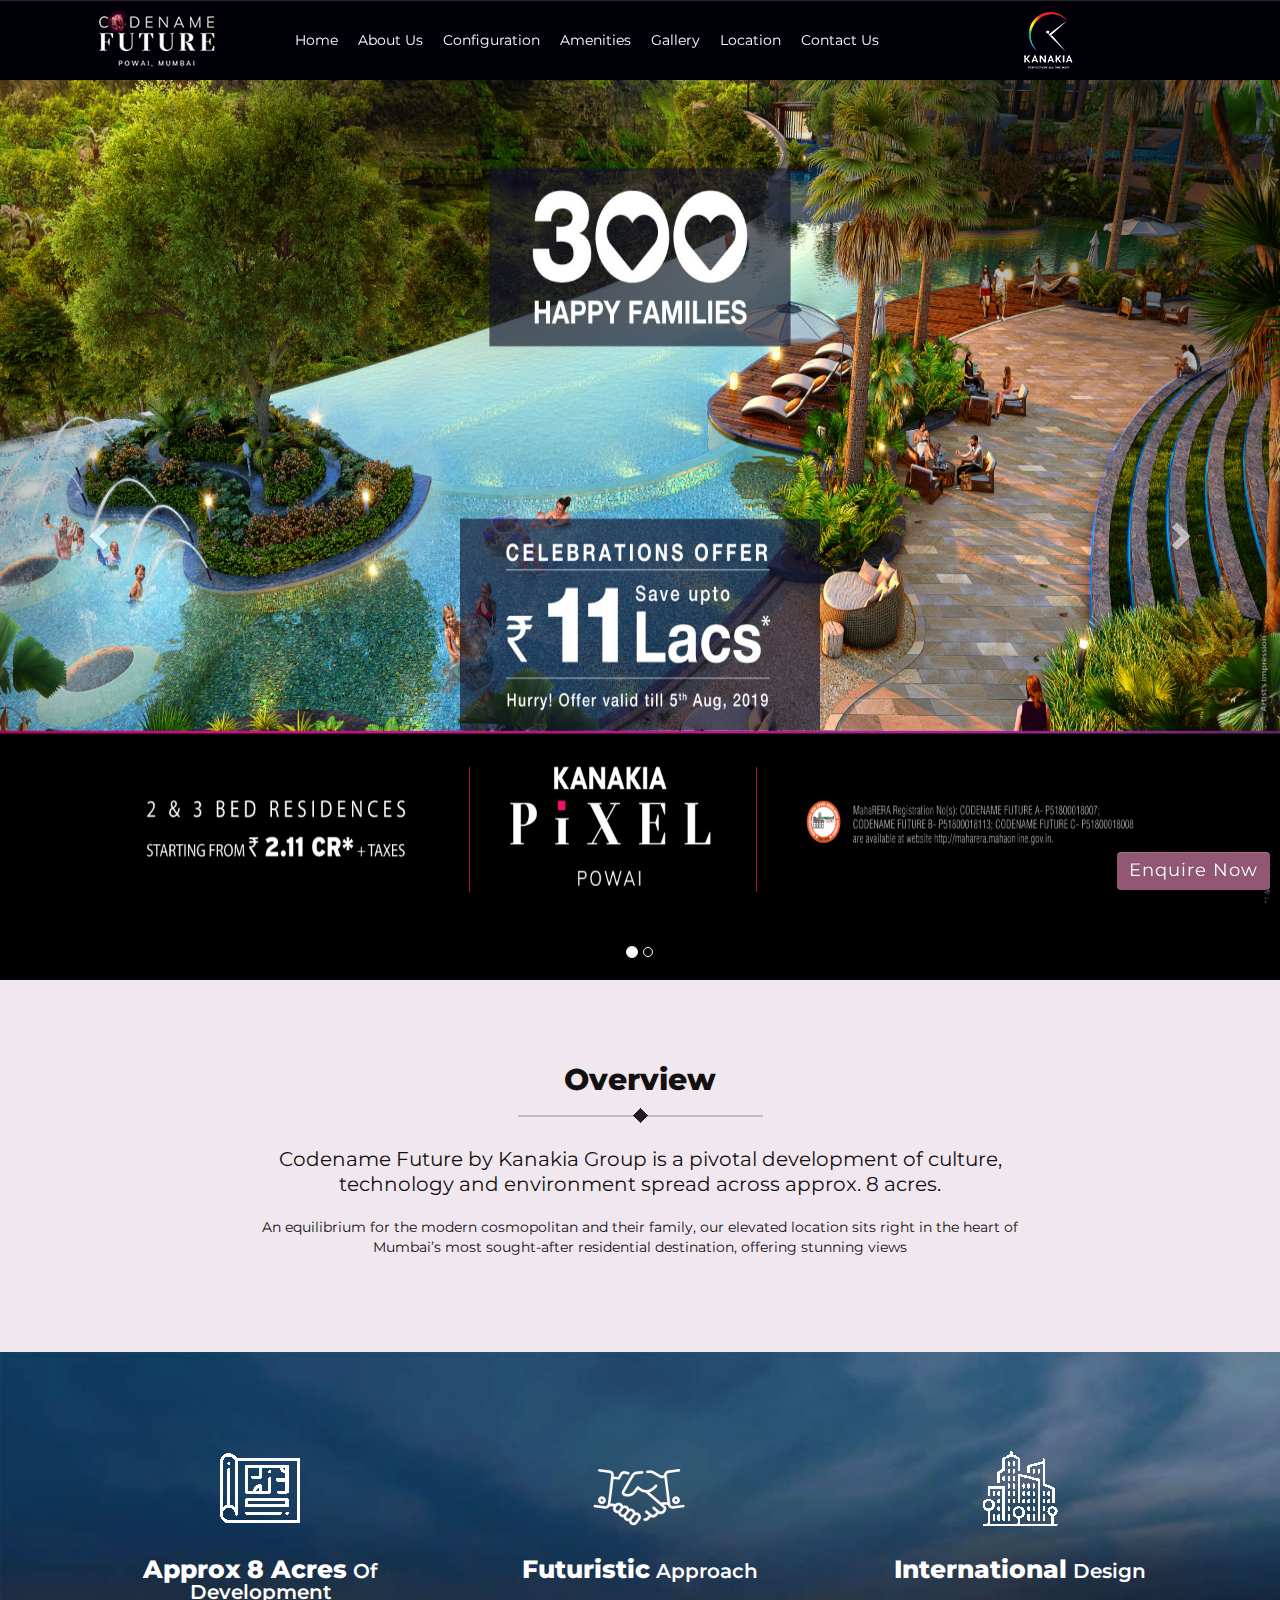
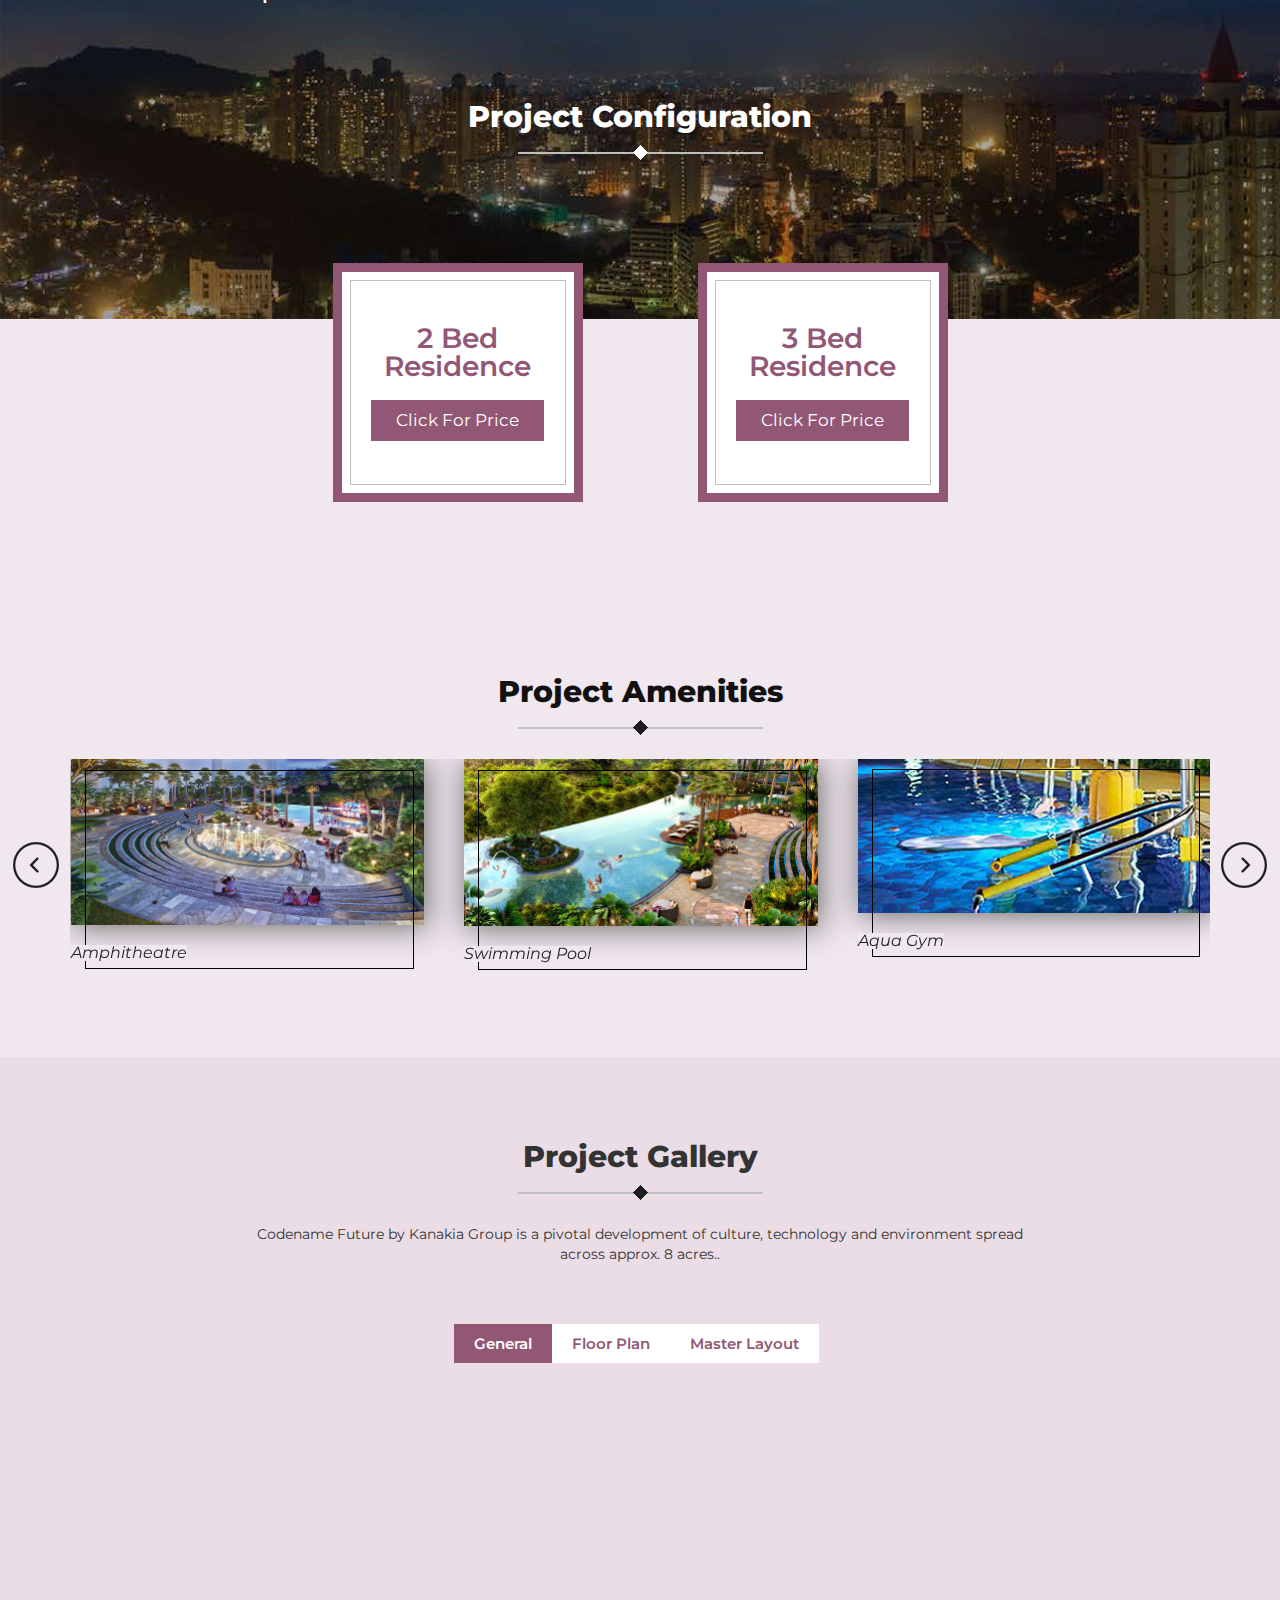
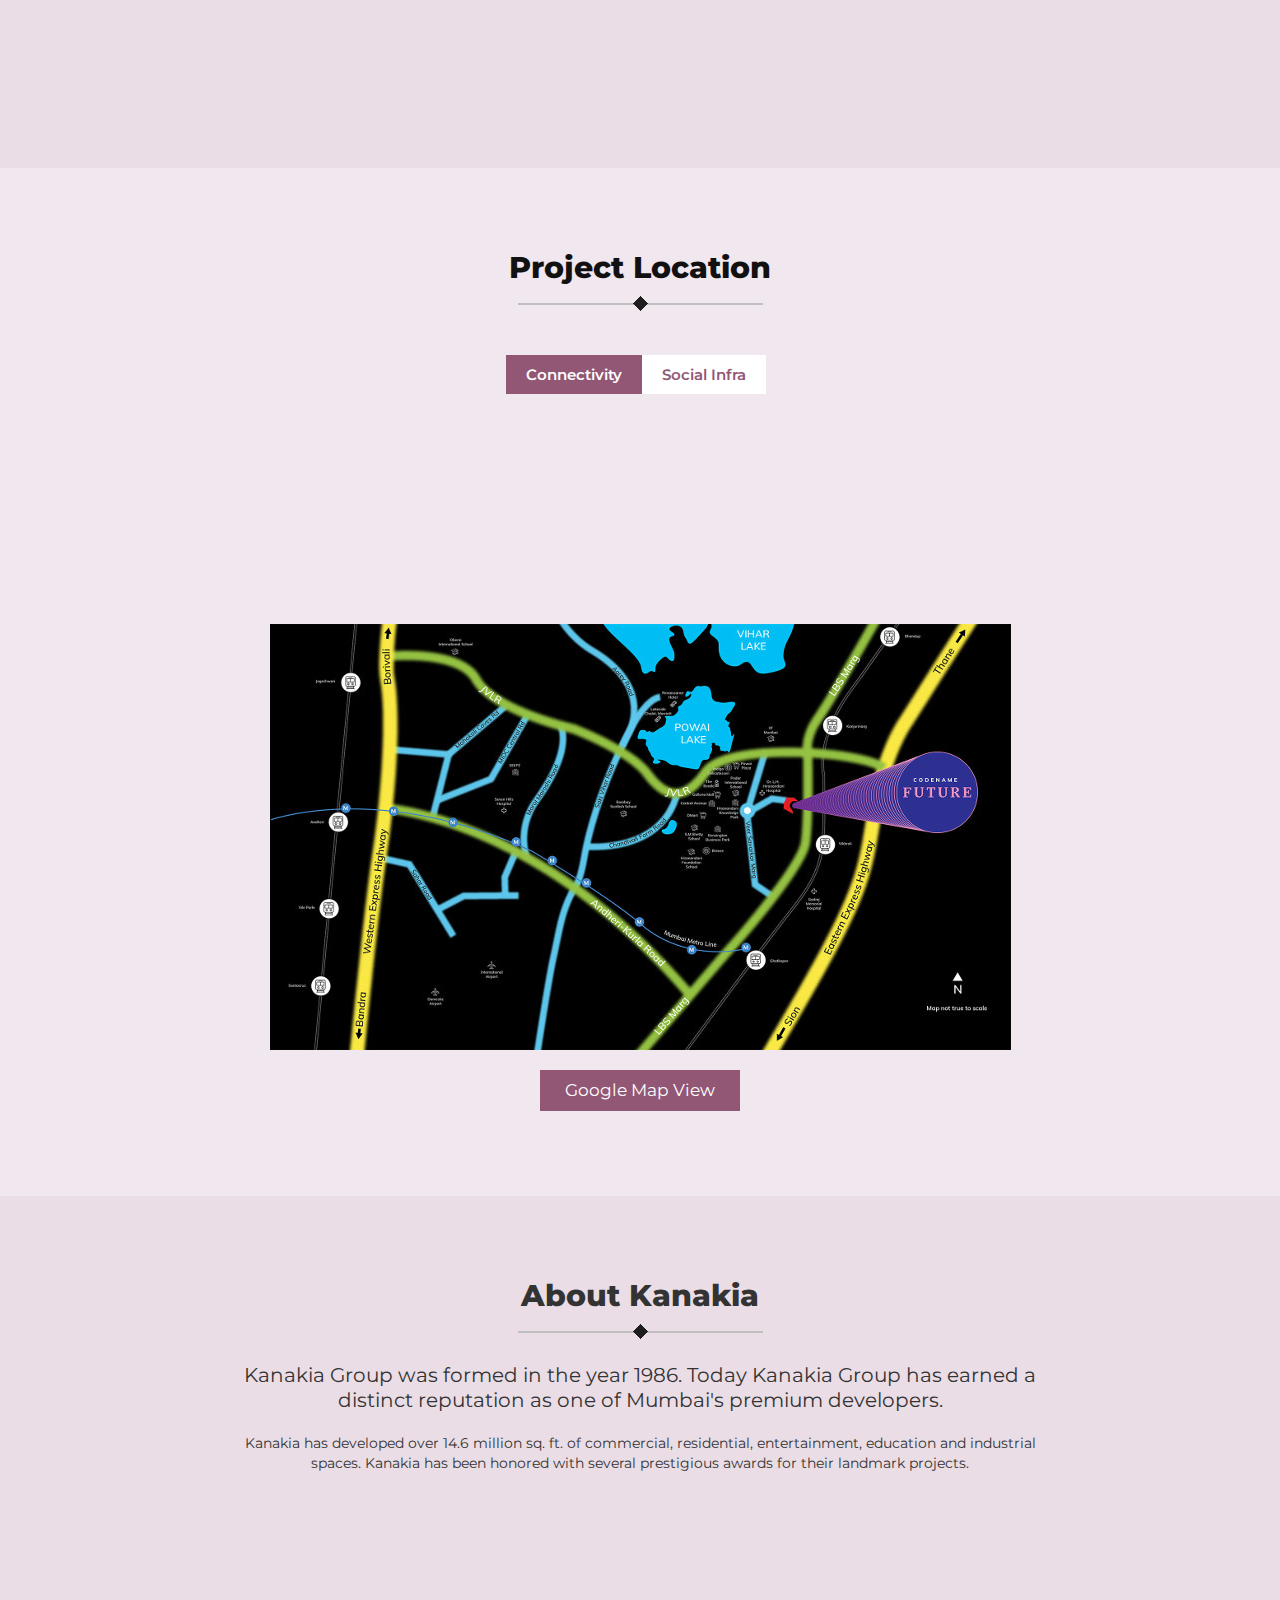
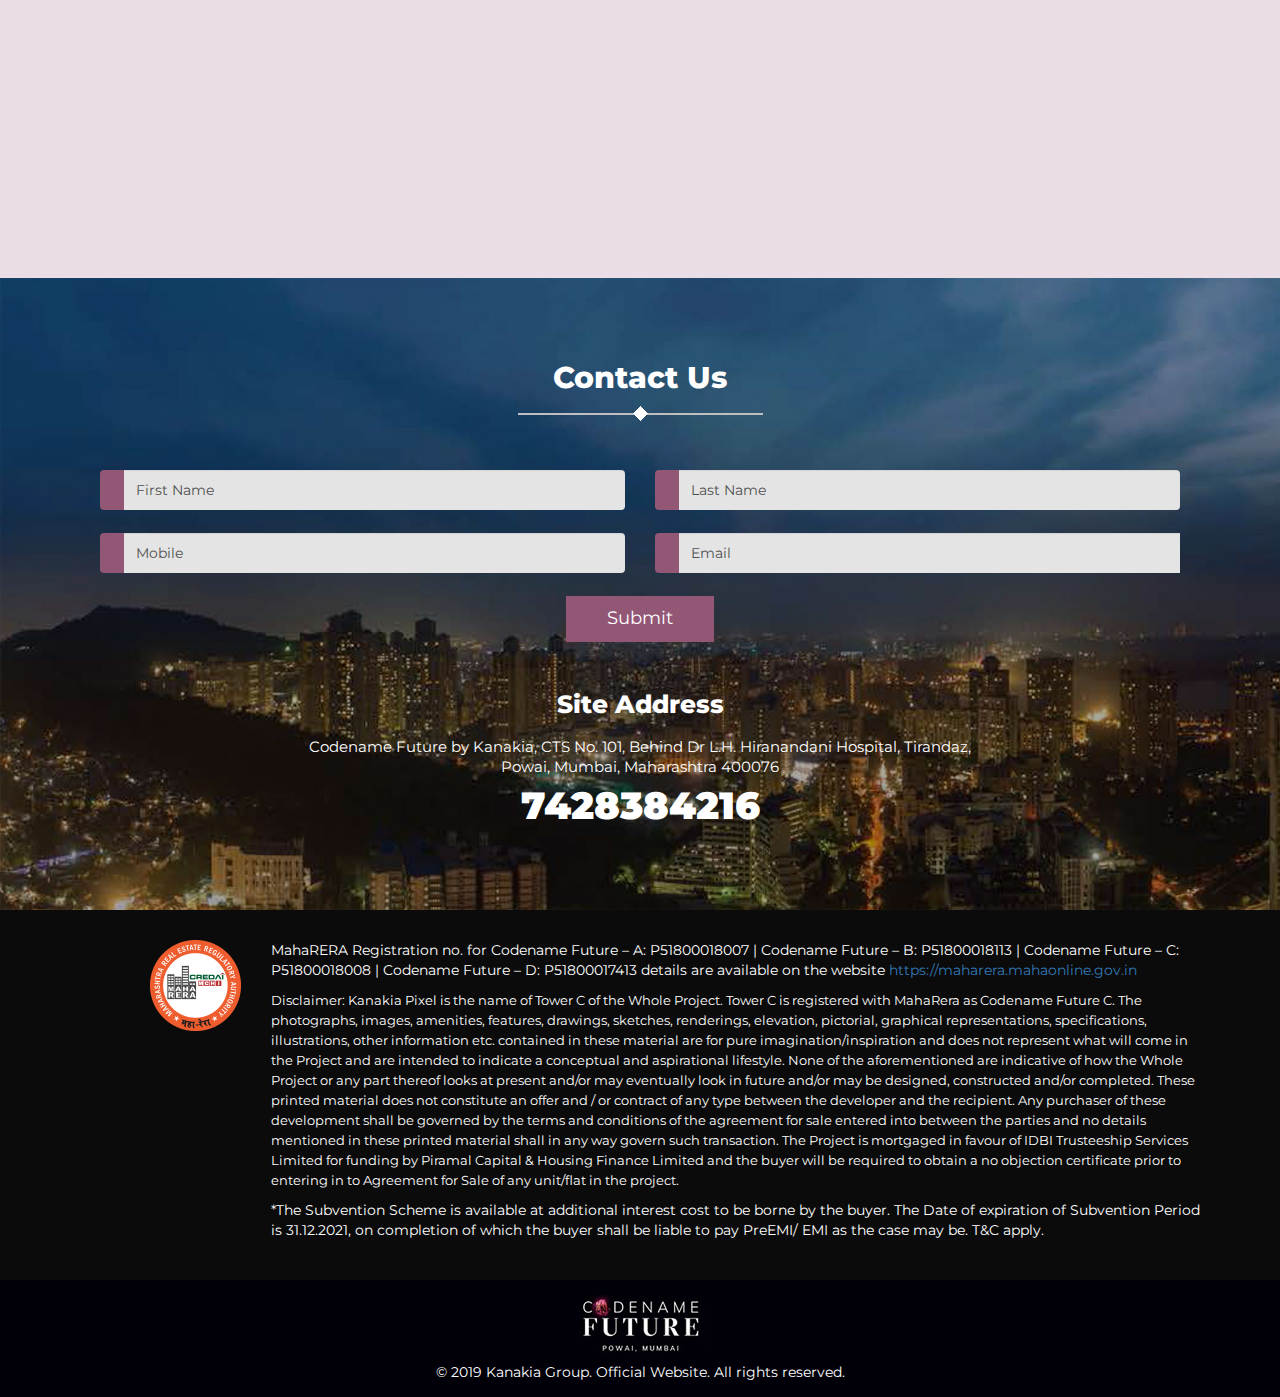
==== kanakiapowaicodenamefuture.in/index.html @ 3e68bcf8 "new" ====
<!DOCTYPE html>
<html>


<!-- Mirrored from kanakiapowaicodenamefuture.in/ by HTTrack Website Copier/3.x [XR&CO'2014], Thu, 01 Aug 2019 17:11:29 GMT -->
<!-- Added by HTTrack --><meta http-equiv="content-type" content="text/html;charset=UTF-8" /><!-- /Added by HTTrack -->
<head>
    <!-- Google Tag Manager -->
    <script>
    (function(w, d, s, l, i) {
        w[l] = w[l] || [];
        w[l].push({
            'gtm.start': new Date().getTime(),
            event: 'gtm.js'
        });
        var f = d.getElementsByTagName(s)[0],
            j = d.createElement(s),
            dl = l != 'dataLayer' ? '&l=' + l : '';
        j.async = true;
        j.src =
            '../www.googletagmanager.com/gtm5445.html?id=' + i + dl;
        f.parentNode.insertBefore(j, f);
    })(window, document, 'script', 'dataLayer', 'GTM-5XMSKDH');
    </script>
    <!-- End Google Tag Manager -->
    <meta http-equiv="Content-Type" content="text/html; charset=UTF-8" />
    <meta name="viewport" content="width=device-width, initial-scale=1">
    <title>Codename Future Kanakia</title>
    <meta name="keywords" content="">
    <meta name="">
    <link rel="icon" href="images/favicon.png" type="image/png" sizes="16x16">
    <link href="https://fonts.googleapis.com/css?family=Montserrat:400,600,800,900" rel="stylesheet">
    <link href="../maxcdn.bootstrapcdn.com/font-awesome/4.7.0/css/font-awesome.min.css" rel="stylesheet"
        integrity="sha384-wvfXpqpZZVQGK6TAh5PVlGOfQNHSoD2xbE+QkPxCAFlNEevoEH3Sl0sibVcOQVnN" crossorigin="anonymous">

    <link href="css/bootstrap.min.css" rel="stylesheet" type="text/css">
    <link href="css/bootstrap-theme.min.css" rel="stylesheet" type="text/css">
    <link href="css/stylec619.css?v=1.0" rel="stylesheet" type="text/css">
    <link href="lightbox/light-box.css" rel='stylesheet' type='text/css'>

    <link rel="stylesheet" href="css/animate.min.css">

    <link rel="stylesheet" href="css/amenities.css">

    <link rel="stylesheet" href="owlcarousel/owl.carousel.min.css">
    <link rel="stylesheet" href="owlcarousel/owl.theme.default.min.css">


</head>

<body>
    <!-- Google Tag Manager (noscript) -->
    <noscript><iframe src="https://www.googletagmanager.com/ns.html?id=GTM-5XMSKDH" height="0" width="0"
            style="display:none;visibility:hidden"></iframe></noscript>
    <!-- End Google Tag Manager (noscript) -->
    <header id="home">
        <nav class="navbar navbar-default" id="hide-menu">
            <div class="container">
                <!-- Brand and toggle get grouped for better mobile display -->
                <div class="col-md-2">
                    <div class="navbar-header">
                        <button type="button" class="navbar-toggle collapsed" data-toggle="collapse"
                            data-target="#bs-example-navbar-collapse-1" aria-expanded="false">
                            <span class="sr-only">Toggle navigation</span>
                            <span class="icon-bar"></span>
                            <span class="icon-bar"></span>
                            <span class="icon-bar"></span>
                        </button>
                        <a class="navbar-brand" href="index-2.html">
                            <img src="images/logo.png">
                            <img src="images/bharat-logo.png" class="hidden-md hidden-lg">

                        </a>
                    </div>
                </div>
                <div class="col-md-8">
                    <!-- Collect the nav links, forms, and other content for toggling -->
                    <div class="collapse navbar-collapse" id="bs-example-navbar-collapse-1">

                        <ul class="nav navbar-nav ">
                            <li><a href="#home" class="m-link">Home</a></li>
                            <li><a href="#aboutus" class="m-link">About Us</a></li>
                            <li><a href="#configuration" class="m-link">Configuration</a></li>
                            <li><a href="#amenities" class="m-link">Amenities</a></li>
                            <li><a href="#gallery" class="m-link">Gallery</a></li>
                            <li><a href="#location" class="m-link">Location</a></li>
                            <li><a href="#contactus" class="m-link">Contact Us</a></li>
                            <!--<li>
                        <a href="tel:18002671200" class="nav-call">
                            <span class="glyphicon glyphicon-phone" aria-hidden="true"></span>
                            1800-267-1200
                        </a>
                    </li>-->
                            <!--<li class="dropdown">
                        <a href="#" class="dropdown-toggle" data-toggle="dropdown" role="button" aria-haspopup="true" aria-expanded="false">Dropdown <span class="caret"></span></a>
                        <ul class="dropdown-menu">
                            <li><a href="#">Action</a></li>
                            <li><a href="#">Another action</a></li>
                            <li><a href="#">Something else here</a></li>
                            <li role="separator" class="divider"></li>
                            <li><a href="#">Separated link</a></li>
                        </ul>
                    </li>-->
                        </ul>

                    </div>

                </div><!-- /.navbar-collapse -->
                <div class="col-md-2 hidden-xs">
                    <a class="navbar-brand" hrefh="index-2.html">

                        <img src="images/bharat-logo.png">
                    </a>
                </div>
            </div><!-- /.container-fluid -->
        </nav>
    </header>

    <div id="carousel-example-generic" class="carousel slide carousel-fade" data-ride="carousel">
        <ol class="carousel-indicators">
            <li data-target="#carousel-example-generic" data-slide-to="0" class="active"></li>
            <li data-target="#carousel-example-generic" data-slide-to="1" class=""></li>
            <!-- <li data-target="#carousel-example-generic" data-slide-to="2" class=""></li>
        <li data-target="#carousel-example-generic" data-slide-to="2" class=""></li> -->
        </ol>
        <div class="carousel-inner" role="listbox">
            <!-- <div class="item ">
                <img src="images/slider/slide-4.jpg" alt="" class="hidden-xs">
                <img src="images/slider/mobile-4.jpg" alt="" class="visible-xs">
            </div> -->

            <div class="item active">
                <img src="images/slider/slide-1.jpg" alt="" class="hidden-xs">
                <img src="images/slider/mobile-1.jpg" alt="" class="visible-xs">
            </div>
            <div class="item">
                <img src="images/slider/slide-2.jpg" alt="" class="hidden-xs">
                <img src="images/slider/mobile-2.jpg" alt="" class="visible-xs">
            </div>
            <!-- <div class="item">
                <img src="images/slider/slide-3.jpg" alt="" class="hidden-xs">
                <img src="images/slider/mobile-3.jpg" alt="" class="visible-xs">
            </div> -->

        </div>



        <a class="left carousel-control" href="#carousel-example-generic" role="button" data-slide="prev">
            <span class="glyphicon glyphicon-chevron-left" aria-hidden="true"></span>
            <span class="sr-only">Previous</span>
        </a>
        <a class="right carousel-control" href="#carousel-example-generic" role="button" data-slide="next">
            <span class="glyphicon glyphicon-chevron-right" aria-hidden="true"></span>
            <span class="sr-only">Next</span>
        </a>
    </div>

    <section class="glob-sec lightpink-bg" id="aboutus">
        <div class="container">
            <h2 class="sec-head head-center">Overview</h2>
            <div class="head-line"><img src="images/box-dot.png"></div>

            <div class="txt-wrap">
                <h6 class="sub-head" style="text-align: center;">
                    Codename Future by Kanakia Group is a pivotal development of culture, technology and environment
                    spread across approx. 8 acres.
                </h6>
                <p style="text-align: center;">
                    An equilibrium for the modern cosmopolitan and their family, our elevated location sits right in the
                    heart of Mumbai’s most sought-after residential destination, offering stunning views
                </p>
                <!-- <p style="text-align: center;">
                    A well-planned infrastructure makes Powai significantly advanced compared to other prime locations
                    of
                    the
                    city.
                </p> -->
            </div>


        </div>
    </section>

    <section class="glob-sec imgbg1" id="configuration">
        <div class="container">
            <div class="col-md-4">
                <div class="highlight-wrap">
                    <img src="images/blueprint.png">
                    <h2><span>Approx 8 Acres</span> Of Development</h2>
                </div>
            </div>

            <div class="col-md-4">
                <div class="highlight-wrap">
                    <img src="images/handshake.png">
                    <h2><span>Futuristic</span> Approach</h2>
                </div>
            </div>

            <div class="col-md-4">
                <div class="highlight-wrap">
                    <img src="images/cityscape.png">
                    <h2><span>International</span> Design</h2>
                </div>
            </div>

            <div style="width: 100%;display: -webkit-box;height: 100px;" class="row"></div>
            <h2 class="sec-head head-center white">Project Configuration</h2>
            <div class="head-line"><img src="images/box-dot-wight.png"></div>
            <div style="width: 100%;display: -webkit-box;height: 50px;" class="row"></div>


        </div>
    </section>


    <section class="cust-sec lightpink-bg">
        <div class="container">
            <div class="config-wrap">
                <div class="col-md-8 col-md-offset-2 col-xs-12">
                    <div class="col-md-6">
                        <div class="config-box">
                            <div class="box-thinborder">
                                <h2>
                                    2 Bed<br>Residence
                                </h2>
                                <a href="javascript:void(0);" class="click-price">Click For Price</a>
                            </div>
                        </div>
                    </div>
                    <div class="col-md-6">
                        <div class="config-box">
                            <div class="box-thinborder">
                                <h2>
                                    3 Bed<br>Residence
                                </h2>
                                <a href="javascript:void(0);" class="click-price">Click For Price</a>
                            </div>
                        </div>
                    </div>
                </div>
            </div>
        </div>
    </section>


    <section class="glob-sec lightpink-bg" id="amenities">
        <div class="container">
            <h2 class="sec-head head-center">Project Amenities</h2>
            <div class="head-line"><img src="images/box-dot.png"></div>


            <div id="amenities-slider" class="owl-carousel owl-theme full-next-prev owl-loaded owl-drag">
                <div class="owl-stage-outer">
                    <div class="owl-stage"
                        style="transform: translate3d(0px, 0px, 0px); transition: 0s; width: 2480px;">
                        <div class="owl-item active" style="width: 373.333px; margin-right: 40px;">
                            <div class="item">
                                <img src="images/key/Fountain-View_Edit_1.jpg" alt="Volleyball">
                                <!-- <h3>Volleyball</h3> -->
                                <span>Amphitheatre</span>
                            </div>
                        </div>
                        <div class="owl-item active" style="width: 373.333px; margin-right: 40px;">
                            <div class="item">
                                <img src="images/key/Pool%20_View_Edit_2.jpg" alt="Volleyball">
                                <!-- <h3>Volleyball</h3> -->
                                <span>Swimming Pool</span>
                            </div>
                        </div>
                        <div class="owl-item active" style="width: 373.333px; margin-right: 40px;">
                            <div class="item">
                                <img src="images/key/AquaGym.jpg" alt="Volleyball">
                                <!-- <h3>Volleyball</h3> -->
                                <span>Aqua Gym</span>
                            </div>
                        </div>
                        <div class="owl-item active" style="width: 373.333px; margin-right: 40px;">
                            <div class="item">
                                <img src="images/key/FitnessCentre.jpg" alt="Spa">
                                <!-- <h3>Spa</h3> -->
                                <span>Fitness Centre</span>
                            </div>
                        </div>
                        <div class="owl-item active" style="width: 373.333px; margin-right: 40px;">
                            <div class="item">
                                <img src="images/key/HalfBasketballcourt.jpg" alt="Kids Play Area">
                                <!-- <h3>Kids Play Area</h3> -->
                                <span>Half Basketball court</span>
                            </div>
                        </div>
                        <div class="owl-item active" style="width: 373.333px; margin-right: 40px;">
                            <div class="item">
                                <img src="images/key/IndoorGames.jpg" alt="Gymnasium">
                                <!-- <h3>Gymnasium</h3> -->
                                <span>Indoor Games</span>
                            </div>
                        </div>
                        <div class="owl-item" style="width: 373.333px; margin-right: 40px;">
                            <div class="item">
                                <img src="images/key/Jacuzzi.jpg" alt="Badminton">
                                <!-- <h3>Football</h3> -->
                                <span>Jacuzzi</span>
                            </div>
                        </div>
                        <div class="owl-item" style="width: 373.333px; margin-right: 40px;">
                            <div class="item">
                                <img src="images/key/Jogging-Area.jpg" alt="Banquet Hall">
                                <!-- <h3>Banquet Hall</h3> -->
                                <span>Jogging Area</span>
                            </div>
                        </div>
                        <div class="owl-item" style="width: 373.333px; margin-right: 40px;">
                            <div class="item">
                                <img src="images/key/Kids-Pool.jpg" alt="yoga">
                                <!-- <h3>Banquet Hall</h3> -->
                                <span>Kids Pool</span>
                            </div>
                        </div>
                        <div class="owl-item" style="width: 373.333px; margin-right: 40px;">
                            <div class="item">
                                <img src="images/key/TennisCourt.jpg" alt="Badminton">
                                <!-- <h3>Banquet Hall</h3> -->
                                <span>Tennis Court</span>
                            </div>
                        </div>
                        <div class="owl-item" style="width: 373.333px; margin-right: 40px;">
                            <div class="item">
                                <img src="images/key/YogaArea.jpg" alt="gym">
                                <!-- <h3>Banquet Hall</h3> -->
                                <span>Yoga Area</span>
                            </div>
                        </div>
                    </div>
                </div>

            </div>


        </div>
    </section>


    <section class="glob-sec garkpink" id="gallery">
        <div class="container">
            <h2 class="sec-head head-center">Project Gallery</h2>
            <div class="head-line"><img src="images/box-dot.png"></div>

            <div class="txt-wrap">
                <p style="text-align: center;">
                    Codename Future by Kanakia Group is a pivotal development of culture, technology and environment
                    spread across approx. 8 acres..
                </p>
            </div>

            <div style="width: 100%;height: 50px;"></div>

            <div class="gall-wrap">


                <!-- Nav tabs -->
                <ul class="nav nav-tabs mytab" role="tablist">
                    <li role="presentation" class="active">
                        <a href="#general" aria-controls="profile" role="tab" data-toggle="tab"
                            aria-expanded="true">General
                        </a>
                    </li>
                    <li role="presentation" class="">
                        <a href="#floorplan" aria-controls="settings" role="tab" data-toggle="tab"
                            aria-expanded="false">Floor Plan
                        </a>
                    </li>
                    <li role="presentation" class="">
                        <a href="#masterplan" aria-controls="settings" role="tab" data-toggle="tab"
                            aria-expanded="false">Master Layout
                        </a>
                    </li>
                </ul>

                <!-- Tab panes -->
                <div class="tab-content delay-09s animated wow fadeInUp animated"
                    style="visibility: visible; animation-name: fadeInDown;">

                    <!-- ======================================== -->
                    <div role="tabpanel" class="tab-pane fade active in" id="general">
                        <div class="tab-content-wrap">

                            <div class="latest-post col-md-6">
                                <div class="latest-post" style="background-image: url(images/gallery/general/1.jpg);">
                                    <div class="latest-post-inner match-height l-box">
                                        <span class="link-icon">
                                            <a href="images/gallery/general/1.jpg">
                                                <i class="fa fa-chain"></i>
                                            </a>
                                        </span>
                                    </div>
                                </div>
                            </div>

                            <div class="latest-post col-md-6">
                                <div class="latest-post" style="background-image: url(images/gallery/general/2.jpg);">
                                    <div class="latest-post-inner match-height l-box">
                                        <span class="link-icon">
                                            <a href="images/gallery/general/2.jpg">
                                                <i class="fa fa-chain"></i>
                                            </a>
                                        </span>
                                    </div>
                                </div>
                            </div>

                            <!-- <div class="latest-post col-md-4">
                            <div class="latest-post" style="background-image: url(images/gallery/general/3.jpg);">
                                <div class="latest-post-inner match-height l-box">
                                   <span class="link-icon">
                                      <a href="images/gallery/general/3.jpg">
                                          <i class="fa fa-chain"></i>
                                      </a>
                                   </span>
                                </div>
                            </div>
                        </div> -->


                        </div>
                    </div>

                    <!-- ========================================= -->
                    <div role="tabpanel" class="tab-pane fade" id="floorplan">
                        <div class="tab-content-wrap">

                            <div class="col-md-3">
                                <div class="latest-post gall-box">
                                    <div class="latest-post gall-box"
                                        style="background-image: url(images/gallery/plan/2.jpg);">
                                        <div class="latest-post-inner match-height l-box">
                                            <span class="link-icon">
                                                <a href="images/gallery/plan/2.jpg">
                                                    <i class="fa fa-chain"></i>
                                                </a>
                                            </span>
                                        </div>
                                    </div>
                                </div>
                                <p class="gall-txt">2 BHK<br>Rera Carpet Area: 563 SQFT</p>
                            </div>

                            <div class="col-md-3">
                                <div class="latest-post gall-box">
                                    <div class="latest-post gall-box"
                                        style="background-image: url(images/gallery/plan/3.jpg);">
                                        <div class="latest-post-inner match-height l-box">
                                            <span class="link-icon">
                                                <a href="images/gallery/plan/3.jpg">
                                                    <i class="fa fa-chain"></i>
                                                </a>
                                            </span>
                                        </div>
                                    </div>
                                </div>
                                <p class="gall-txt">2 BHK<br>Rera Carpet Area: 613 SQFT</p>
                            </div>


                            <div class="col-md-3">
                                <div class="latest-post gall-box">
                                    <div class="latest-post gall-box"
                                        style="background-image: url(images/gallery/plan/4.jpg);">
                                        <div class="latest-post-inner match-height l-box">
                                            <span class="link-icon">
                                                <a href="images/gallery/plan/4.jpg">
                                                    <i class="fa fa-chain"></i>
                                                </a>
                                            </span>
                                        </div>
                                    </div>
                                </div>
                                <p class="gall-txt">2 BHK<br>Rera Carpet Area: 652 SQFT</p>
                            </div>

                            <div class="col-md-3">
                                <div class="latest-post gall-box">
                                    <div class="latest-post gall-box"
                                        style="background-image: url(images/gallery/plan/5.jpg);">
                                        <div class="latest-post-inner match-height l-box">
                                            <span class="link-icon">
                                                <a href="images/gallery/plan/5.jpg">
                                                    <i class="fa fa-chain"></i>
                                                </a>
                                            </span>
                                        </div>
                                    </div>
                                </div>
                                <p class="gall-txt">2 BHK<br>Rera Carpet Area: 671 SQFT</p>
                            </div>

                            <div class="col-md-3">
                                <div class="latest-post gall-box">
                                    <div class="latest-post gall-box"
                                        style="background-image: url(images/gallery/plan/6.jpg);">
                                        <div class="latest-post-inner match-height l-box">
                                            <span class="link-icon">
                                                <a href="images/gallery/plan/6.jpg">
                                                    <i class="fa fa-chain"></i>
                                                </a>
                                            </span>
                                        </div>
                                    </div>
                                </div>
                                <p class="gall-txt">2 BHK<br>Rera Carpet Area: 718 SQFT</p>
                            </div>

                            <div class="col-md-3">
                                <div class="latest-post gall-box">
                                    <div class="latest-post gall-box"
                                        style="background-image: url(images/gallery/plan/7.jpg);">
                                        <div class="latest-post-inner match-height l-box">
                                            <span class="link-icon">
                                                <a href="images/gallery/plan/7.jpg">
                                                    <i class="fa fa-chain"></i>
                                                </a>
                                            </span>
                                        </div>
                                    </div>
                                </div>
                                <p class="gall-txt">2 BHK<br>Rera Carpet Area: 752 SQFT</p>
                            </div>

                            <div class="col-md-3">
                                <div class="latest-post gall-box">
                                    <div class="latest-post gall-box"
                                        style="background-image: url(images/gallery/plan/8.jpg);">
                                        <div class="latest-post-inner match-height l-box">
                                            <span class="link-icon">
                                                <a href="images/gallery/plan/8.jpg">
                                                    <i class="fa fa-chain"></i>
                                                </a>
                                            </span>
                                        </div>
                                    </div>
                                </div>
                                <p class="gall-txt">2 BHK<br>Rera Carpet Area: 758 SQFT</p>
                            </div>

                            <div class="col-md-3">
                                <div class="latest-post gall-box">
                                    <div class="latest-post gall-box"
                                        style="background-image: url(images/gallery/plan/9.jpg);">
                                        <div class="latest-post-inner match-height l-box">
                                            <span class="link-icon">
                                                <a href="images/gallery/plan/9.jpg">
                                                    <i class="fa fa-chain"></i>
                                                </a>
                                            </span>
                                        </div>
                                    </div>
                                </div>
                                <p class="gall-txt">2 BHK<br>Rera Carpet Area: 760 SQFT</p>
                            </div>

                            <div class="col-md-3">
                                <div class="latest-post gall-box">
                                    <div class="latest-post gall-box"
                                        style="background-image: url(images/gallery/plan/10.jpg);">
                                        <div class="latest-post-inner match-height l-box">
                                            <span class="link-icon">
                                                <a href="images/gallery/plan/10.jpg">
                                                    <i class="fa fa-chain"></i>
                                                </a>
                                            </span>
                                        </div>
                                    </div>
                                </div>
                                <p class="gall-txt">2 BHK<br>Rera Carpet Area: 769 SQFT</p>
                            </div>

                            <div class="col-md-3">
                                <div class="latest-post gall-box">
                                    <div class="latest-post gall-box"
                                        style="background-image: url(images/gallery/plan/11.jpg);">
                                        <div class="latest-post-inner match-height l-box">
                                            <span class="link-icon">
                                                <a href="images/gallery/plan/11.jpg">
                                                    <i class="fa fa-chain"></i>
                                                </a>
                                            </span>
                                        </div>
                                    </div>
                                </div>
                                <p class="gall-txt">3 BHK<br>Rera Carpet Area: 967 SQFT</p>
                            </div>

                            <!-- <div class="col-md-3">
                                <div class="latest-post gall-box">
                                    <div class="latest-post gall-box"
                                        style="background-image: url(images/gallery/plan/12.jpg);">
                                        <div class="latest-post-inner match-height l-box">
                                            <span class="link-icon">
                                                <a href="images/gallery/plan/12.jpg">
                                                    <i class="fa fa-chain"></i>
                                                </a>
                                            </span>
                                        </div>
                                    </div>
                                </div>
                                <p class="gall-txt">3 BHK<br>Rera Carpet Area: 975 SQFT</p>
                            </div>

                            <div class="col-md-3">
                                <div class="latest-post gall-box">
                                    <div class="latest-post gall-box"
                                        style="background-image: url(images/gallery/plan/13.jpg);">
                                        <div class="latest-post-inner match-height l-box">
                                            <span class="link-icon">
                                                <a href="images/gallery/plan/13.jpg">
                                                    <i class="fa fa-chain"></i>
                                                </a>
                                            </span>
                                        </div>
                                    </div>
                                </div>
                                <p class="gall-txt">3 BHK<br>Rera Carpet Area: 1350 SQFT</p>
                            </div> -->

                        </div>
                    </div>

                    <!-- ======================================== -->
                    <div role="tabpanel" class="tab-pane fade" id="masterplan">
                        <div class="tab-content-wrap">

                            <div class="col-md-4 col-md-offset-4">
                                <div class="latest-post">
                                    <div class="latest-post"
                                        style="background-image: url(images/gallery/Master-plan.jpg);">
                                        <div class="latest-post-inner match-height l-box">
                                            <span class="link-icon">
                                                <a href="images/gallery/Master-plan.jpg">
                                                    <i class="fa fa-chain"></i>
                                                </a>
                                            </span>
                                        </div>
                                    </div>
                                </div>
                            </div>

                        </div>
                    </div>

                    <!-- ========================================= -->


                </div>


            </div>


        </div>
    </section>


    <section class="glob-sec lightpink-bg" id="location">
        <div class="container">
            <h2 class="sec-head head-center">Project Location</h2>
            <div class="head-line"><img src="images/box-dot.png"></div>
            <!-- <p class="sub-head-small" style="text-align: center;">
            Codename Future by Kanakia Group is a
            pivotal development of culture, technology
            and environment, bringing you homes of the
            future for a New India. An equilibrium for
            the modern cosmopolitan and their family. A
            head above the rest, our elevated location
            sits right in the heart of Mumbai’s most
            sought after residential district, offering
            stunning views across Powai Lake.<br>
            A well planned infrastructure makes Powai
            significantly advanced compared to other
            prime locations of the city.
        </p> -->


            <div class="loc-wrap">
                <!-- Nav tabs -->
                <ul class="nav nav-tabs mytab" role="tablist">
                    <li role="presentation" class="active">
                        <a href="#physical" aria-controls="profile" role="tab" data-toggle="tab"
                            aria-expanded="true">Connectivity
                        </a>
                    </li>
                    <li role="presentation" class="">
                        <a href="#social" aria-controls="settings" role="tab" data-toggle="tab"
                            aria-expanded="false">Social Infra
                        </a>
                    </li>
                </ul>

                <!-- Tab panes -->
                <div class="tab-content delay-09s animated wow fadeInUp animated"
                    style="visibility: visible; animation-name: fadeInDown;">

                    <!-- ======================================== -->
                    <div role="tabpanel" class="tab-pane fade active in" id="physical">
                        <div class="tab-content-wrap">

                            <div class="col-md-3 col-xs-6">
                                <div class="ami-iconholder">
                                    <img src="images/aminities/departure.png" alt="">
                                    <p>Airport</p>
                                </div>
                            </div>

                            <div class="col-md-3 col-xs-6">
                                <div class="ami-iconholder">
                                    <img src="images/aminities/train.png" alt="">
                                    <p>Kanjurmarg Railway Station,
                                        Vikhroli Railway Station</p>
                                </div>
                            </div>

                            <div class="col-md-3 col-xs-6">
                                <div class="ami-iconholder">
                                    <img src="images/aminities/metro.png" alt="">
                                    <p>Sakinaka Metro,
                                        Asalpha Metro</p>
                                </div>
                            </div>

                            <div class="col-md-3 col-xs-6">
                                <div class="ami-iconholder">
                                    <img src="images/aminities/highway.png" alt="">
                                    <p>W.E. Highway,
                                        E.E. Highway,
                                        JVLR,
                                        LBS Road</p>
                                </div>
                            </div>
                        </div>
                    </div>

                    <!-- ======================================== -->
                    <div role="tabpanel" class="tab-pane fade" id="social">
                        <div class="tab-content-wrap">
                            <div class="col-md-3 col-xs-6">
                                <div class="ami-iconholder">
                                    <img src="images/aminities/hospital-sign.png" alt="">
                                    <p>Godrej Memorial Hospital,
                                        Seven Hills Hospital</p>
                                </div>
                            </div>

                            <div class="col-md-3 col-xs-6">
                                <div class="ami-iconholder">
                                    <img src="images/aminities/graduation-hat.png" alt="">
                                    <p>Podar International School,
                                        S.M. Shetty School,
                                        Bombay Scottish School</p>
                                </div>
                            </div>


                            <div class="col-md-3 col-xs-6">
                                <div class="ami-iconholder">
                                    <img src="images/aminities/hotel.png" alt="">
                                    <p>Kensington Business Park,
                                        Central Avenue,
                                        SEEPZ</p>
                                </div>
                            </div>

                            <div class="col-md-3 col-xs-6">
                                <div class="ami-iconholder">
                                    <img src="images/aminities/doorknob.png" alt="">
                                    <p>Renaissance Hotel,
                                        The Beatle,
                                        Lakeside Chalet – Marriott Hotel</p>
                                </div>
                            </div>

                            <div class="col-md-3 col-xs-6">
                                <div class="ami-iconholder">
                                    <img src="images/aminities/shopping-cart.png" alt="">
                                    <p>DMart,
                                        Powai Galleria,
                                        Powai Plaza</p>
                                </div>
                            </div>

                            <div class="col-md-3 col-xs-6">
                                <div class="ami-iconholder">
                                    <img src="images/aminities/bumper-car.png" alt="">
                                    <p>Hakone Entertainment Centrel</p>
                                </div>
                            </div>

                            <div class="col-md-3 col-xs-12">
                                <div class="ami-iconholder">
                                    <img src="images/aminities/dish.png" alt="">
                                    <p>Indigo Delicatessen,
                                        Breeze,
                                        Hoppipola,
                                        Rodas,
                                        Pizza Express,
                                        Chilli’s American Grill & Bar,
                                        Mehman Nawazi,
                                        Starbucks</p>
                                </div>
                            </div>

                        </div>
                    </div>

                </div>

            </div>


            <img src="images/map-l.jpg" class="location-map">

            <a href="https://www.google.co.in/maps/place/Kanakia+Codename+Future/@19.119668,72.9198782,15z/data=!4m5!3m4!1s0x0:0xa4e954e71740e16f!8m2!3d19.119668!4d72.9198782"
                target="_blank" class="map-click">Google Map View</a>
        </div><!-- End container -->
    </section>

    <section class="glob-sec garkpink" id="location">
        <div class="container">
            <h2 class="sec-head head-center">About Kanakia</h2>
            <div class="head-line"><img src="images/box-dot.png"></div>

            <div class="txt-wrap">
                <h6 class="sub-head" style="text-align: center;">
                    Kanakia Group was formed in the year 1986. Today Kanakia Group has earned a distinct reputation as
                    one
                    of Mumbai's premium developers.
                </h6>
                <p style="text-align: center;">
                    Kanakia has developed over 14.6 million sq. ft. of commercial, residential, entertainment, education
                    and
                    industrial spaces. Kanakia has been honored with several prestigious awards for their landmark
                    projects.
                </p>
            </div>


            <div class="col-lg-3 col-md-3 col-sm-3 wow fadeInUp" data-wow-duration="1s" data-wow-delay="0.2s">
                <div class="counter-holder">
                    <div class="numcount">
                        <h3 class="numtext"><span class="counter">41</span></h3>
                    </div>
                    <h4>RESIDENTIAL PROJECTS</h4>
                </div>
            </div>

            <div class="col-lg-3 col-md-3 col-sm-3 wow fadeInUp" data-wow-duration="1s" data-wow-delay="0.4s">
                <div class="counter-holder">
                    <div class="numcount">
                        <h3 class="numtext"><span class="counter">32</span></h3>
                    </div>
                    <h4>YEARS OF EXPERIENCE</h4>
                </div>
            </div>

            <div class="col-lg-3 col-md-3 col-sm-3 wow fadeInUp" data-wow-duration="1s" data-wow-delay="0.6s">
                <div class="counter-holder">
                    <div class="numcount">
                        <h3 class="numtext"><span class="counter">14.6</span></h3>
                    </div>
                    <h4>MILLION SQ.FT DELIVERED</h4>
                </div>
            </div>


            <div class="col-lg-3 col-md-3 col-sm-3 wow fadeInUp" data-wow-duration="1s" data-wow-delay="0.8s">
                <div class="counter-holder">
                    <div class="numcount">
                        <h3 class="numtext"><span class="counter">13</span></h3>
                    </div>
                    <h4>COMMERCIAL PROJECTS</h4>
                </div>
            </div>


            <div class="col-lg-3 col-md-3 col-sm-3 wow fadeInUp" data-wow-duration="1s" data-wow-delay="0.8s">
                <div class="counter-holder">
                    <div class="numcount">
                        <h3 class="numtext"><span class="counter">4</span></h3>
                    </div>
                    <h4>MALLS</h4>
                </div>
            </div>


            <div class="col-lg-3 col-md-3 col-sm-3 wow fadeInUp" data-wow-duration="1s" data-wow-delay="0.8s">
                <div class="counter-holder">
                    <div class="numcount">
                        <h3 class="numtext"><span class="counter">6</span></h3>
                    </div>
                    <h4>SCHOOLS</h4>
                </div>
            </div>

            <div class="col-lg-3 col-md-3 col-sm-3 wow fadeInUp" data-wow-duration="1s" data-wow-delay="0.8s">
                <div class="counter-holder">
                    <div class="numcount">
                        <h3 class="numtext"><span class="counter">141</span></h3>
                    </div>
                    <h4>SCREENS DEVELOPED</h4>
                </div>
            </div>

            <div class="col-lg-3 col-md-3 col-sm-3 wow fadeInUp" data-wow-duration="1s" data-wow-delay="0.8s">
                <div class="counter-holder">
                    <div class="numcount">
                        <h3 class="numtext"><span class="counter">3</span></h3>
                    </div>
                    <h4>HOTELS</h4>
                </div>
            </div>


        </div>
    </section>


    <section class="glob-sec imgbg1" id="contactus">
        <div class="container">
            <h2 class="sec-head head-center white">Contact Us</h2>
            <div class="head-line"><img src="images/box-dot-wight.png"></div>
            <div style="width: 100%;height: 25px;"></div>


            <div class="col-md-12">
                <div class="form-wrap">
                    <form id="contact-form" action="http://kanakiapowaicodenamefuture.in/thank-you.php" name="contact-form" method="POST"
                        onsubmit="return save_landing_pageinfo('contact-form');" novalidate="novalidate">

                        <div class="form-group col-md-6">
                            <div class="input-group">
                                <div class="input-group-addon">
                                    <i class="fa fa-user form-ico" aria-hidden="true"></i>
                                </div>
                                <input type="text" class="form-control" name="fname" placeholder="First Name">
                            </div>
                            <label for="fname" generated="true" class="error"></label>
                        </div>

                        <div class="form-group col-md-6">
                            <div class="input-group">
                                <div class="input-group-addon">
                                    <i class="fa fa-user form-ico" aria-hidden="true"></i>
                                </div>
                                <input type="text" class="form-control" name="lname" placeholder="Last Name">
                            </div>
                            <label for="lname" generated="true" class="error"></label>
                        </div>

                        <div class="form-group col-md-6">
                            <div class="input-group">
                                <div class="input-group-addon">
                                    <i class="fa fa-mobile form-ico" aria-hidden="true"></i>
                                </div>
                                <input type="number" class="form-control" name="mobile" placeholder="Mobile">
                            </div>
                            <label for="mobile" generated="true" class="error"></label>
                        </div>
                        <div class="form-group col-md-6">
                            <div class="input-group">
                                <div class="input-group-addon">
                                    <i class="fa fa-envelope" aria-hidden="true"></i>
                                </div>
                                <input type="email" class="form-control" name="email" placeholder="Email">
                                <input type="hidden" name="source" value="Enquiry Form">
                            </div>
                            <label for="email" generated="true" class="error"></label>
                        </div>
                        <!--<div class="form-group col-md-12" style="height: initial;">
                        <div class="input-group">
                            <div class="input-group-addon"><i class="fa fa-commenting" aria-hidden="true"></i></div>
                            <textarea class="form-control" rows="3" name="message"
                                      placeholder="Your Message"></textarea>
                            <input type="hidden" name="source" value="Enquiry Form" id="source">
                        </div>
                    </div>-->
                        <button type="submit" class="btn btn-default form-btn">Submit
                        </button>

                    </form>
                </div>

            </div>


            <div class="col-md-12">
                <div class="address-wrap">
                    <h3>Site Address</h3>
                    <p>
                        Codename Future by Kanakia, CTS No. 101, Behind Dr L.H. Hiranandani Hospital, Tirandaz,<br>
                        Powai, Mumbai, Maharashtra 400076

                    </p>
                    <!--<a href="tel:18002671200" class="call-me">1800-267-1200</a>-->
                    <a href="tel:+917428384216" class="call-me">7428384216</a>
                </div>

                <!--<div class="rera-wrap">
                <img src="images/maha-rera.png" class="rera">
                <h2 class="rera-txt">MahaRERA Registration No. 0000000000</h2>
            </div>-->
            </div>


        </div>
    </section>


    <!--<iframe src="https://www.google.com/maps/embed?pb=!1m18!1m12!1m3!1d15079.416113664794!2d72.82416112305296!3d19.1140586331899!2m3!1f0!2f0!3f0!3m2!1i1024!2i768!4f13.1!3m3!1m2!1s0x3be7c9c34e1585bb%3A0x8ce4216e331c5189!2sJuhu+Vikrant+Building!5e0!3m2!1sen!2sin!4v1539783378101"
    width="100%" height="450" frameborder="0" style="border:0" allowfullscreen></iframe>-->


    <section class="rera-sec">
        <div class="cust-container">
            <div class="col-md-2 footer-icon">
                <img class="img-fluid" src="images/maha-rera.png" alt="">
            </div>
            <div class="col-md-10">
                <p class="footer-text">
                    MahaRERA Registration no. for Codename Future – A: P51800018007 | Codename Future – B: P51800018113
                    |
                    Codename Future – C: P51800018008 | Codename Future – D: P51800017413 details are available on the
                    website <a href="https://maharera.mahaonline.gov.in/">https://maharera.mahaonline.gov.in</a>
                </p>

                <p class="footer-text" style="font-size: 13px;">
                    Disclaimer: Kanakia Pixel is the name of Tower C of the Whole Project. Tower C is registered with
                    MahaRera as Codename Future C. The photographs, images, amenities, features, drawings, sketches,
                    renderings, elevation, pictorial, graphical representations, specifications, illustrations, other
                    information etc. contained in these material are for pure imagination/inspiration and does not
                    represent
                    what will come in the Project and are intended to indicate a conceptual and aspirational lifestyle.
                    None
                    of the aforementioned are indicative of how the Whole Project or any part thereof looks at present
                    and/or may eventually look in future and/or may be designed, constructed and/or completed. These
                    printed
                    material does not constitute an offer and / or contract of any type between the developer and the
                    recipient. Any purchaser of these development shall be governed by the terms and conditions of the
                    agreement for sale entered into between the parties and no details mentioned in these printed
                    material
                    shall in any way govern such transaction. The Project is mortgaged in favour of IDBI Trusteeship
                    Services Limited for funding by Piramal Capital & Housing Finance Limited and the buyer will be
                    required
                    to obtain a no objection certificate prior to entering in to Agreement for Sale of any unit/flat in
                    the
                    project.
                </p>
                <p>*The Subvention Scheme is available at additional interest cost to be borne by the buyer. The Date of
                    expiration of Subvention Period is 31.12.2021, on completion of which the buyer shall be liable to
                    pay PreEMI/ EMI as the case may be. T&C apply.</p>
            </div>
        </div>
    </section>


    <section class="footer-sec grey-bg" id="footer">
        <div class="container">
            <div class="foote-wrap">
                <img src="images/logo.png">
                <!--<ul class="partner">
                <li><img src="images/logo.png"></li>
                <li><img src="images/bharat-logo.png"></li>
            </ul>-->


                <p>&copy; 2019 Kanakia Group. Official Website. All rights reserved.</p>
            </div>
        </div>
    </section>
    <!-- 
    <section class="footer-sec grey-bg" id="footer">
        <div class="container">
            <div class="foote-wrap text-center">
                <h4 style="color:" class="hidden-xs"> Managed and Marketed By

                    <a href="http://realatte.com/" target="_blank" style="color: ;">Realatte
                        Ventures</a>
                </h4>

                <h4 style="color:" class="visible-xs"> Managed and Marketed By<br>

                    <a href="http://realatte.com/" target="_blank" style="color: ;">Realatte
                        Ventures</a>
                </h4>
            </div>
        </div>
    </section> -->


    <div class="col-lg-12 col-sm-12 col-xs-12 fixed-footer-cust hidden-md hidden-lg hidden-sm">
        <div class="container">
            <div class="col-lg-6 col-sm-6 col-xs-6 div-line pd0">
                <a href="tel:+917428384216" class="fix-link callme"><i class="fa fa-phone f-icon" aria-hidden="true"></i>
                    CALL NOW</a>
            </div>
            <div class="col-lg-6 col-sm-6 col-xs-6 pd0">
                <button class="btn fix-link i-am"><i class="fa fa-envelope"></i> ENQUIRE NOW</button>
            </div>
        </div>
    </div>


    <div id="pageloader">
        <img src="images/loader1.gif" alt="processing..." />
    </div>

    <!-- ================ main popup ==================== -->


    <div class="modal fade in" tabindex="-1" role="dialog" id="main-pop" data-backdrop="static" data-keyboard="false">
        <div class="modal-dialog" role="document">
            <div class="modal-content">
                <div class="modal-header">
                    <button type="button" class="close" data-dismiss="modal" aria-label="Close"><span
                            aria-hidden="true">×</span></button>

                    <h4 class="modal-title">Enquire Now</h4>
                </div>
                <div class="modal-body">
                    <p>Please Enter Your Details To Know More About Codename Future</p>
                    <form id="main-popup" action="http://kanakiapowaicodenamefuture.in/thank-you.php" name="main-popup" method="POST" novalidate="novalidate"
                        onsubmit="return save_landing_pageinfo('main-popup');">
                        <div class="form-group col-md-12">
                            <div class="input-group">
                                <div class="input-group-addon">
                                    <i class="fa fa-user form-ico" aria-hidden="true"></i>
                                </div>
                                <input type="text" class="form-control" name="fname" placeholder="Name">
                                <input type="hidden" name="source" value="Main PopUp">
                            </div>
                            <label for="fname" generated="true" class="error"></label>
                        </div>
                        <div class="form-group col-md-12">
                            <div class="input-group">
                                <div class="input-group-addon">
                                    <i class="fa fa-mobile form-ico" aria-hidden="true"></i>
                                </div>
                                <input type="number" class="form-control" name="mobile" placeholder="Mobile">
                            </div>
                            <label for="mobile" generated="true" class="error"></label>
                            <!--<input type="tel" placeholder="Phone*" name="mobile" class="validate" id="contctform-phone"
                               required>
                        <span class="hide valid-msg">✓ Valid</span>
                        <span class="hide error-msg">Invalid number</span>
                        <input type="hidden" name="country_code" value="" id="calling_code">-->
                        </div>
                        <!--<div class="form-group col-md-12">
                        <div class="input-group">
                            <div class="input-group-addon">
                                <i class="fa fa-envelope" aria-hidden="true"></i>
                            </div>
                            <input type="email" class="form-control" name="email" placeholder="Email">
                        </div>
                        <label for="email" generated="true" class="error"></label>
                    </div>-->
                        <button type="submit" class="btn btn-default price-btn hvr-sweep-to-right">SUBMIT</button>
                    </form>


                </div>
            </div><!-- /.modal-content -->
        </div><!-- /.modal-dialog -->
    </div>

    <!-- ============================================= -->


    <!-- ================ price popup ==================== -->


    <div class="modal fade in" tabindex="-1" role="dialog" id="price-model" data-backdrop="static"
        data-keyboard="false">
        <div class="modal-dialog" role="document">
            <div class="modal-content">
                <div class="modal-header">
                    <button type="button" class="close" data-dismiss="modal" aria-label="Close"><span
                            aria-hidden="true">×</span></button>

                    <h4 class="modal-title">Pricing Information</h4>
                </div>
                <div class="modal-body">
                    <p>Please Enter Your Details To Get Pricing Information</p>
                    <form id="price-popup" action="http://kanakiapowaicodenamefuture.in/thank-you.php" name="price-popup" method="POST"
                        novalidate="novalidate" onsubmit="return save_landing_pageinfo('price-popup');">
                        <div class="form-group col-md-12">
                            <div class="input-group">
                                <div class="input-group-addon">
                                    <i class="fa fa-user form-ico" aria-hidden="true"></i>
                                </div>
                                <input type="text" class="form-control" name="fname" placeholder="Name">
                                <input type="hidden" name="source" value="Price PopUp">
                            </div>
                            <label for="fname" generated="true" class="error"></label>
                        </div>
                        <div class="form-group col-md-12">
                            <div class="input-group">
                                <div class="input-group-addon">
                                    <i class="fa fa-mobile form-ico" aria-hidden="true"></i>
                                </div>
                                <input type="number" class="form-control" name="mobile" placeholder="Mobile">
                            </div>
                            <label for="mobile" generated="true" class="error"></label>
                        </div>
                        <!--<div class="form-group col-md-12">
                        <div class="input-group">
                            <div class="input-group-addon">
                                <i class="fa fa-envelope" aria-hidden="true"></i>
                            </div>
                            <input type="email" class="form-control" name="email" placeholder="Email">
                        </div>
                        <label for="email" generated="true" class="error"></label>
                    </div>-->
                        <button type="submit" class="btn btn-default price-btn hvr-sweep-to-right">SUBMIT</button>
                    </form>
                </div>
            </div><!-- /.modal-content -->
        </div><!-- /.modal-dialog -->
    </div>

    <!-- ============================================= -->

    <button class="btn btn-danger interested hidden-xs">Enquire Now</button>
    <!-- ================ i am ==================== -->
    <div class="modal fade in" tabindex="-1" role="dialog" id="interested" data-backdrop="static" data-keyboard="false">
        <div class="modal-dialog" role="document">
            <div class="modal-content">
                <div class="modal-header">
                    <button type="button" class="close" data-dismiss="modal" aria-label="Close">
                        <span aria-hidden="true">×</span>
                    </button>
                    <h4 class="modal-title">Enquire Now</h4>
                </div>
                <div class="modal-body">
                    <p>Please Enter Your Details To Know More About Codename Future </p>
                    <form id="float-form" action="http://kanakiapowaicodenamefuture.in/thank-you.php" name="price-popup" method="POST"
                        novalidate="novalidate" onsubmit="return save_landing_pageinfo('float-form');">
                        <div class="form-group col-md-12">
                            <div class="input-group">
                                <div class="input-group-addon">
                                    <i class="fa fa-user form-ico" aria-hidden="true"></i>
                                </div>
                                <input type="text" class="form-control" name="fname" placeholder="Name">
                                <input type="hidden" name="source" value="Im Interested">
                            </div>
                            <label for="fname" generated="true" class="error"></label>
                        </div>

                        <div class="form-group col-md-12">
                            <div class="input-group">
                                <div class="input-group-addon">
                                    <i class="fa fa-mobile form-ico" aria-hidden="true"></i>
                                </div>
                                <input type="number" class="form-control" name="mobile" placeholder="Mobile">
                            </div>
                            <label for="mobile" generated="true" class="error"></label>
                            <!--<input type="tel" placeholder="Phone*" name="mobile" class="validate" id="contctform-phone4"
                               required>
                        <span class="hide valid-msg">✓ Valid</span>
                        <span class="hide error-msg">Invalid number</span>
                        <input type="hidden" name="country_code" value="" id="calling_code4">-->
                        </div>

                        <!-- <div class="form-group col-md-12">
                            <div class="input-group">
                                <div class="input-group-addon">
                                    <i class="fa fa-envelope" aria-hidden="true"></i>
                                </div>
                                <input type="email" class="form-control" name="email" placeholder="Email">
                            </div>
                            <label for="email" generated="true" class="error"></label>
                        </div> -->
                        <button type="submit" class="btn btn-default price-btn hvr-sweep-to-right">SUBMIT</button>
                    </form>

                </div>
            </div><!-- /.modal-content -->
        </div><!-- /.modal-dialog -->
    </div>

    <!-- ============================================= -->


    <script src="js/jquery-3.3.1.min.js"></script>
    <script type="text/javascript" src="lightbox/light-box.js"></script>
    <script src="js/bootstrap.min.js" type="text/javascript"></script>
    <script src="owlcarousel/owl.carousel.min.js"></script>
    <script src="js/jquery.counterup.min.js"></script>
    <script src="js/waypoints.min.js"></script>
    <script src="js/wow.js"></script>

    <script src="js/jquery.validate.js"></script>
    <script src="js/mobilevalidate.js"></script>
    <script src="js/cookie.js"></script>
    <script src="js/popout.js"></script>


    <script>
    jQuery(document).ready(function($) {
        $('.counter').counterUp({
            delay: 30,
            time: 1000
        });
    });
    </script>
    <script>
    new WOW().init();
    </script>

    <script>
    $(document).ready(function() {
        jQuery('#amenities-slider').owlCarousel({
            stagePadding: 0,
            loop: true,
            nav: true,
            margin: 40,
            autoplay: true,
            autoplayTimeout: 5000,
            autoplayHoverPause: false,
            dots: false,
            navText: ["<", ">"],
            items: 3,
            responsive: {
                0: {
                    items: 1
                },
                576: {
                    items: 2
                },
                1000: {
                    items: 3
                }
            }
        });
    });
    </script>

    <!--<script>
    // When the user scrolls down 20px from the top of the document, slide down the navbar
    window.onscroll = function () {
        scrollFunction()
    };

    function scrollFunction() {
        if (document.body.scrollTop > 20 || document.documentElement.scrollTop > 20) {
            document.getElementById("hide-menu").style.top = "0";
        } else {
            document.getElementById("hide-menu").style.top = "-60px";
        }
    }
</script>-->
    <script>
    jQuery(document).ready(function($) {
        var $floor = $('.f-box a').simpleLightbox();
        var $gallery = $('.l-box a').simpleLightbox();
    });
    </script>

    <script type="text/javascript">
    jQuery(document).ready(function($) {
        Delete_Cookie('formfilled');
        // ---------------for model only-----
        $(".click-price").click(function() {
            $('#price-model').modal('show');
        });

        $(".interested").click(function() {
            $('#interested').modal('show');
        });
        $(".i-am").click(function() {
            $('#interested').modal('show');
        });

    });
    </script>

    <script>
    jQuery(document).ready(function($) {
        // Add smooth scrolling to all links
        $(".m-link").on('click', function(event) {

            // Make sure this.hash has a value before overriding default behavior
            if (this.hash !== "") {
                // Prevent default anchor click behavior
                event.preventDefault();

                // Store hash
                var hash = this.hash;

                // Using jQuery's animate() method to add smooth page scroll
                // The optional number (800) specifies the number of milliseconds it takes to scroll to the specified area

                $('html, body').animate({
                    scrollTop: $(hash).offset().top
                }, 800, function() {
                    // Add hash (#) to URL when done scrolling (default click behavior)
                    // window.location.hash = hash;
                });
            } // End if
        });

        $('.navbar-nav li').on('click', function() {
            $('.navbar-nav li.active').removeClass('active');
            $(this).addClass('active');
        });
        $(document).on('click', '.navbar-collapse.in', function(e) {
            if ($(e.target).is('a') && ($(e.target).attr('class') != 'dropdown-toggle')) {
                $(this).collapse('hide');
            }
        });
    });
    </script>


    <script type="text/javascript">
    function save_landing_pageinfo(elm) {
        jQuery('#' + elm + ' input[type=submit], #' + elm + ' button').prop('disabled', true);
        setTimeout(function() {
            jQuery('#' + elm + ' input[type=submit], #' + elm + ' button').prop('disabled', false);
        }, 5000);
        var name = jQuery('#' + elm + ' input[name="fname"]').val();
        var mobileno = jQuery('#' + elm + ' input[name="mobile"]').val();
        var emailid = jQuery('#' + elm + ' input[name="email"]').val();
        var message = jQuery('#' + elm + ' textarea[name="message"]').val();
        var fsource = jQuery('#' + elm + ' input[name="source"]').val();
        var current_url = location.hostname;

        if (name == "") {
            //alert("Please Enter Your Name");
            return false;
        }


        mobileno = mobileno.replace(/[^0-9]/g, '');
        if (mobileno.length != 10) {
            //alert("Please Enter 10 Digit Mobile Number");
            return false;
        }


        if (elm == 'price-popup') {
            emailid = "";
        } else if (elm == 'main-popup') {
            emailid = "";
        } else {
            var atpos = emailid.indexOf("@");
            var dotpos = emailid.lastIndexOf(".");
            if (atpos < 1 || dotpos < atpos + 2 || dotpos + 2 >= emailid.length) {
                return false;
            }
        }

        if (message == undefined) {
            message = "";
        }

        if (name != "" && mobileno != "") {
            $("#pageloader").fadeIn();
            var tags = 'Codenamefuture Kanakia';
            var webToLeadData = {
                'firstname': name,
                'email': emailid,
                'mobile': mobileno,
                'tags': tags,
                'cstm_fsource': fsource,
                'cstm_current_url': current_url,
                'cstm_query': message
            };


            MTI.webToLead(webToLeadData,
                function() {
                    submitForm(elm);

                },
                function(respone) {
                    //console.log("There was an error saving the lead to the marketing automation system. ");
                    console.log(respone);
                    submitForm(elm);
                }
            );
        }
        return false;
    }

    function submitForm(elm) {
        document.createElement('form').submit.call(document.getElementById(elm));
    }
    </script>

    <script src="../kanakia.realatte.com/mtcwtl.js"></script>

    <!-- <script>
    (function(w, d, t, u, n, a, m) {
        w['MauticTrackingObject'] = n;
        w[n] = w[n] || function() {
                (w[n].q = w[n].q || []).push(arguments)
            }, a = d.createElement(t),
            m = d.getElementsByTagName(t)[0];
        a.async = 1;
        a.src = u;
        m.parentNode.insertBefore(a, m)
    })(window, document, 'script', 'http://kanakia.realatte.com/mtc.js', 'mt');

    mt('send', 'pageview');
</script> -->

</body>


<!-- Mirrored from kanakiapowaicodenamefuture.in/ by HTTrack Website Copier/3.x [XR&CO'2014], Thu, 01 Aug 2019 17:22:50 GMT -->
</html>
---- kanakiapowaicodenamefuture.in/css/stylec619.css ----
/* http://meyerweb.com/eric/tools/css/reset/
   v2.0 | 20110126
   License: none (public domain)
*/

html, body, div, span, applet, object, iframe,
h1, h2, h3, h4, h5, h6, p, blockquote, pre,
a, abbr, acronym, address, big, cite, code,
del, dfn, em, img, ins, kbd, q, s, samp,
small, strike, strong, sub, sup, tt, var,
b, u, i, center,
dl, dt, dd, ol, ul, li,
fieldset, form, label, legend,
table, caption, tbody, tfoot, thead, tr, th, td,
article, aside, canvas, details, embed,
figure, figcaption, footer, header, hgroup,
menu, nav, output, ruby, section, summary,
time, mark, audio, video {
    margin: 0;
    padding: 0;
    border: 0;
    font-size: 100%;
    font: inherit;
    vertical-align: baseline;
}

/* HTML5 display-role reset for older browsers */
article, aside, details, figcaption, figure,
footer, header, hgroup, menu, nav, section {
    display: block;
}

body {
    line-height: 1;
    font-family: 'Montserrat', sans-serif;
    font-size: 14px !important;
    overflow-x: hidden;
}

ol, ul {
    list-style: none;
}

blockquote, q {
    quotes: none;
}

blockquote:before, blockquote:after,
q:before, q:after {
    content: '';
    content: none;
}

table {
    border-collapse: collapse;
    border-spacing: 0;
}

a {
    outline: none;
}

p {
    margin-bottom: 10px;
    line-height: 20px;
}

/*--------------------------------------------------------------------*/

.navbar-default {
    background: #010008;
    margin-bottom: 0px;
    border: none;
    border-radius: 0;
}

.navbar-default .navbar-nav > li > a {
    color: #ffffff;
    text-shadow: none;
}

.navbar-default .navbar-nav > li > a:hover {
    color: #ffffff;
}


.navbar-default .navbar-nav>.active>a, .navbar-default .navbar-nav>.active>a:focus, .navbar-default .navbar-nav>.active>a:hover{
    background-image: none;
    box-shadow: none;
    background: transparent;
    color: #cdaa65;
}


@media (min-width: 768px) {
    .navbar-brand {
        padding: 0px;
    }

    .navbar-brand > img {
        float: left;
        margin-right: 15px;
    }
}

@media (max-width: 767px) {
    .navbar-nav {
        margin: initial !important;
    }

    .navbar-brand > img {
        /*width: 120px;*/
        float: left;
    }

    .navbar-brand {
        padding: 0px;
    }

    .call-me{
        font-size: 23px !important;
    }

    .location-map{
        width: 100% !important;
    }

    .highlight-wrap{
        margin-bottom: 20px;
    }
}

.nav-logo {
    padding: 12px 15px !important;
}

.nav-call {
    border: 2px solid #cdaa65;
    border-radius: 30px;
    padding: 3px 15px !important;
    color: #cdaa65 !important;
    margin-top: 10px;
}

.navbar-nav > li > a {
    line-height: 30px !important;
    margin-right: 10px;
    padding-left: 5px;
    padding-right: 5px;
    outline: none;
}

.navbar-inverse .navbar-brand:focus, .navbar-inverse .navbar-brand:hover {
    outline: none;
}

/*.nav-enquire {*/
/*border: 2px solid #cdaa65;*/
/*border-radius: 30px;*/
/*padding: 3px 15px !important;*/
/*color: #cdaa65 !important;*/
/*margin-top: 10px;*/
/*}*/

.carousel-inner > .item > img {
    width: 100% !important;
}

#hide-menu {
    position: fixed;
    z-index: 9999;
    width: 100%;
    padding: 10px 0px;
    top: 0px;
    /*top: -60px;*/
    /*transition: top 0.3s;*/
}

.glob-sec {
    width: 100%;
    padding: 85px 0px;
}

.sec-head {
    font-size: 30px;
    font-weight: 800;
}

.head-center {
    text-align: center;
}

.sub-head {
    margin-bottom: 20px;
    font-size: 20px;
    line-height: 25px;
}


.txt-wrap{
    width: 70%;
    margin: 0px auto;
}

.head-line {
    width: 245px;
    height: 2px;
    background: #bfbfbf;
    margin: 0px auto;
    margin-top: 20px;
    margin-bottom: 30px;
    text-align: center;
}

.head-line img{
    width: 15px;
    position: relative;
    top: -7px;
}

.head-icon {
    width: 90px;
    margin: 0px auto;
    display: block;
    margin-bottom: 6px;
}

.lightpink-bg {
    background: #f1e7ef;
    color: #111111;
}

.feature-rwap {
    text-align: center;
    margin-top: 50px;
}

.feature-rwap img {
    margin-bottom: 20px;
    width: 115px;
}

.feature-rwap h2 {
    font-weight: 600;
    margin-bottom: 10px;
    font-size: 17px;
    line-height: 22px;
    color: #ccc;
    font-style: italic;
}
.feature-rwap h3 {
    font-weight: 800;
    margin-bottom: 10px;
    font-size: 20px;
    line-height: 22px;
    color: #cdaa65;
}
.feature-rwap p {
    color: #ccc;
    font-size: 15px;
}

.light-grey{
    background: #f3f5f6;
}

.figure-rwap{
    /*background: #fff;*/
    width: 66%;
    /*margin-top: -7rem;*/
    /*-webkit-box-shadow: 0px 0px 30px 0px rgba(0, 0, 0, 0.13);*/
    /*-moz-box-shadow: 0px 0px 30px 0px rgba(0, 0, 0, 0.13);*/
    /*box-shadow: 0px 0px 30px 0px rgba(0, 0, 0, 0.13);*/
}

.figure-rwap img{
    /*padding: 1rem 0;*/
    /*margin: 0 -5rem 0 3rem;*/
    /*box-shadow: none;*/
    /*-webkit-box-shadow: none;*/
    width: 400px;
}



.figure-rwap-right{
    float: right;
    background: #fff;
    width: 66%;
    margin-top: -8rem;
    -webkit-box-shadow: 0px 0px 30px 0px rgba(0, 0, 0, 0.13);
    -moz-box-shadow: 0px 0px 30px 0px rgba(0, 0, 0, 0.13);
    box-shadow: 0px 0px 30px 0px rgba(0, 0, 0, 0.13);
}

.figure-rwap-right img{
    padding: 1rem 0;
    margin: 0 -5rem 0 -3rem;
    box-shadow: none;
    -webkit-box-shadow: none;
    width: 350px;
}



.head-line-left{
    width: 70px;
    height: 5px;
    background: #cdaa65;
    /*margin: 0px auto;*/
    margin-top: 10px;
    margin-bottom: 20px;
}

.sub-head-left{
    margin-top: 10px;
    font-weight: 600;
}

.sec-head span{
    font-size: 2.5em;
    color: #cdaa65;
}

.fig-padding{
    padding-top: 10em;
}

#carousel-example-generic{
    margin-top: 80px;
}

@media only screen and (max-width: 767px) {


    .figure-rwap{
        width: 80%;
        /*margin-top: -7rem;*/
        margin-bottom: 20px;
    }

    .figure-rwap img{
        /*width: 90%;*/
        width: 100%;
        margin: 0 -5rem 0 2rem;
    }



    .figure-rwap-right{
        width: 80%;
        margin-top: 10px;
    }

    .figure-rwap-right img{
        width: 90%;
        margin: 0 -5rem 0 -1rem;
    }

    .fig-padding{
        padding-top: 3em;
    }
    .connectivity{
        width: 83% !important;
    }

    .form-wrap{
        margin-top: 25px;
        padding: 20px 0px !important;
    }
    #footer{
        margin-bottom: 40px;
    }

    #carousel-example-generic{
        margin-top: 70px;
    }

    .rera-txt {
        font-size: 17px !important;
        line-height: 22px;
    }

    .txt-wrap{
        width: 100%;
    }


}

@media only screen and (min-width: 768px) {
    .padding{
        padding-top: 35px;
    }

    .carousel-inner > .item > img{
        height: 100vh;
    }
}


/* -------------------  TAB -----------------------*/

.mytab {
    text-align: center;
    border-bottom: none;
    margin-bottom: 40px;
    /*margin-top: 50px;*/
}

.mytab li {
    float: none !important;
    display: inline-block;
    margin-bottom: 10px;
    margin-left: -6px;
}

.mytab>li.active>a, .mytab>li.active>a:hover, .mytab>li.active>a:focus {
    color: #fff;
    background-color: #925775;
    border: none;
    cursor: pointer;
    border-radius: 0;
}

.mytab>li>a:hover, .mytab>li>a:focus {
    color: #925775;
    padding: 9px 20px !important;
    border: none;
    border-radius: 0;
    background-color: #fff;
}

.mytab>li>a{
    color: #925775;
    padding: 9px 20px !important;
    border: none;
    border-radius: 0;
    font-size: 15px;
    font-weight: 600;
    background: #fff;
}

/*-------------------------------------------------*/

/*------------- gallery ------------------------*/

.latest-post, .latest-post-inner{
    min-height: 240px;
    max-height: 240px;
    margin-bottom: 30px;
}
.latest-post{
    background-size: cover;
    background-repeat: no-repeat;
    background-position: 50% 50%;
}


.latest-post-inner {
    padding: 50px 30px;
    position: relative;
    -webkit-transition: 300ms;
    -o-transition: 300ms;
    transition: 300ms;
    border: 2px solid #ffffff;
}

.latest-post .latest-post-inner span,
.latest-post .latest-post-inner a,
.latest-post .latest-post-inner p,
.latest-post .latest-post-inner i,
.latest-post .latest-post-inner .entry-author {
    color: #fff;
    position: relative;
}
.latest-post .latest-post-inner a:hover {
    color: rgba(255,255,255,0.7);
}
.latest-post .latest-post-inner .latest-post-content {
    position: absolute;
    bottom: 30px;
}
.latest-post .latest-post-inner:before {
    content: "";
    -webkit-transition: 300ms;
    -o-transition: 300ms;
    transition: 300ms;
    position: absolute;
    top: 50%;
    left: 0;
    width: 100%;
    height: 50%;
    opacity: 1;
    background: transparent;
}
.latest-post .latest-post-inner .link-icon {
    position: absolute;
    opacity: 0;
    top: 50%;
    left: 50%;
    transform: translate(-50%,-50%) scale(0);
    -webkit-transform: translate(-50%,-50%) scale(0);
    color: #fff;
    z-index: 999;
    -webkit-transition: 300ms;
    transition: 300ms;
}
.latest-post .latest-post-inner .link-icon a {
    background-color: #493e3e;
    display: table;
    height: 50px;
    width: 50px;
    border-radius: 30px;
    text-decoration: none;
    -webkit-transition: 300ms;
    transition: 300ms;
}
.latest-post .latest-post-inner .link-icon a i {
    display: table-cell;
    vertical-align: middle;
    text-align: center;
}
.latest-post .latest-post-inner .link-icon a:hover {
    background-color: rgba(73,62,62,0.7);
    transform: scale(1.2);
    -webkit-transition: 300ms;
    transition: 300ms;
}
.latest-post .latest-post-inner:hover:before {
    opacity: 0;
    -webkit-transition: 300ms;
    transition: 300ms;
}
.latest-post .latest-post-inner:hover .link-icon {
    opacity: 1;
    transform: translate(-50%,-50%) scale(1);
    -webkit-transform: translate(-50%,-50%) scale(1);
    -webkit-transition: 300ms;
    transition: 300ms;
}

.latest-post .latest-post-inner:hover {
    background-color: rgba(146, 87, 117, 0.8);
}
.sl-prev{
    display: block !important;
}
.sl-next{
    display: block !important;
}

/*--------gall with text on Hover --------*/

/*.gall-txt{*/
/*padding: 5px !important;*/
/*}*/


/*.gall-txt span{*/
/*text-align: center;*/
/*width: 100%;*/
/*}*/


/*.gall-txt span p{*/
/*color: #fff !important;*/
/*font-weight: 800;*/
/*text-shadow: 1px 1px #000;*/
/*}*/

/*.gall-txt span a{*/
/*margin: 0px auto;*/
/*}*/


/*---------gall with text below image --------*/

.gall-txt{
    font-weight: 600;
    margin-bottom: 20px;
}

.gall-box, .gall-box .latest-post-inner{
    margin-bottom: 5px !important;
}


/*------------- End of gallery ------------------------*/

.tab-content-wrap h3{
    font-size: 20px;
    font-weight: 600;
    margin-bottom: 10px;
    margin-top: 7%;
}

.tab-content-wrap h4{
    font-size: 16px;
    font-weight: 600;
    margin-bottom: 10px;
}

.config-data{
    margin-left: -15px;
    margin-top: 18px;
}

.config-data li{
    margin-bottom: 20px;
    font-size: 16px;
    font-weight: 600;
    color: #cdaa65;
}

.config-data li span{
    float: right;
    font-weight: normal;
    color: #505050;
}

.click-price{
    background: #925775;
    color: #fff;
    text-decoration: none;
    outline: none;
    font-size: 17px;
    padding: 10px 23px;
    margin-top: 20px;
    display: inline-block;
    border: 2px solid #925775;
    transition: ease all 0.5s;
}

.click-price:hover,.click-price:focus{
    background: transparent;
    color: #925775;
    text-decoration: none;
    transition: ease all 0.5s;
}

.aminitieslist{

}

.aminitieslist li{
    font-size: 15px;
    padding: 10px 10px;
}

.aminitieslist li::before{
    content: url("../images/checked.png");
    margin-right: 10px;
}

.aminitieslist li span{
    float: right;
}


.dir li{
    background: #656565;
    margin-bottom: 10px;
}

.form-wrap{
    /*padding: 45px 20px;*/
    /*background: #cdaa65;*/
    /*box-shadow: 0 16px 40px rgba(173, 173, 173, 0.8);*/
}

.form-wrap h1{
    font-size: 25px;
    font-weight: 600;
    color: #fff;
    text-align: center;
    margin-bottom: 30px;
}

/*  contact form -------------------*/
#contact-form input, #contact-form select {
    height: 40px;
    border: none;
    width: 100%;
    background: #e4e4e4;
}

#contact-form input::placeholder, #contact-form textarea::placeholder {
    color: #515151;
}

#contact-form .input-group-addon {
    background: #925775;
    color: #fff;
    border: 0;
}

.form-ico {
    font-size: 19px !important;
}

#contact-form textarea {
    border: none;
    resize: none;
    background: #e4e4e4;
}

#contact-form .form-group {
    height: 40px;
    margin-bottom: 23px;
}

#contact-form .selected-flag {
    background: #5d5d5d;
    width: 39px;
    border-radius: 3px 0px 0px 3px;
    height: 40px;
}

#contact-form .flag-container {
    padding: 0px !important;
}

.form-btn {
    margin: 0px auto;
    display: block !important;
    background: #925775;
    border: 2px solid #925775;
    color: #fff;
    font-size: 18px !important;
    padding: 8px 39px 8px;
    transition: ease all 0.4s;
    text-shadow: none;
    border-radius: 0px;
    box-shadow: none;
}

.form-btn:hover {
    border-color: #925775;
    background: transparent;
    color: #fff;
    transition: ease all 0.4s;
}

.modal-dialog{
    top: 15% !important;
}





/*---- main Pop------*/


#main-popup input, #main-popup select {
    height: 40px;
    border: none;
    width: 100%;
    background: #e4e4e4;
    letter-spacing: 1px;
}

#main-popup input::placeholder {
    color: #bebebe;
}

#main-popup .input-group-addon {
    background: #925775;
    color: #fff;
    border: 0;
}

.form-ico {
    font-size: 19px !important;
}

#main-popup .form-group {
    height: 40px;
    margin-bottom: 23px;
}

#main-popup .selected-flag {
    background: #cf9450;
    width: 39px;
    border-radius: 3px 0px 0px 3px;
    height: 40px;
}

#main-popup .flag-container {
    padding: 0px !important;
}

/*----------------------------*/
/*----------- price model--------------*/
#price-model input, #price-model select {
    height: 40px;
    border: none;
    width: 100%;
    background: #e4e4e4;
    letter-spacing: 1px;
}

#price-model input::placeholder {
    color: #bebebe;
}

#price-model .input-group-addon {
    background: #925775;
    color: #fff;
    border: 0;
}

.form-ico {
    font-size: 19px !important;
}

#price-model .form-group {
    height: 40px;
    margin-bottom: 23px;
}

#price-model .selected-flag {
    background: #cf9450;
    width: 39px;
    border-radius: 3px 0px 0px 3px;
    height: 40px;
}

#price-model .flag-container {
    padding: 0px !important;
}

/*---------------------------------*/





/*----------- i am  model--------------*/
#interested input, #interested select {
    height: 40px;
    border: none;
    width: 100%;
    background: #e4e4e4;
    letter-spacing: 1px;
}

#interested input::placeholder {
    color: #bebebe;
}

#interested .input-group-addon {
    background: #925775;
    color: #fff;
    border: 0;
}

.form-ico {
    font-size: 19px !important;
}

#interested .form-group {
    height: 40px;
    margin-bottom: 23px;
}

#interested .selected-flag {
    background: #cf9450;
    width: 39px;
    border-radius: 3px 0px 0px 3px;
    height: 40px;
}

#interested .flag-container {
    padding: 0px !important;
}

/*---------------------------------*/

.modal-header {
    border-radius: 20px 20px 0px 0px;
}

.modal-body {
    border-radius: 0px 0px 20px 20px;
}

.modal-content {
    border-radius: 21px;
}

.modal-header {
    border: none;
    background: #925775;
    color: #ffff;
    padding: 10px !important;
}

.modal-title {
    text-align: center;
    font-size: 20px;
    /*text-transform: uppercase;*/
    letter-spacing: 1px;
}

.price-btn {
    margin: 0px auto;
    display: block;
    background-image: none;
    text-shadow: none;
    color: #fff;
    border: 2px solid #925775;
    background: #925775;
    border-radius: 0px;
    padding: 8px 30px;
    transition: all 0.5s ease;
    font-weight: 800;
    box-shadow: none;
}

.price-btn:hover {
    color: #925775;
    background-color: #fff !important;
    border-color: #925775;
    transition: ease 0.5s;
}

.modal-header .close {
    opacity: 1;
    color: #fff;
    font-size: 35px !important;
    box-shadow: none;
    outline: none;
}
.modal-header .close:hover, .modal-header .close:focus{
    background: transparent !important;
}


.error {
    color: red;
}

.interested {
    position: fixed;
    z-index: 9999;
    bottom: 10px;
    right: 10px;
    background: #925775 !important;
    border: none;
    letter-spacing: 1px;
    font-size: 18px !important;
}

.interested:hover,.interested:focus{
    color: #ffffff !important;
}


.fixed-footer-cust {
    background: #925775;
    text-align: center;
    padding: 10px 0px 10px 0px;
    width: 100%;
    position: fixed;
    bottom: 0px;
    z-index: 99;
}

.f-icon {
    height: 14px;
    width: 14px;
    padding-top: 4px;
}

.fix-link {
    color: #fff !important;
    font-size: 14px;
}

.div-line {
    border-right: 1px solid #fff;
}

.free-call:hover {
    color: #FFFFFF;
}

.i-am {
    padding: 0;
    background: transparent;
    border: none;
    background-image: none;
    box-shadow: none;
}

.i-am:hover,.i-am:focus{
    background: transparent !important;
}

.footer-sec{
    padding: 15px 0px;
    background: #010008;
    color: #fff;
}


.foote-wrap{
    margin: 0px auto;
    display: block;
}

.foote-wrap img{
    margin: 0px auto;
    display: block;
}

.foote-wrap p{
    text-align: center;
    margin-top: 7px;
    margin-bottom: 0px;
}


.inner-banner {
    padding: 100px 0px;
    background: url(../images/inner-banner.jpg) center no-repeat;
    margin-top: 50px;
    background-size: cover;
}

.banner-txt-thank h1 {
    margin: 0px;
    color: #ffffff;
    text-align: center;
    font-size: 30px;
    font-weight: 800;
}


.msgicon {
    height: 100px;
    width: 100px;
    border: 4px solid #fff;
    font-size: 39px;
    background: #925775;
    color: #fff;
    border-radius: 50%;
    padding: 27px;
    text-align: center;
    margin: 0px auto;
    display: block;
}

.oops {
    text-align: center;
    font-size: 45px;
    margin-top: 20px;
    margin-bottom: 20px;
    letter-spacing: 1px;
    font-weight: 800;
}

.oops span {
    font-weight: 300;
}

.oops-subtitle {
    /*color: #fff;*/
    font-size: 18px;
}

.go-home {
    color: #925775;
    font-size: 19px;
    padding: 10px;
    width: 232px;
    margin: 0px auto;
    margin-top: 30px;
    border-radius: 5px;
    transition: ease 0.5s;
}

.go-home:hover {
    transition: ease 0.5s;
    color: #fff;
    background: #925775;
    border-radius: 25px;
}

.oops-greet {
    color: #925775;
    font-size: 25px;
    /*font-weight: 600;*/
    margin-bottom: 15px;
}

.thank-menu{
    top:0px !important;
}

.address-wrap{
    text-align: center;
    margin-top: 50px;
}

.address-wrap h3{
    font-size: 25px;
    font-weight: 800;
    margin-bottom: 20px;
    color: #fff;
}

.address-wrap p{
    color: #fff;
    font-size: 15px;
}

b{
    font-weight: 600;
}

.call-me{
    font-size: 38px;
    font-weight: 900;
    color: #fff;
}

.call-me:hover{
    color: #fff;
}

.cust-container{
    width: 90%;
    margin: 0px auto;
    display: table;
}

.ami-iconholder{

}
.ami-iconholder img {
    width: 80px;
    margin: 0px auto;
    display: block;
    margin-bottom: 15px;
}

.ami-iconholder p {
    text-align: center;
    height: 75px;
}

@media (max-width: 470px) {
    .ami-iconholder p {
        height: 115px;
    }
}

.connectivity{
    width: 550px;
    margin: 0px auto;
    display: block;
}


#key-distance{
    background: #f3f3f3;
}

.rera-wrap{
    text-align: center;
    padding: 15px;
    margin-top: 15px;
    border: 4px solid #cdaa65;
}

.rera{
    width: 100px;
}

.rera-txt{
    font-size: 20px;
    margin-top: 14px
}

.cust-sec{
    padding-top: 0px;
    padding-bottom: 70px;
}


.partner {
    text-align: center;
}

.partner li {
    display: inline-block;
    margin-right: 16px;
}

.partner li img {
    width: 160px;
}


.imgbg1{
    background: url("../images/imgbg1.jpg");
    background-size: cover;
}

.highlight-wrap{

}

.highlight-wrap img{
    width: 100px;
    margin: 0px auto;
    display: block;
    margin-bottom: 20px;
}

.highlight-wrap h2{
    color: #fff;
    text-align: center;
    font-size: 20px;
    font-weight: 600;
}

.highlight-wrap h2 span{
    font-size: 25px;
    font-weight: 800;
}

.white{
    color: #FFFFFF !important;
}

.config-box{
    border: 9px solid #925775;
    background: #fff;
    padding: 8px;
    /*height: 250px;*/
    width: 250px;
    margin: auto;
    text-align: center;
    margin-bottom: 20px;
}

.box-thinborder{
    border: 1px solid #bfbfbf;
    padding: 20% 20px;
}

.config-box h2{
    font-size: 28px;
    color: #925775;
    font-weight: 600;
}

.config-wrap{
    margin-top: -4em;
}

.garkpink{
    background: #eadde6;
}

.sub-head-small{

}


.loc-wrap{
    margin-top: 50px;
}

.map-click{
    background: #925775;
    color: #fff;
    text-decoration: none;
    outline: none;
    margin: 0px auto;
    font-size: 17px;
    display: block;
    padding: 10px 23px;
    margin-top: 20px;
    width: 200px;
    border: 2px solid #925775;
    transition: ease all 0.5s;
}

.map-click:hover,.map-click:focus{
    background: transparent;
    color: #925775;
    text-decoration: none;
    transition: ease all 0.5s;
}

.numtext {
    font-size: 65px;
    text-align: center;
    padding-top: 0px !important;
    color: #925775;
    font-weight: 800;
    margin-bottom: 10px;
}

.counter-holder h4 {
    text-align: center;
    padding-top: 0px !important;
    font-size: 15px;
    line-height: 20px;
}

.counter-holder{
    margin-bottom: 30px;
    margin-top: 30px;
}

.rera-sec{
    padding: 30px 0px;
    background: #0b0b0b;
    color: #fff;
}

.footer-icon {
    text-align: right;
}

.location-map{
    width: 65%;
    margin: 0px auto;
    display: block;
}

#pageloader {
    background: rgba(255, 255, 255, 0.9);
    display: none;
    height: 100%;
    position: fixed;
    width: 100%;
    z-index: 9999999;
    top: 0;
}

#pageloader img {
    left: 50%;
    width: 100px;
    margin-left: -32px;
    margin-top: -32px;
    position: absolute;
    top: 50%;
}
---- kanakiapowaicodenamefuture.in/lightbox/light-box.css ----
.sl-wrapper .sl-close,
.sl-wrapper .sl-navigation button {
	height: 44px;
	line-height: 44px;
	font-family: Arial, Baskerville, monospace
}
.sl-wrapper .sl-close:focus,
.sl-wrapper .sl-navigation button:focus {
	outline: 0
}
body.hidden-scroll {
	overflow: hidden
}
.sl-overlay {
	position: fixed;
	left: 0;
	right: 0;
	top: 0;
	bottom: 0;
	background: #000;
	opacity: .7;
	display: none;
	z-index: 9999;
}
.sl-wrapper .sl-close,
.sl-wrapper .sl-counter {
	top: 30px;
	display: none;
	color: #fff;
	position: fixed
}
.sl-wrapper {
	z-index: 1040;
}
.sl-wrapper button {
	border: 0;
	background: 0 0;
	font-size: 28px;
	padding: 0;
	cursor: pointer
}
.sl-wrapper button:hover {
	opacity: .7
}
.sl-wrapper .sl-close {
	right: 30px;
	z-index: 99999;
	margin-top: -14px;
	margin-right: -14px;
	width: 44px;
	font-size: 3rem
}
.sl-wrapper .sl-counter {
	left: 30px;
	z-index: 99999;
	font-size: 15px;
}
.sl-wrapper .sl-navigation {
	width: 100%;
	display: none
}
.sl-wrapper .sl-navigation button {
	position: fixed;
	top: 50%;
	margin-top: -22px;
	width: 22px;
	text-align: center;
	display: block;
	z-index: 99999;
	color: #fff;
}
.sl-wrapper .sl-navigation button.sl-next {
	right: 5px;
	font-size: 2rem
}
.sl-wrapper .sl-navigation button.sl-prev {
	left: 5px;
	font-size: 2rem
}
.sl-wrapper .sl-image {
	position: fixed;
	-ms-touch-action: none;
	touch-action: none;
	z-index: 10000;
}
.sl-wrapper .sl-image img {
	margin: 0;
	padding: 0;
	display: block;
	border: 0
}
.sl-wrapper .sl-image iframe {
	background: #000;
	border: 0
}
@media (min-width: 35.5em) {
	.sl-wrapper .sl-navigation button {
		width: 44px
	}
	.sl-wrapper .sl-navigation button.sl-next {
		right: 10px;
		font-size: 3rem
	}
	.sl-wrapper .sl-navigation button.sl-prev {
		left: 10px;
		font-size: 3rem
	}
	.sl-wrapper .sl-image iframe,
	.sl-wrapper .sl-image img {
		border: 0
	}
}
@media (min-width: 50em) {
	.sl-wrapper .sl-navigation button {
		width: 44px
	}
	.sl-wrapper .sl-navigation button.sl-next {
		right: 20px;
		font-size: 3rem
	}
	.sl-wrapper .sl-navigation button.sl-prev {
		left: 20px;
		font-size: 3rem
	}
	.sl-wrapper .sl-image iframe,
	.sl-wrapper .sl-image img {
		border: 0
	}
}
.sl-wrapper .sl-image .sl-caption {
	display: none;
	padding: 10px;
	color: #fff;
	background: rgba(0, 0, 0, .8);
	position: absolute;
	bottom: 0;
	left: 0;
	right: 0
}
.sl-wrapper .sl-image .sl-caption.pos-top {
	bottom: auto;
	top: 0
}
.sl-wrapper .sl-image .sl-caption.pos-outside {
	bottom: auto
}
.sl-wrapper .sl-image .sl-download {
	display: none;
	position: absolute;
	bottom: 5px;
	right: 5px;
	color: #000;
	z-index: 1060
}
.sl-spinner {
	display: none;
	border: 5px solid #333;
	border-radius: 40px;
	height: 40px;
	left: 50%;
	margin: -20px 0 0 -20px;
	opacity: 0;
	position: fixed;
	top: 50%;
	width: 40px;
	z-index: 1007;
	-webkit-animation: pulsate 1s ease-out infinite;
	-moz-animation: pulsate 1s ease-out infinite;
	-ms-animation: pulsate 1s ease-out infinite;
	-o-animation: pulsate 1s ease-out infinite;
	animation: pulsate 1s ease-out infinite
}
.sl-scrollbar-measure {
	position: absolute;
	top: -9999px;
	width: 50px;
	height: 50px;
	overflow: scroll
}
@-webkit-keyframes pulsate {
	0% {
		transform: scale(.1);
		opacity: 0
	}
	50% {
		opacity: 1
	}
	100% {
		transform: scale(1.2);
		opacity: 0
	}
}
@keyframes pulsate {
	0% {
		transform: scale(.1);
		opacity: 0
	}
	50% {
		opacity: 1
	}
	100% {
		transform: scale(1.2);
		opacity: 0
	}
}
@-moz-keyframes pulsate {
	0% {
		transform: scale(.1);
		opacity: 0
	}
	50% {
		opacity: 1
	}
	100% {
		transform: scale(1.2);
		opacity: 0
	}
}
@-o-keyframes pulsate {
	0% {
		transform: scale(.1);
		opacity: 0
	}
	50% {
		opacity: 1
	}
	100% {
		transform: scale(1.2);
		opacity: 0
	}
}
@-ms-keyframes pulsate {
	0%, 100% {
		opacity: 0
	}
	0% {
		transform: scale(.1)
	}
	50% {
		opacity: 1
	}
	100% {
		transform: scale(1.2)
	}
}
---- kanakiapowaicodenamefuture.in/css/amenities.css ----
#amenities-slider.owl-carousel .owl-item img {
    filter: grayscale(1);
    transition: 0.4s;
}

#amenities-slider.owl-carousel .owl-item.active img {
    filter: grayscale(0);
}

#amenities-slider.owl-carousel .owl-item:before, #amenities-slider.owl-carousel .owl-item:after {
    position: absolute;
    top: 5%;
    right: 3%;
    bottom: 2px;
    left: 4%;
    content: '';
    opacity: 0;
    -webkit-transition: opacity 0.75s, -webkit-transform 0.75s;
    transition: opacity 0.75s, transform 0.75s;
    z-index: 1
}

#amenities-slider.owl-carousel .owl-item::before {
    border-top: 1px solid #000;
    border-bottom: 1px solid #000;
    -webkit-transform: scale(0, 1);
    transform: scale(0, 1);
}

#amenities-slider.owl-carousel .owl-item::after {
    border-right: 1px solid #000;
    border-left: 1px solid #000;
    -webkit-transform: scale(1, 0);
    transform: scale(1, 0);
}

#amenities-slider.owl-carousel .owl-item.active::before, #amenities-slider.owl-carousel .owl-item.active::after {
    opacity: 1;
    -webkit-transform: scale(1);
    transform: scale(1);
}

#amenities-slider.owl-carousel .owl-item {
    z-index: -2;
}

#amenities-slider.owl-carousel .owl-item.active {
    z-index: 9
}

#amenities-slider.owl-carousel .owl-item.active span, #amenities-slider.owl-carousel .owl-item span {

    font-style: italic;
    font-size: 16px;
    margin: 20px 4% 10px 0;
    display: inline-block;
    visibility: hidden;
    background: #f1e7ef;
    z-index: 2;
    position: relative;
    color: #222;
}

#amenities-slider.owl-carousel .owl-item h3 {
    position: absolute;
    bottom: 16%;
    left: 5%;
    font-size: 40px;
    color: #fff;;
    font-weight: bold;
    width: 35%;
    visibility: hidden;
    text-shadow: 1px 1px 5px #333;
}

#amenities-slider.owl-carousel .owl-item.active span, #amenities-slider.owl-carousel .owl-item.active h3 {
    visibility: visible;
}

.owl-stage-outer .owl-item img {
    box-shadow: 2px 2px 30px #666;
}

#amenities-slider .owl-nav {
    position: absolute;
    top: 50%;
    transform: translateY(-50%);
    width: 100%;
    z-index: -1;
    margin-top: 0px !important;
}

#amenities-slider .owl-nav .owl-prev {
    background-image: url(../images/left-a.png);
    background-repeat: no-repeat;
    float: left;
    left: -5%;
    outline: none;
}

#amenities-slider .owl-nav .owl-next {
    background-image: url(../images/right-a.png);
    background-repeat: no-repeat;
    float: right;
    right: -5%;
    outline: none;
}

#amenities-slider .owl-nav [class*=owl-] {
    width: 46px;
    height: 46px;
    margin: 0;
    font-size: 0;
    position: relative;
}

#amenities-slider .owl-nav [class*=owl-]:hover {
    background-color: transparent; !important;
    color: #FFF;
    text-decoration: none;
}

@media screen and (max-width: 991px) {
    #amenities-slider.owl-carousel .owl-item h3 {
        width: 60%;
        font-size: 25px;
        bottom: 25%
    }

    #amenities-slider.owl-carousel .owl-item.active span, #amenities-slider.owl-carousel .owl-item span {
        font-size: 14px
    }
}

@media screen and (max-width: 768px) {
    #amenities-slider.owl-carousel .owl-item h3 {
        font-size: 19px;
        bottom: 30%
    }

    #amenities-slider .owl-nav [class*=owl-] {
        width: 32px;
        height: 32px;
        background-size: cover;
    }

    #amenities-slider.owl-carousel .owl-item:before, #amenities-slider.owl-carousel .owl-item:after {
        left: 13%;
        right: 12%;
    }

    #amenities-slider.owl-carousel .owl-item.active img {
        width: 80%;
        margin: 0 auto;
    }
}

@media screen and (max-width: 575px) {
    #amenities-slider.owl-carousel .owl-item h3 {
        font-size: 13px;
        color: #333;
        text-shadow: none;
        position: inherit;
        margin: 10px 6%
    }

    #amenities-slider.owl-carousel .owl-item.active span, #amenities-slider.owl-carousel .owl-item span {
        font-size: 11px;
        margin: 0 6% 10px;
        line-height: 14px
    }
}

@media ( max-width:767px ){
    #amenities-slider .owl-nav
    {
        top:33% !important;
    }
    #amenities-slider .owl-nav .owl-prev
    {
        left:-3% !important;
        position: absolute;
    }
    #amenities-slider .owl-nav .owl-next
    {
        right: -3% !important;
        position: absolute;
    }
}

@media screen and (max-width: 1200px) {
    #amenities-slider .owl-nav{
        display: none;
    }
}
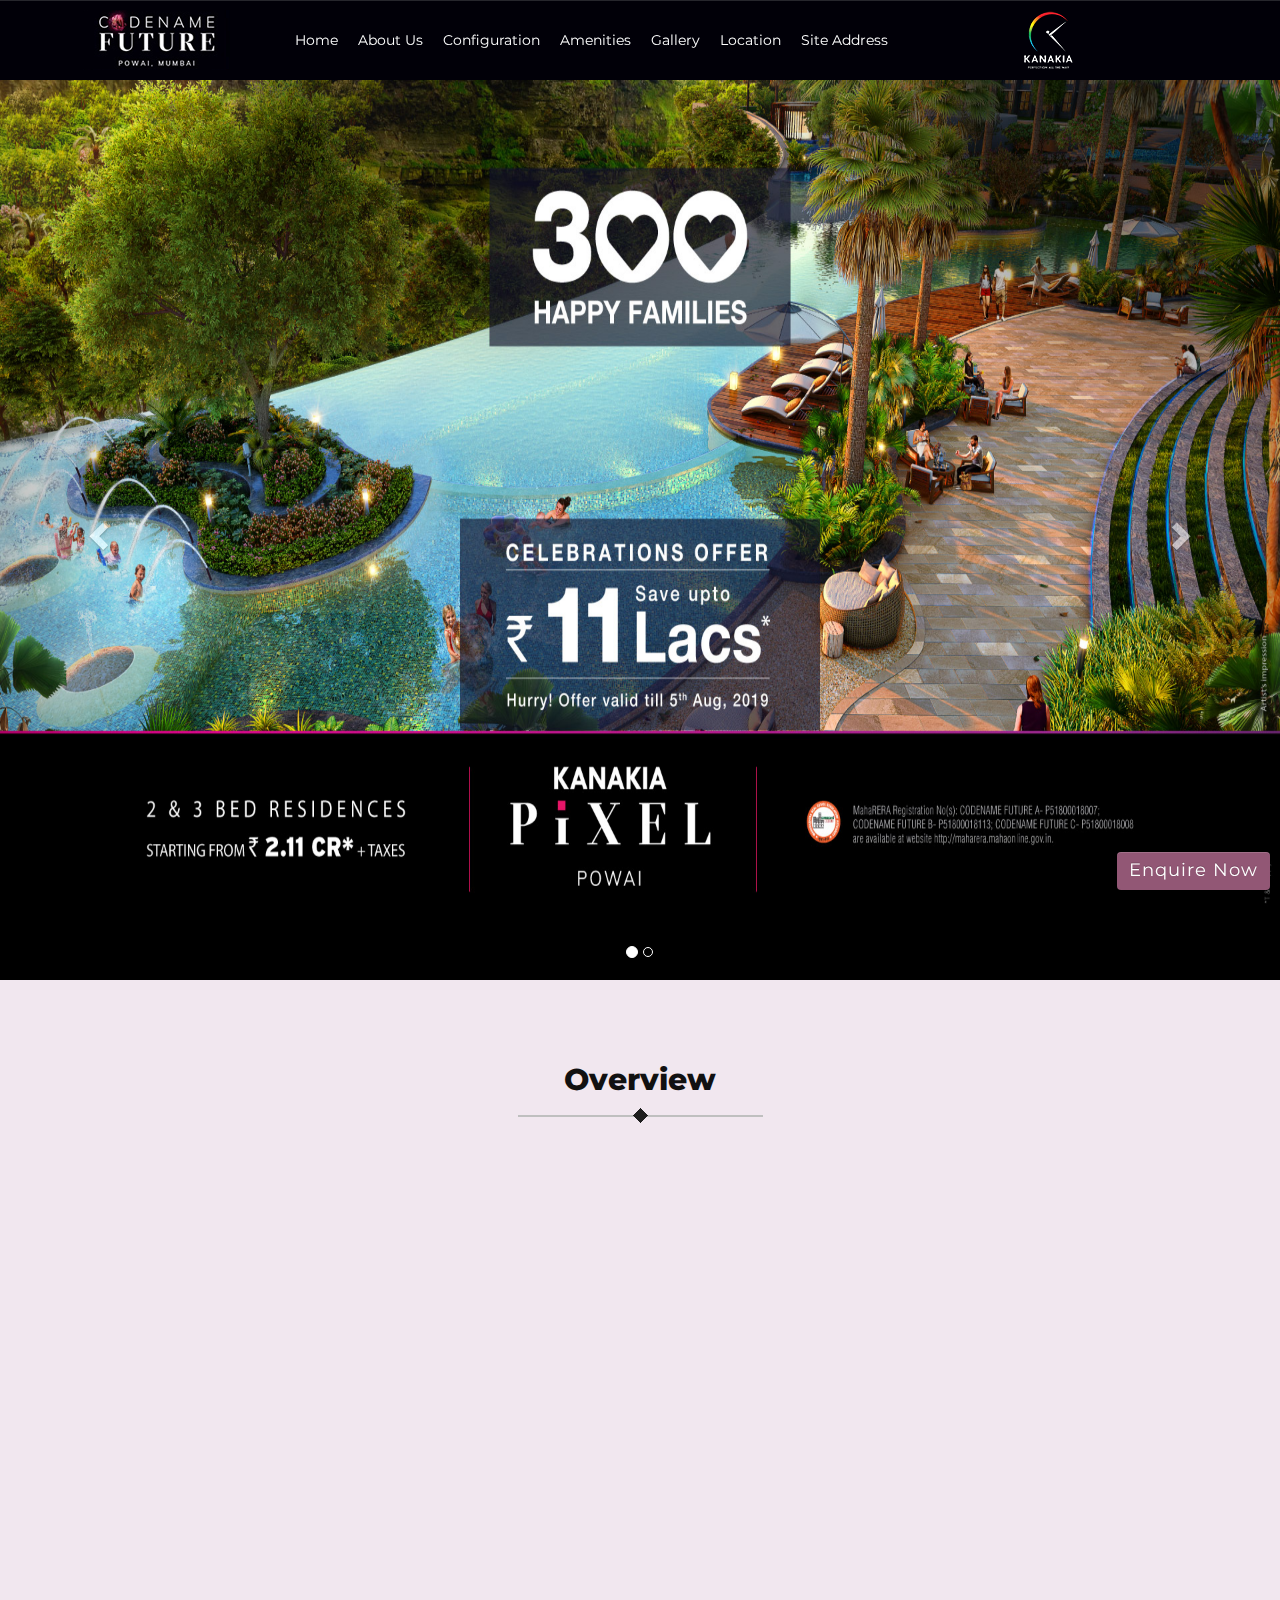
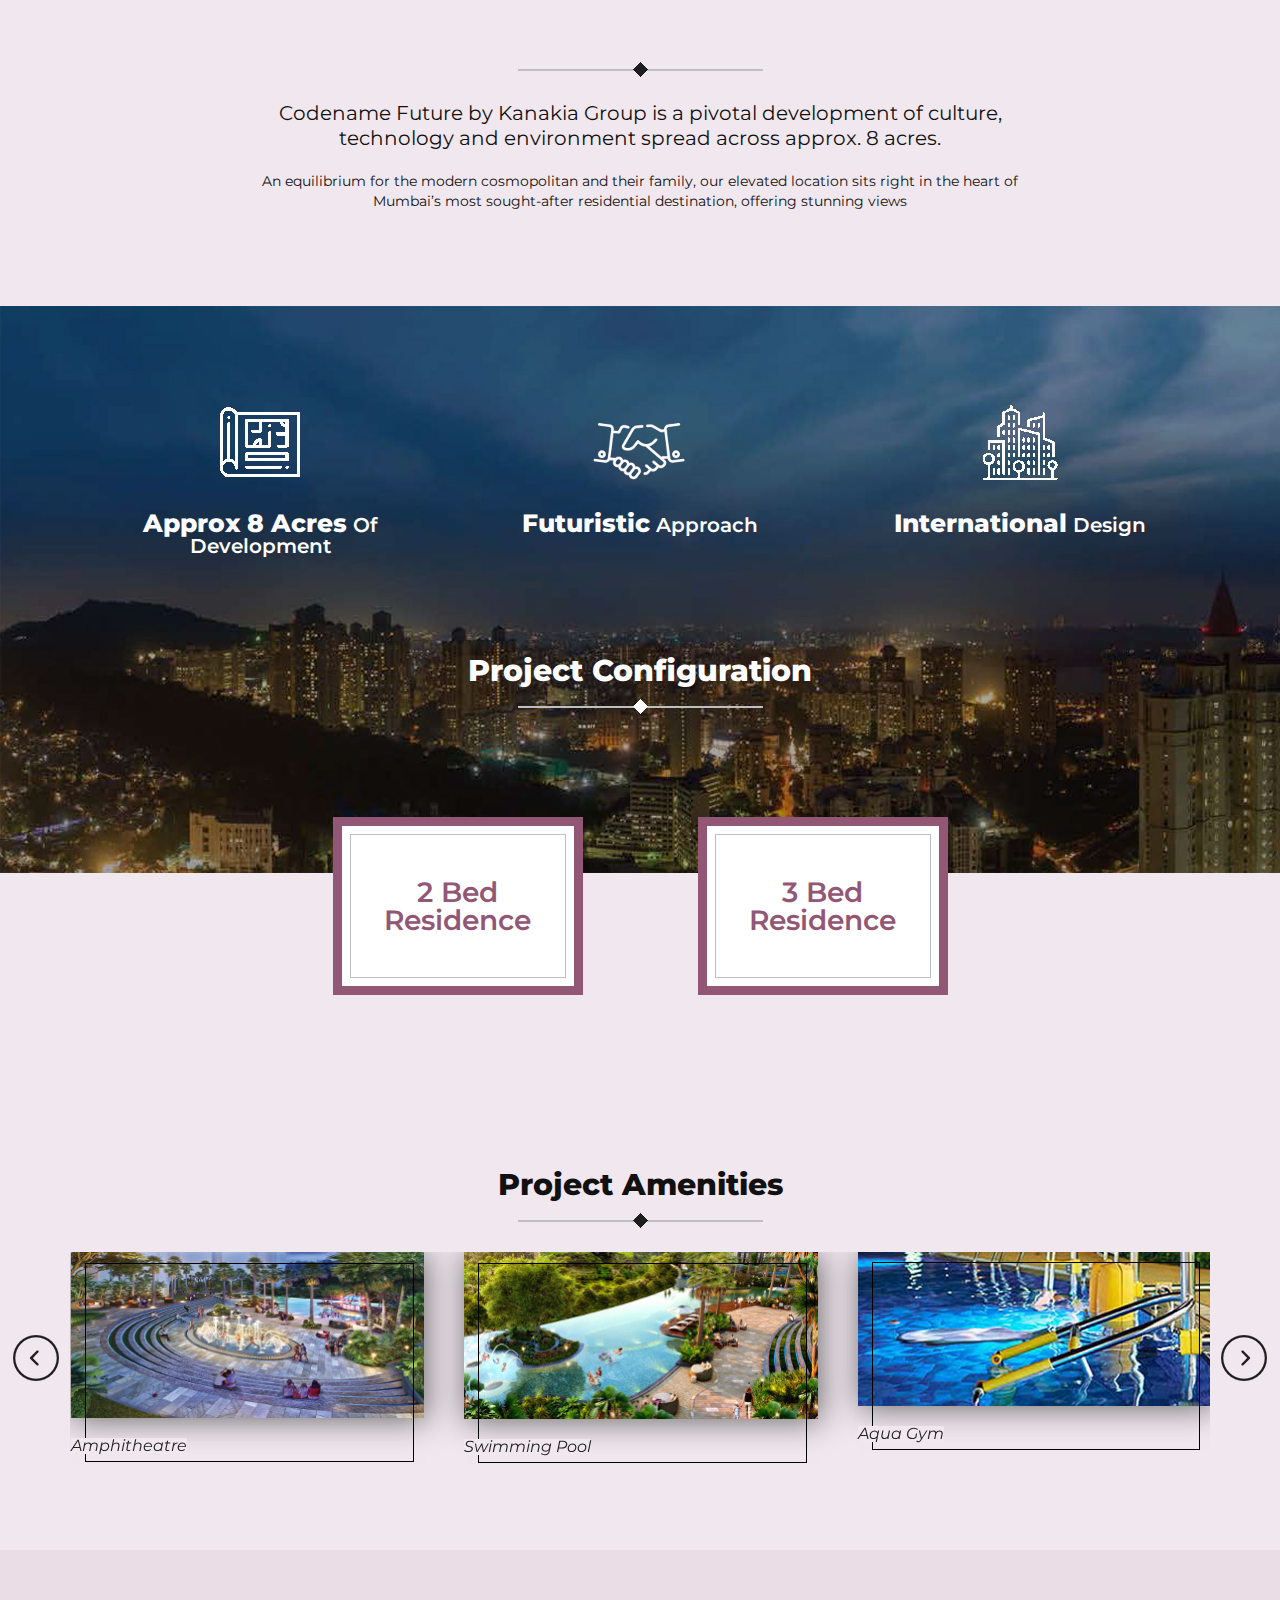
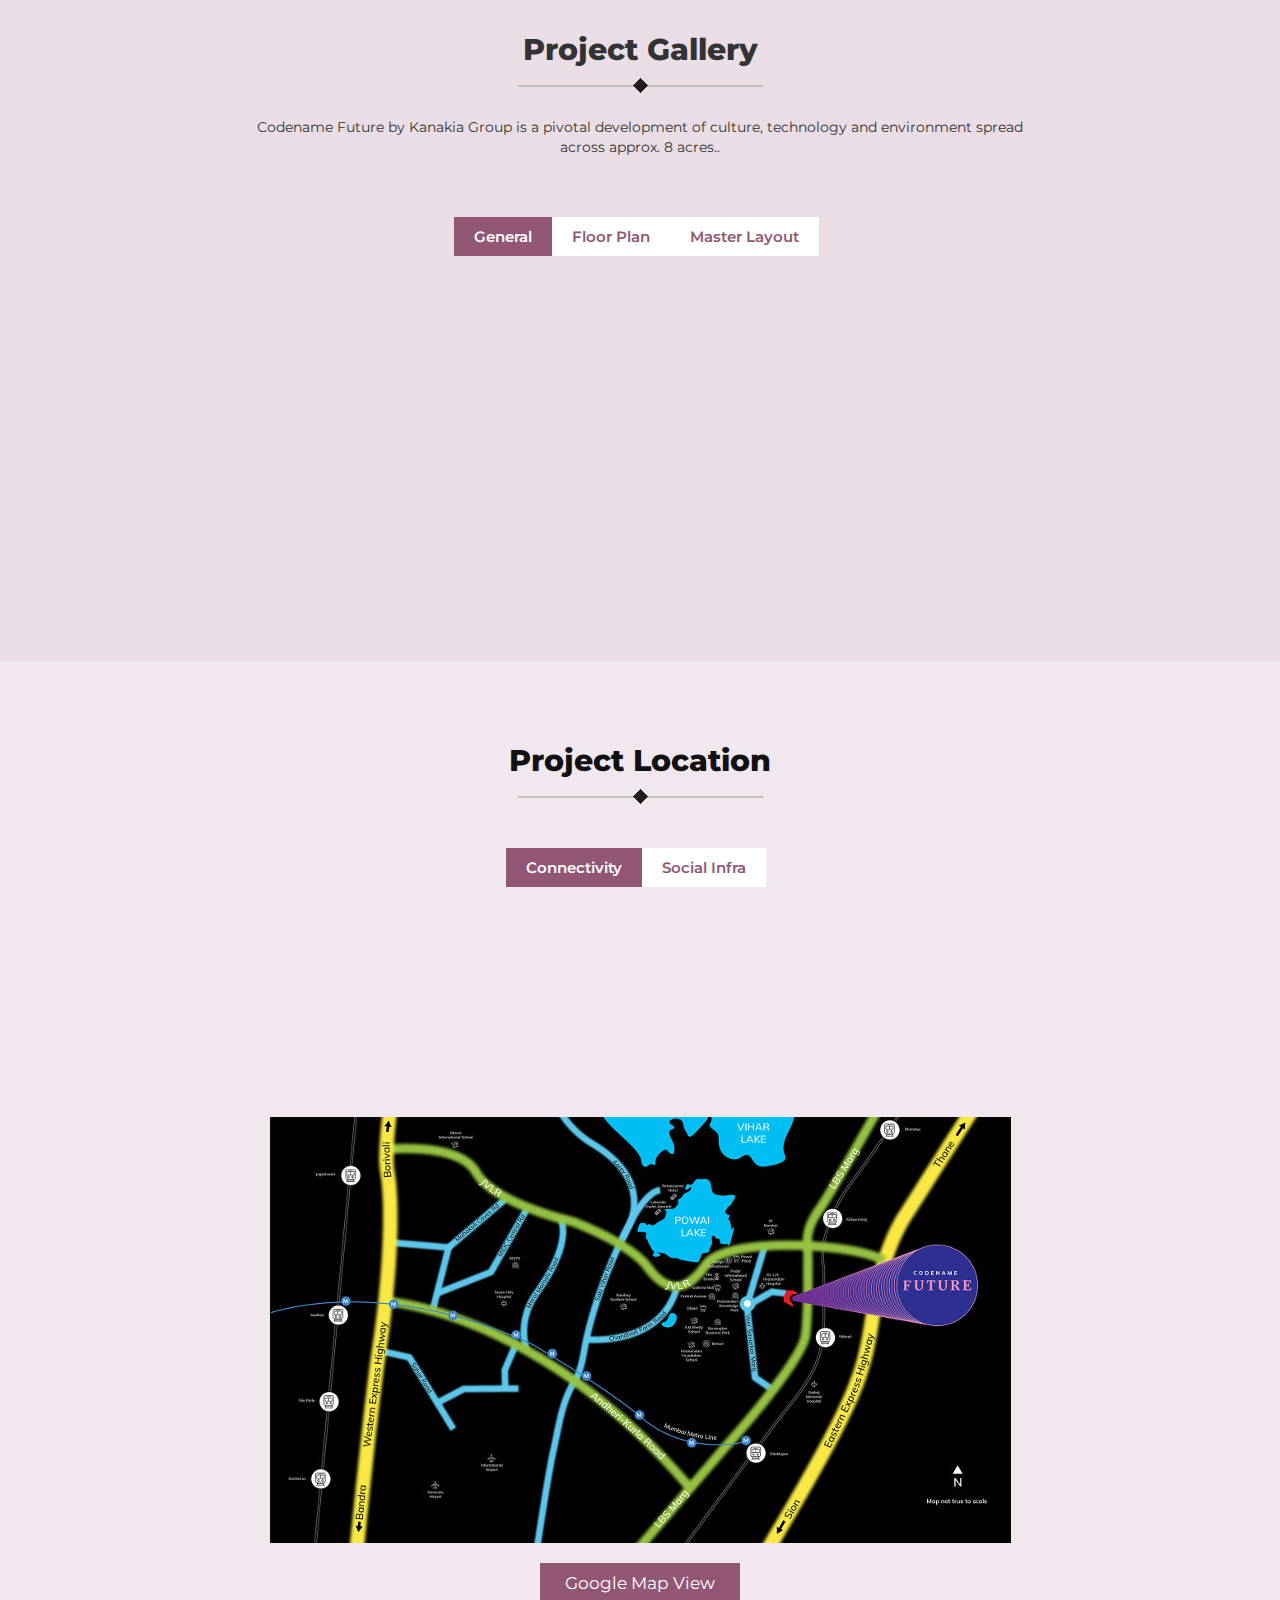
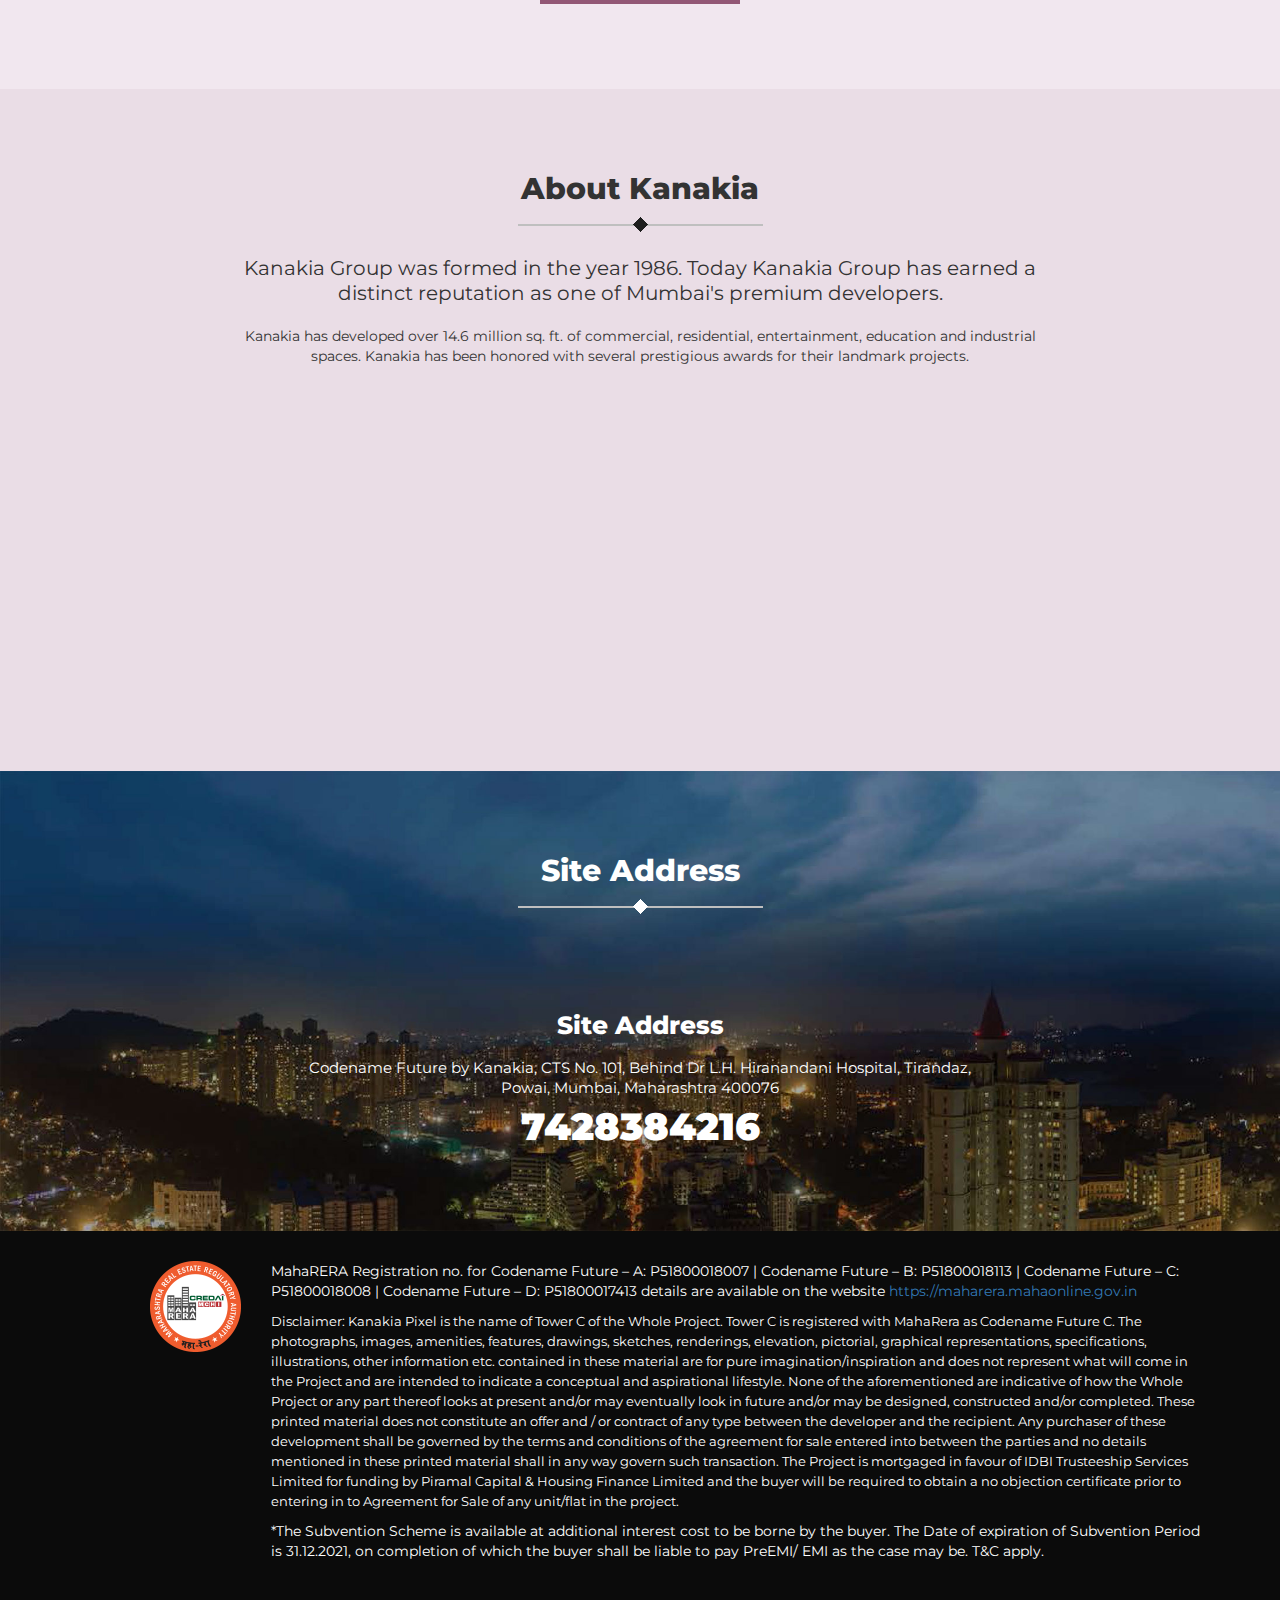
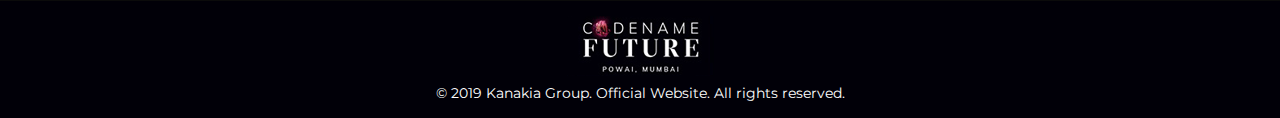
==== commit 6f012b4a: "kanakia" ====
--- a/kanakiapowaicodenamefuture.in/index.html
+++ b/kanakiapowaicodenamefuture.in/index.html
@@ -94,7 +94,7 @@
                             <li><a href="#amenities" class="m-link">Amenities</a></li>
                             <li><a href="#gallery" class="m-link">Gallery</a></li>
                             <li><a href="#location" class="m-link">Location</a></li>
-                            <li><a href="#contactus" class="m-link">Contact Us</a></li>
+                            <li><a href="#contactus" class="m-link">Site Address</a></li>
                             <!--<li>
                         <a href="tel:18002671200" class="nav-call">
                             <span class="glyphicon glyphicon-phone" aria-hidden="true"></span>
@@ -166,11 +166,13 @@
         </a>
     </div>
 
+
     <section class="glob-sec lightpink-bg" id="aboutus">
         <div class="container">
             <h2 class="sec-head head-center">Overview</h2>
             <div class="head-line"><img src="images/box-dot.png"></div>
-
+            <iframe width="100%" height="500px" src="https://www.youtube.com/embed/w1zQ1EH8yz8"  allow="accelerometer; autoplay; encrypted-media; gyroscope; picture-in-picture" allowfullscreen></iframe>
+            <div class="head-line"><img src="images/box-dot.png"></div>
             <div class="txt-wrap">
                 <h6 class="sub-head" style="text-align: center;">
                     Codename Future by Kanakia Group is a pivotal development of culture, technology and environment
@@ -235,7 +237,6 @@
                                 <h2>
                                     2 Bed<br>Residence
                                 </h2>
-                                <a href="javascript:void(0);" class="click-price">Click For Price</a>
                             </div>
                         </div>
                     </div>
@@ -245,7 +246,6 @@
                                 <h2>
                                     3 Bed<br>Residence
                                 </h2>
-                                <a href="javascript:void(0);" class="click-price">Click For Price</a>
                             </div>
                         </div>
                     </div>
@@ -935,71 +935,9 @@
 
     <section class="glob-sec imgbg1" id="contactus">
         <div class="container">
-            <h2 class="sec-head head-center white">Contact Us</h2>
+            <h2 class="sec-head head-center white">Site Address</h2>
             <div class="head-line"><img src="images/box-dot-wight.png"></div>
             <div style="width: 100%;height: 25px;"></div>
-
-
-            <div class="col-md-12">
-                <div class="form-wrap">
-                    <form id="contact-form" action="http://kanakiapowaicodenamefuture.in/thank-you.php" name="contact-form" method="POST"
-                        onsubmit="return save_landing_pageinfo('contact-form');" novalidate="novalidate">
-
-                        <div class="form-group col-md-6">
-                            <div class="input-group">
-                                <div class="input-group-addon">
-                                    <i class="fa fa-user form-ico" aria-hidden="true"></i>
-                                </div>
-                                <input type="text" class="form-control" name="fname" placeholder="First Name">
-                            </div>
-                            <label for="fname" generated="true" class="error"></label>
-                        </div>
-
-                        <div class="form-group col-md-6">
-                            <div class="input-group">
-                                <div class="input-group-addon">
-                                    <i class="fa fa-user form-ico" aria-hidden="true"></i>
-                                </div>
-                                <input type="text" class="form-control" name="lname" placeholder="Last Name">
-                            </div>
-                            <label for="lname" generated="true" class="error"></label>
-                        </div>
-
-                        <div class="form-group col-md-6">
-                            <div class="input-group">
-                                <div class="input-group-addon">
-                                    <i class="fa fa-mobile form-ico" aria-hidden="true"></i>
-                                </div>
-                                <input type="number" class="form-control" name="mobile" placeholder="Mobile">
-                            </div>
-                            <label for="mobile" generated="true" class="error"></label>
-                        </div>
-                        <div class="form-group col-md-6">
-                            <div class="input-group">
-                                <div class="input-group-addon">
-                                    <i class="fa fa-envelope" aria-hidden="true"></i>
-                                </div>
-                                <input type="email" class="form-control" name="email" placeholder="Email">
-                                <input type="hidden" name="source" value="Enquiry Form">
-                            </div>
-                            <label for="email" generated="true" class="error"></label>
-                        </div>
-                        <!--<div class="form-group col-md-12" style="height: initial;">
-                        <div class="input-group">
-                            <div class="input-group-addon"><i class="fa fa-commenting" aria-hidden="true"></i></div>
-                            <textarea class="form-control" rows="3" name="message"
-                                      placeholder="Your Message"></textarea>
-                            <input type="hidden" name="source" value="Enquiry Form" id="source">
-                        </div>
-                    </div>-->
-                        <button type="submit" class="btn btn-default form-btn">Submit
-                        </button>
-
-                    </form>
-                </div>
-
-            </div>
-
 
             <div class="col-md-12">
                 <div class="address-wrap">
@@ -1526,4 +1464,4 @@
 
 
 <!-- Mirrored from kanakiapowaicodenamefuture.in/ by HTTrack Website Copier/3.x [XR&CO'2014], Thu, 01 Aug 2019 17:22:50 GMT -->
-</html>+</html>
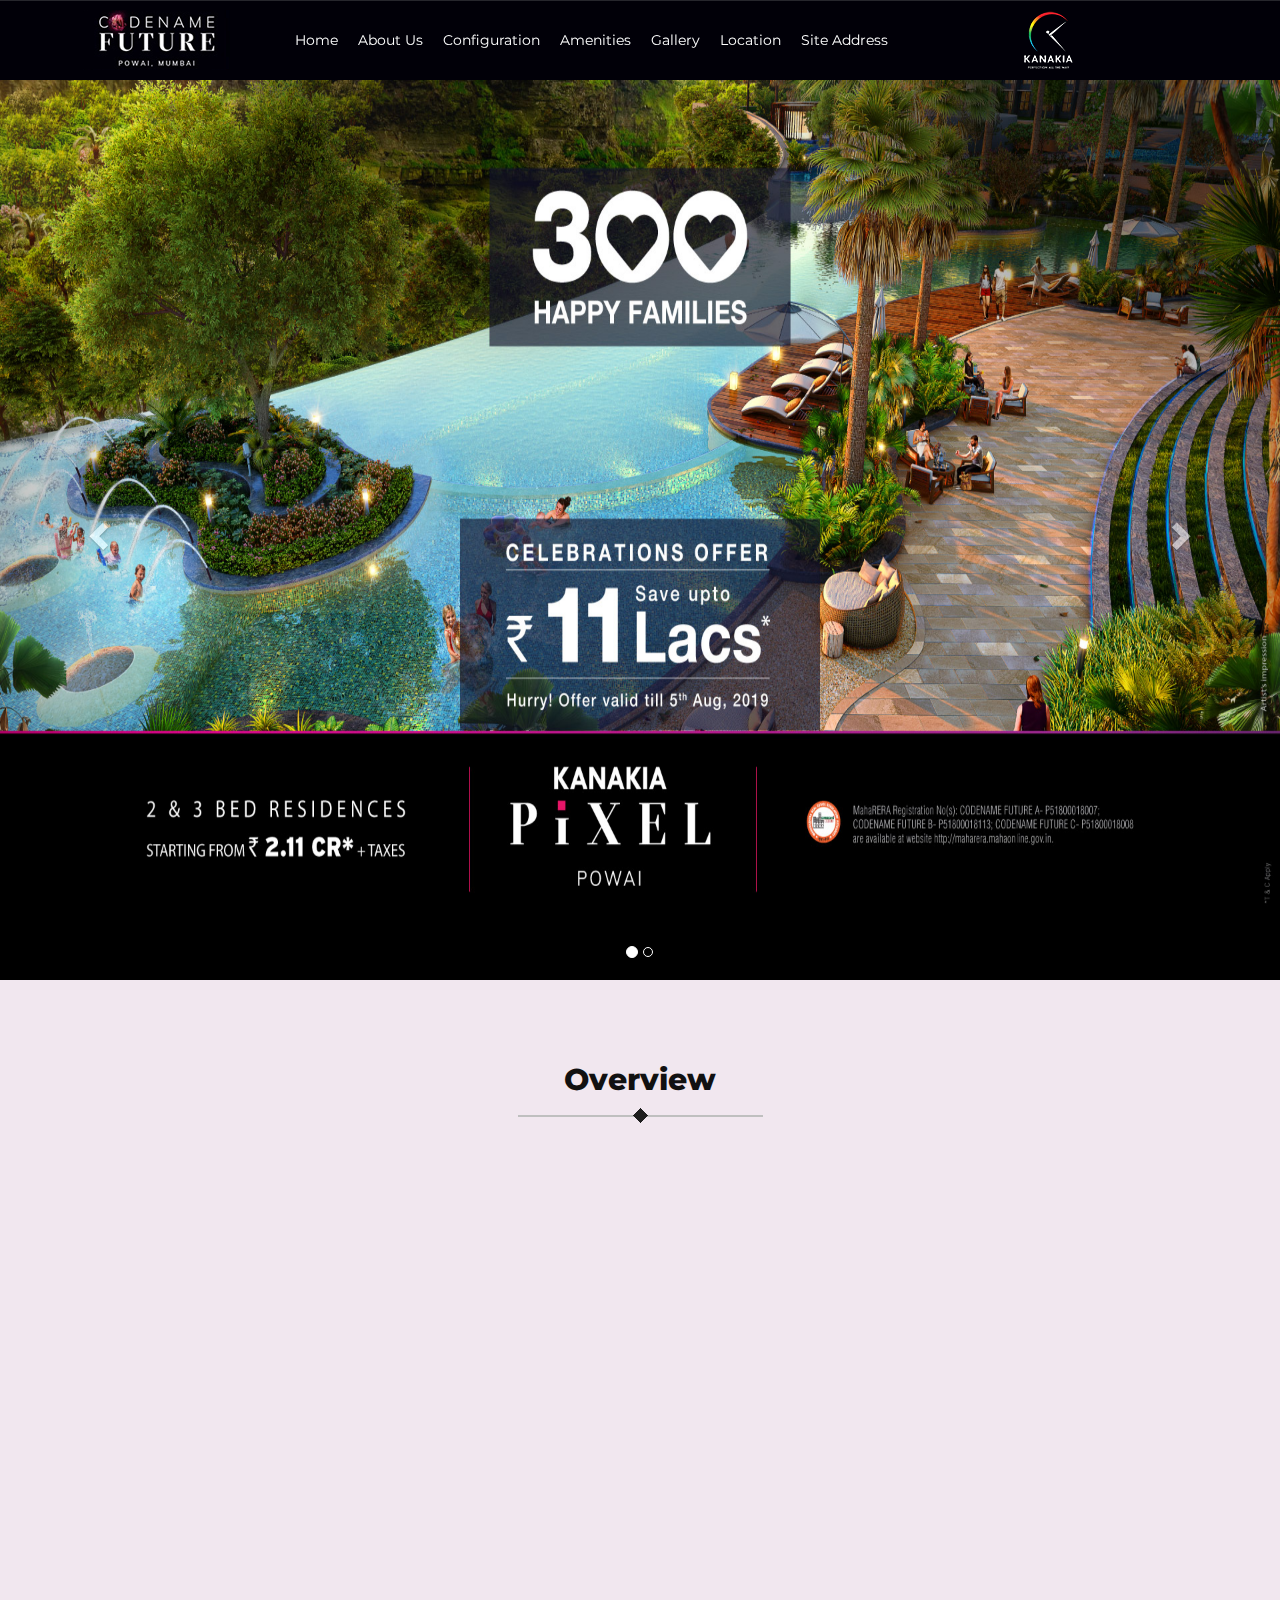
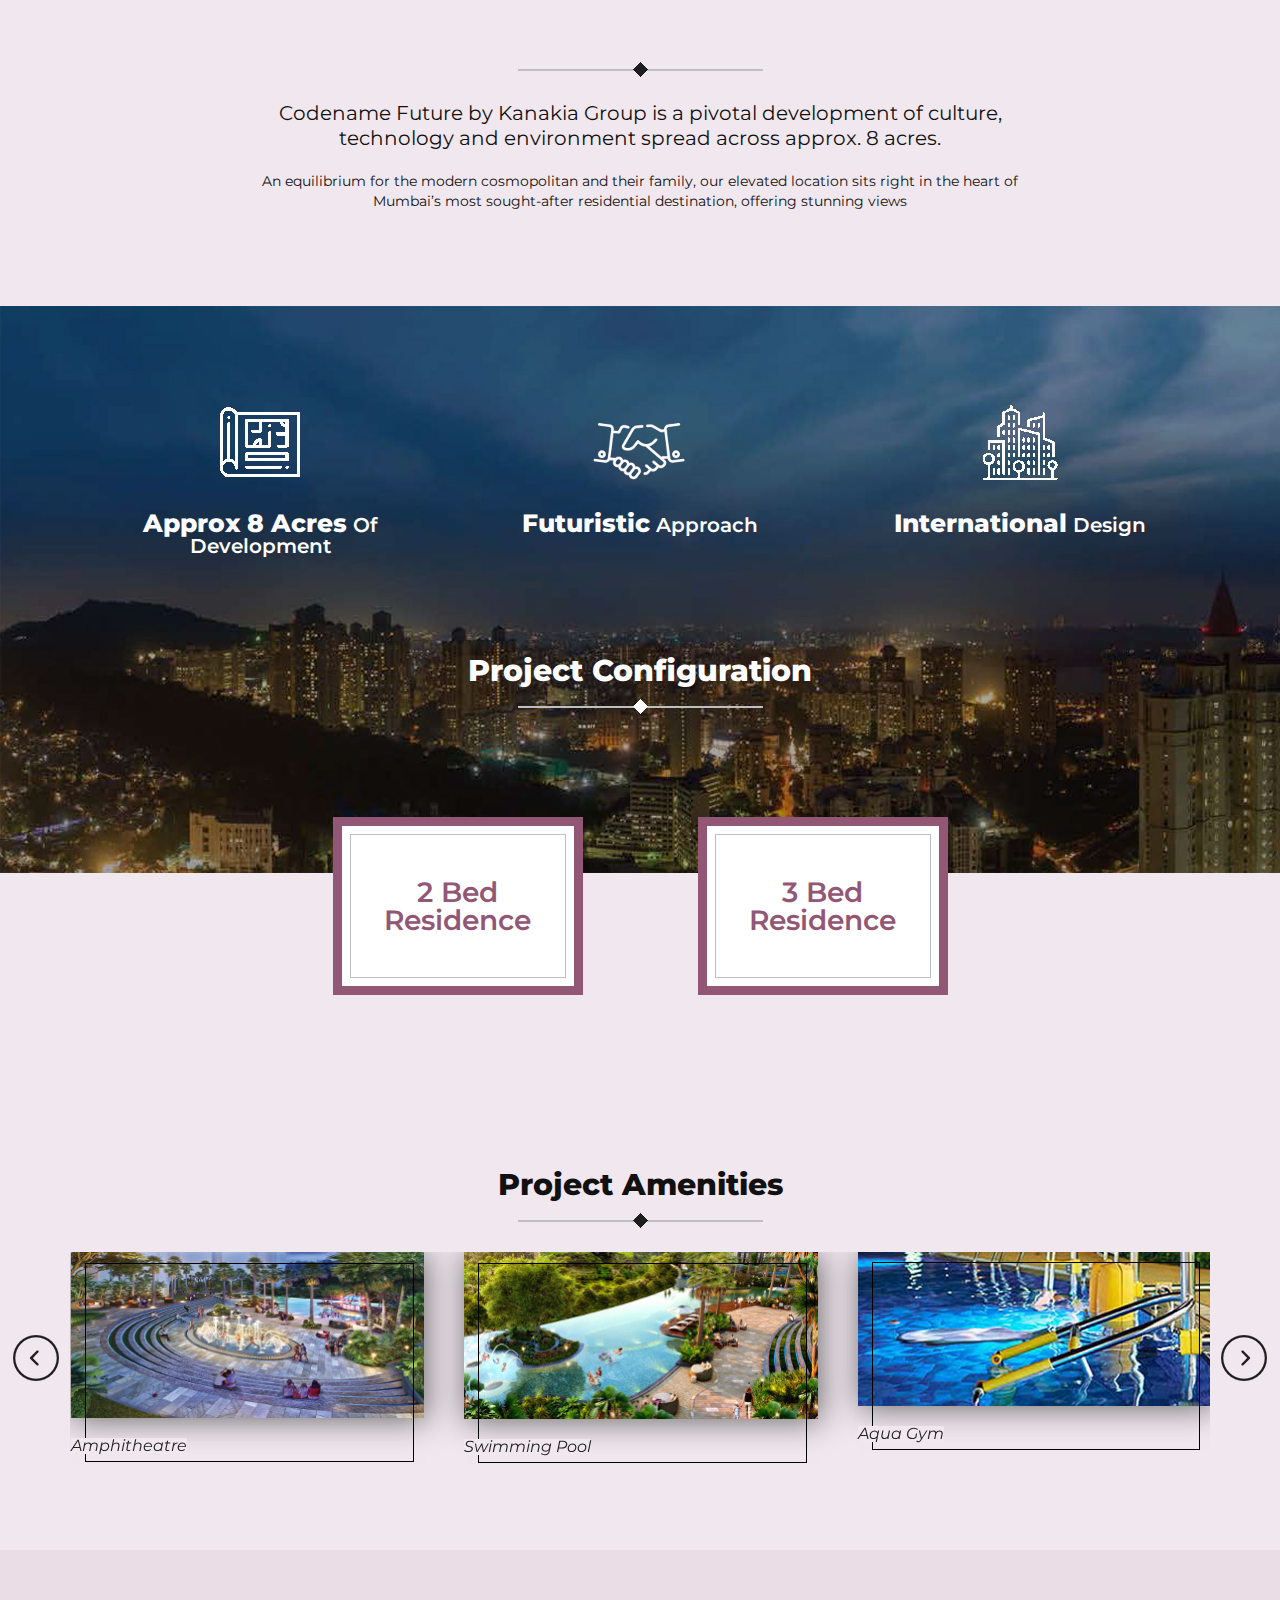
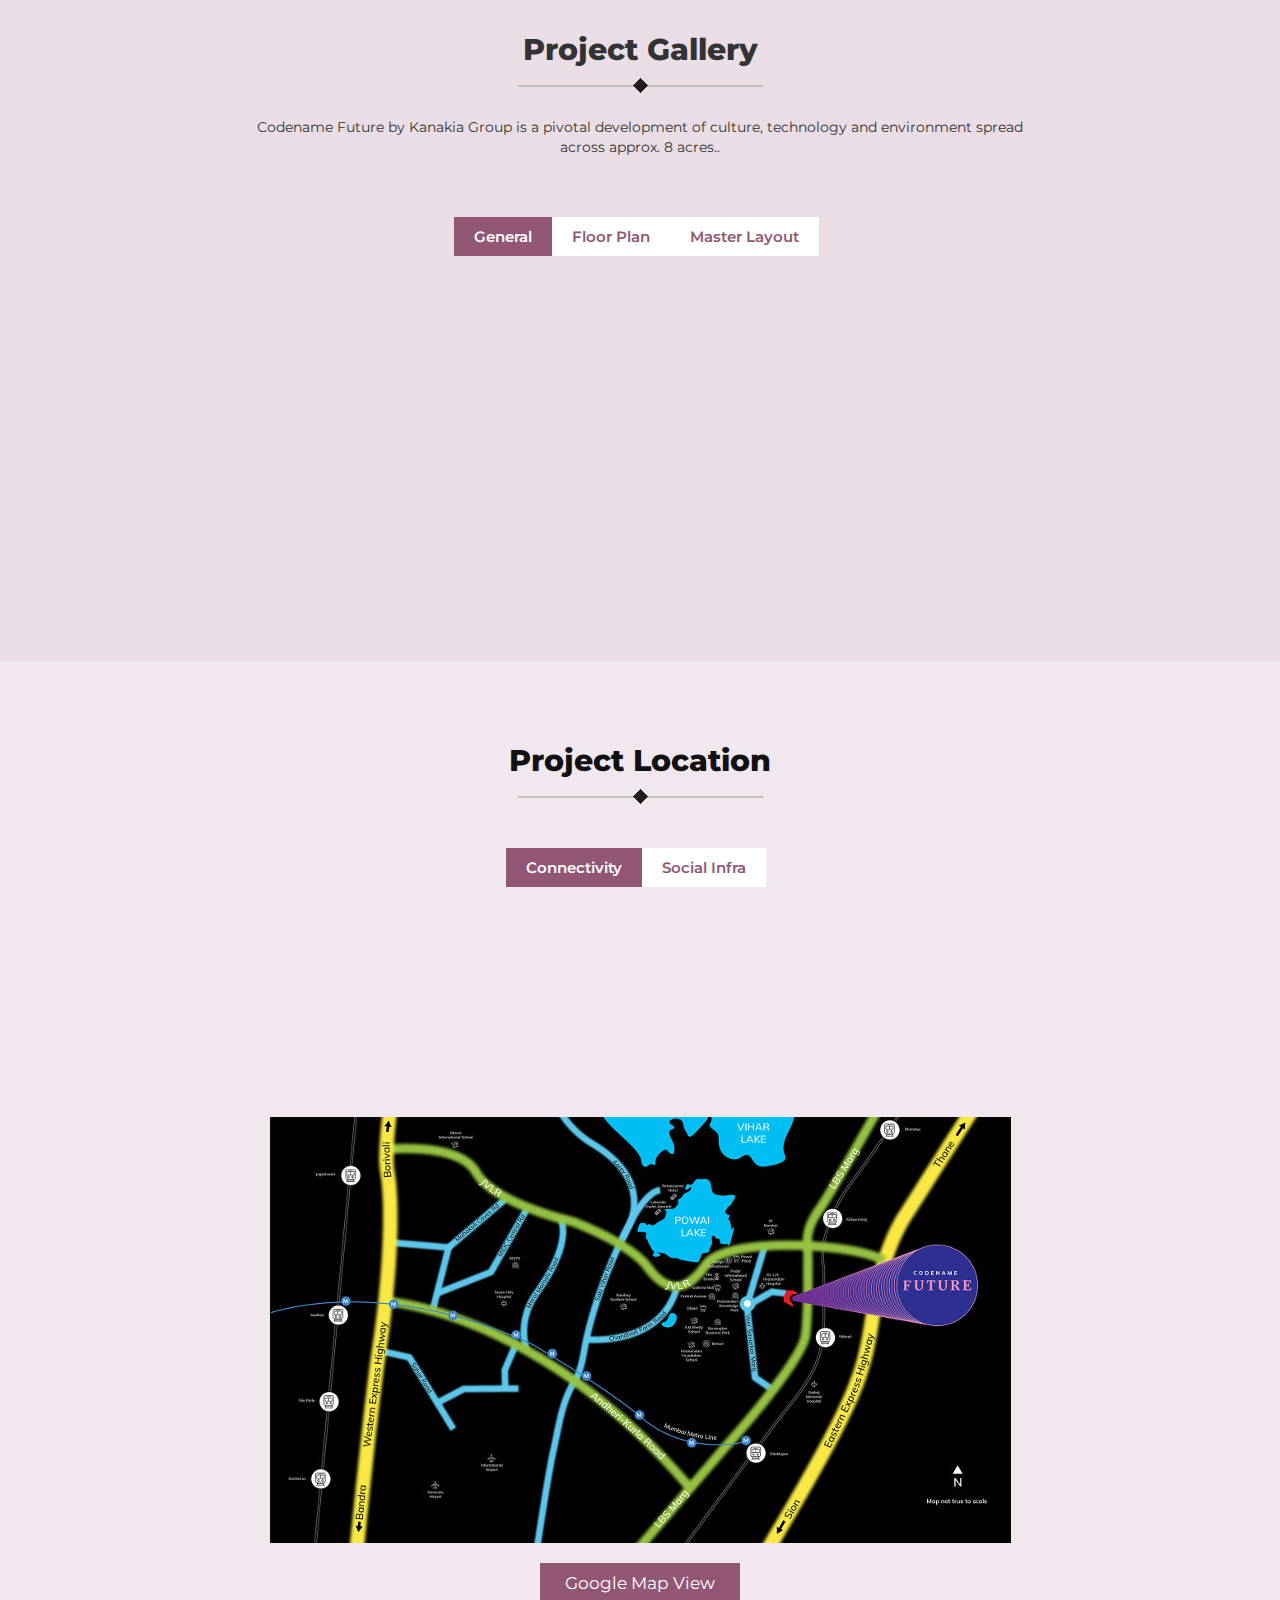
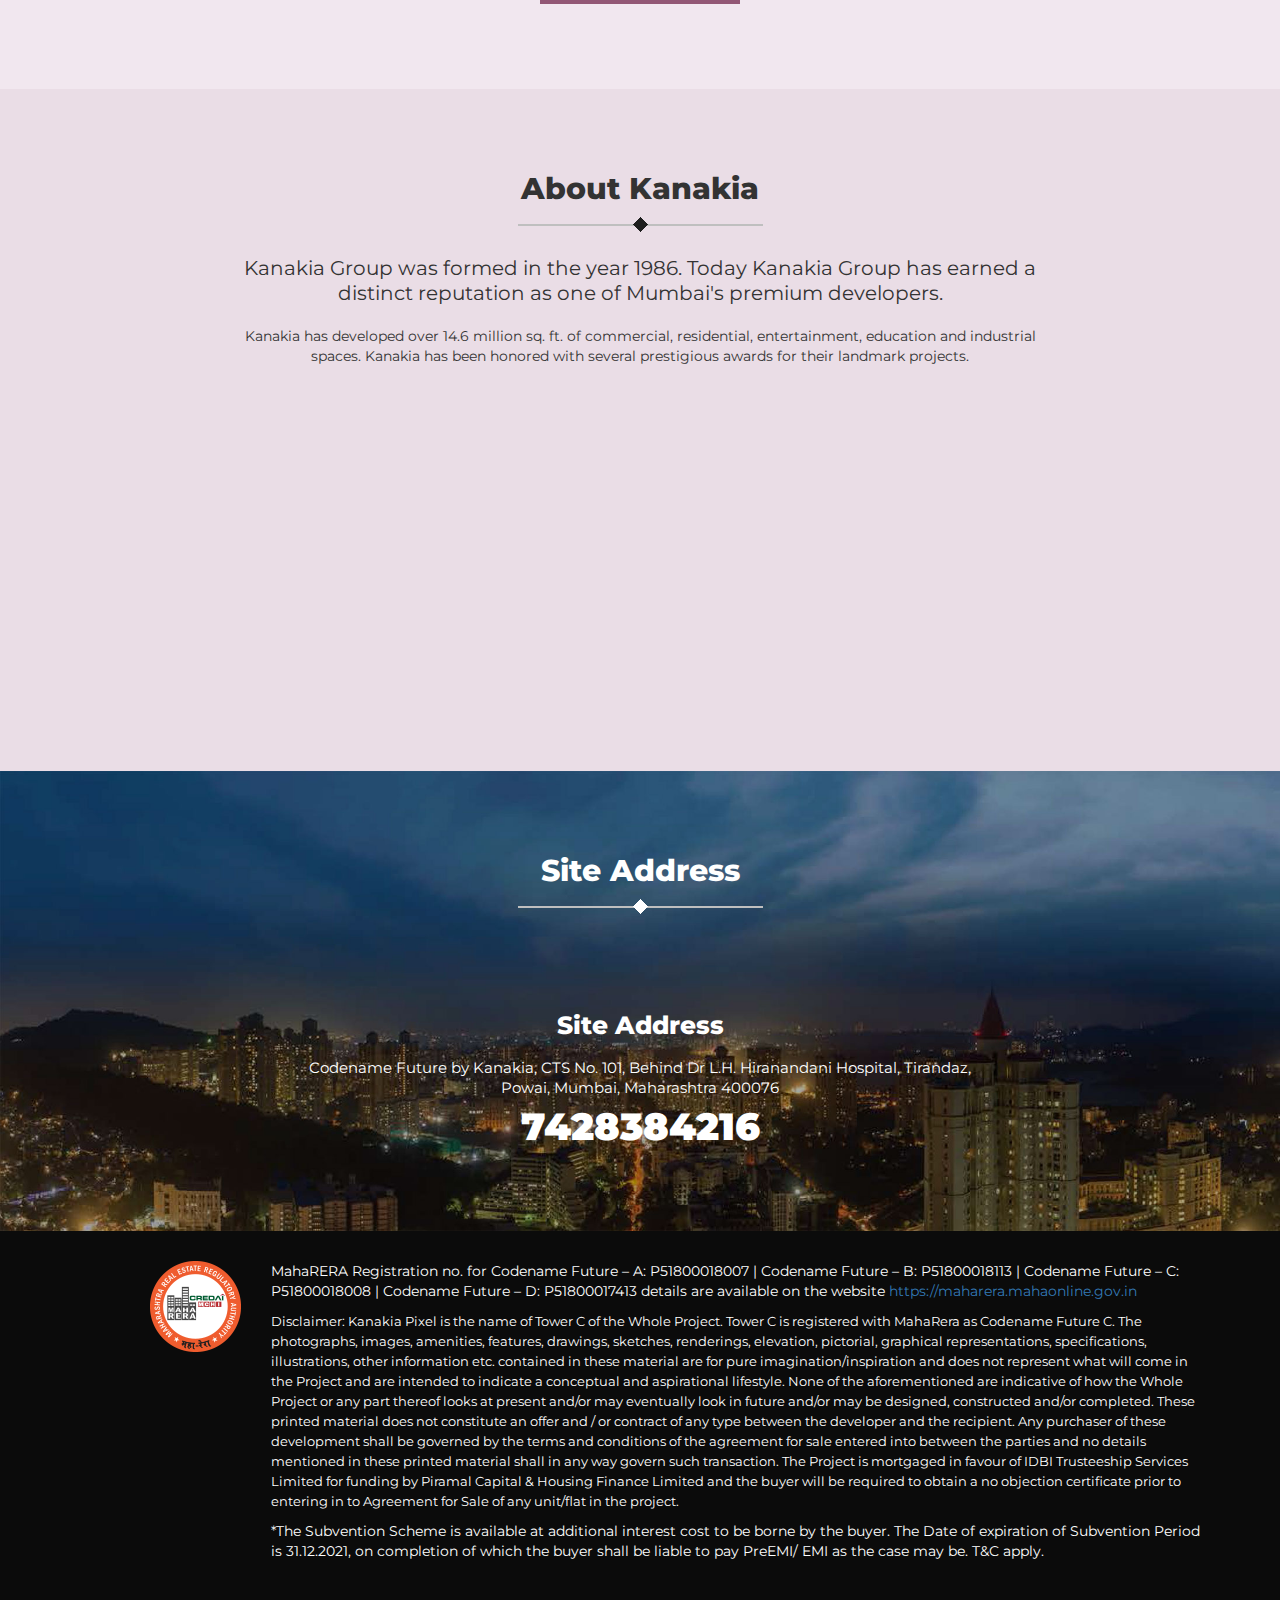
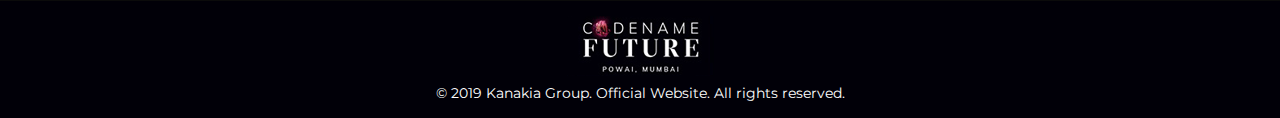
==== commit 6d7ae504: "fixing popuop" ====
--- a/kanakiapowaicodenamefuture.in/index.html
+++ b/kanakiapowaicodenamefuture.in/index.html
@@ -17,20 +17,20 @@
 <head>
     <!-- Google Tag Manager -->
     <script>
-    (function(w, d, s, l, i) {
-        w[l] = w[l] || [];
-        w[l].push({
-            'gtm.start': new Date().getTime(),
-            event: 'gtm.js'
-        });
-        var f = d.getElementsByTagName(s)[0],
-            j = d.createElement(s),
-            dl = l != 'dataLayer' ? '&l=' + l : '';
-        j.async = true;
-        j.src =
-            '../www.googletagmanager.com/gtm5445.html?id=' + i + dl;
-        f.parentNode.insertBefore(j, f);
-    })(window, document, 'script', 'dataLayer', 'GTM-5XMSKDH');
+        (function(w, d, s, l, i) {
+            w[l] = w[l] || [];
+            w[l].push({
+                'gtm.start': new Date().getTime(),
+                event: 'gtm.js'
+            });
+            var f = d.getElementsByTagName(s)[0],
+                j = d.createElement(s),
+                dl = l != 'dataLayer' ? '&l=' + l : '';
+            j.async = true;
+            j.src =
+                '../www.googletagmanager.com/gtm5445.html?id=' + i + dl;
+            f.parentNode.insertBefore(j, f);
+        })(window, document, 'script', 'dataLayer', 'GTM-5XMSKDH');
     </script>
     <!-- End Google Tag Manager -->
     <meta http-equiv="Content-Type" content="text/html; charset=UTF-8" />
@@ -41,7 +41,7 @@
     <link rel="icon" href="images/favicon.png" type="image/png" sizes="16x16">
     <link href="https://fonts.googleapis.com/css?family=Montserrat:400,600,800,900" rel="stylesheet">
     <link href="../maxcdn.bootstrapcdn.com/font-awesome/4.7.0/css/font-awesome.min.css" rel="stylesheet"
-        integrity="sha384-wvfXpqpZZVQGK6TAh5PVlGOfQNHSoD2xbE+QkPxCAFlNEevoEH3Sl0sibVcOQVnN" crossorigin="anonymous">
+          integrity="sha384-wvfXpqpZZVQGK6TAh5PVlGOfQNHSoD2xbE+QkPxCAFlNEevoEH3Sl0sibVcOQVnN" crossorigin="anonymous">
 
     <link href="css/bootstrap.min.css" rel="stylesheet" type="text/css">
     <link href="css/bootstrap-theme.min.css" rel="stylesheet" type="text/css">
@@ -59,1048 +59,1164 @@
 </head>
 
 <body>
-    <!-- Google Tag Manager (noscript) -->
-    <noscript><iframe src="https://www.googletagmanager.com/ns.html?id=GTM-5XMSKDH" height="0" width="0"
-            style="display:none;visibility:hidden"></iframe></noscript>
-    <!-- End Google Tag Manager (noscript) -->
-    <header id="home">
-        <nav class="navbar navbar-default" id="hide-menu">
-            <div class="container">
-                <!-- Brand and toggle get grouped for better mobile display -->
-                <div class="col-md-2">
-                    <div class="navbar-header">
-                        <button type="button" class="navbar-toggle collapsed" data-toggle="collapse"
+<!-- Google Tag Manager (noscript) -->
+<noscript><iframe src="https://www.googletagmanager.com/ns.html?id=GTM-5XMSKDH" height="0" width="0"
+                  style="display:none;visibility:hidden"></iframe></noscript>
+<!-- End Google Tag Manager (noscript) -->
+<header id="home">
+    <nav class="navbar navbar-default" id="hide-menu">
+        <div class="container">
+            <!-- Brand and toggle get grouped for better mobile display -->
+            <div class="col-md-2">
+                <div class="navbar-header">
+                    <button type="button" class="navbar-toggle collapsed" data-toggle="collapse"
                             data-target="#bs-example-navbar-collapse-1" aria-expanded="false">
-                            <span class="sr-only">Toggle navigation</span>
-                            <span class="icon-bar"></span>
-                            <span class="icon-bar"></span>
-                            <span class="icon-bar"></span>
-                        </button>
-                        <a class="navbar-brand" href="index-2.html">
-                            <img src="images/logo.png">
-                            <img src="images/bharat-logo.png" class="hidden-md hidden-lg">
-
-                        </a>
-                    </div>
-                </div>
-                <div class="col-md-8">
-                    <!-- Collect the nav links, forms, and other content for toggling -->
-                    <div class="collapse navbar-collapse" id="bs-example-navbar-collapse-1">
-
-                        <ul class="nav navbar-nav ">
-                            <li><a href="#home" class="m-link">Home</a></li>
-                            <li><a href="#aboutus" class="m-link">About Us</a></li>
-                            <li><a href="#configuration" class="m-link">Configuration</a></li>
-                            <li><a href="#amenities" class="m-link">Amenities</a></li>
-                            <li><a href="#gallery" class="m-link">Gallery</a></li>
-                            <li><a href="#location" class="m-link">Location</a></li>
-                            <li><a href="#contactus" class="m-link">Site Address</a></li>
-                            <!--<li>
-                        <a href="tel:18002671200" class="nav-call">
-                            <span class="glyphicon glyphicon-phone" aria-hidden="true"></span>
-                            1800-267-1200
-                        </a>
-                    </li>-->
-                            <!--<li class="dropdown">
-                        <a href="#" class="dropdown-toggle" data-toggle="dropdown" role="button" aria-haspopup="true" aria-expanded="false">Dropdown <span class="caret"></span></a>
-                        <ul class="dropdown-menu">
-                            <li><a href="#">Action</a></li>
-                            <li><a href="#">Another action</a></li>
-                            <li><a href="#">Something else here</a></li>
-                            <li role="separator" class="divider"></li>
-                            <li><a href="#">Separated link</a></li>
-                        </ul>
-                    </li>-->
-                        </ul>
-
-                    </div>
-
-                </div><!-- /.navbar-collapse -->
-                <div class="col-md-2 hidden-xs">
-                    <a class="navbar-brand" hrefh="index-2.html">
-
-                        <img src="images/bharat-logo.png">
+                        <span class="sr-only">Toggle navigation</span>
+                        <span class="icon-bar"></span>
+                        <span class="icon-bar"></span>
+                        <span class="icon-bar"></span>
+                    </button>
+                    <a class="navbar-brand" href="index-2.html">
+                        <img src="images/logo.png">
+                        <img src="images/bharat-logo.png" class="hidden-md hidden-lg">
+
                     </a>
                 </div>
-            </div><!-- /.container-fluid -->
-        </nav>
-    </header>
-
-    <div id="carousel-example-generic" class="carousel slide carousel-fade" data-ride="carousel">
-        <ol class="carousel-indicators">
-            <li data-target="#carousel-example-generic" data-slide-to="0" class="active"></li>
-            <li data-target="#carousel-example-generic" data-slide-to="1" class=""></li>
-            <!-- <li data-target="#carousel-example-generic" data-slide-to="2" class=""></li>
-        <li data-target="#carousel-example-generic" data-slide-to="2" class=""></li> -->
-        </ol>
-        <div class="carousel-inner" role="listbox">
-            <!-- <div class="item ">
-                <img src="images/slider/slide-4.jpg" alt="" class="hidden-xs">
-                <img src="images/slider/mobile-4.jpg" alt="" class="visible-xs">
-            </div> -->
-
-            <div class="item active">
-                <img src="images/slider/slide-1.jpg" alt="" class="hidden-xs">
-                <img src="images/slider/mobile-1.jpg" alt="" class="visible-xs">
-            </div>
-            <div class="item">
-                <img src="images/slider/slide-2.jpg" alt="" class="hidden-xs">
-                <img src="images/slider/mobile-2.jpg" alt="" class="visible-xs">
-            </div>
-            <!-- <div class="item">
-                <img src="images/slider/slide-3.jpg" alt="" class="hidden-xs">
-                <img src="images/slider/mobile-3.jpg" alt="" class="visible-xs">
-            </div> -->
-
-        </div>
-
-
-
-        <a class="left carousel-control" href="#carousel-example-generic" role="button" data-slide="prev">
-            <span class="glyphicon glyphicon-chevron-left" aria-hidden="true"></span>
-            <span class="sr-only">Previous</span>
-        </a>
-        <a class="right carousel-control" href="#carousel-example-generic" role="button" data-slide="next">
-            <span class="glyphicon glyphicon-chevron-right" aria-hidden="true"></span>
-            <span class="sr-only">Next</span>
-        </a>
+            </div>
+            <div class="col-md-8">
+                <!-- Collect the nav links, forms, and other content for toggling -->
+                <div class="collapse navbar-collapse" id="bs-example-navbar-collapse-1">
+
+                    <ul class="nav navbar-nav ">
+                        <li><a href="#home" class="m-link">Home</a></li>
+                        <li><a href="#aboutus" class="m-link">About Us</a></li>
+                        <li><a href="#configuration" class="m-link">Configuration</a></li>
+                        <li><a href="#amenities" class="m-link">Amenities</a></li>
+                        <li><a href="#gallery" class="m-link">Gallery</a></li>
+                        <li><a href="#location" class="m-link">Location</a></li>
+                        <li><a href="#contactus" class="m-link">Site Address</a></li>
+                        <!--<li>
+                    <a href="tel:18002671200" class="nav-call">
+                        <span class="glyphicon glyphicon-phone" aria-hidden="true"></span>
+                        1800-267-1200
+                    </a>
+                </li>-->
+                        <!--<li class="dropdown">
+                    <a href="#" class="dropdown-toggle" data-toggle="dropdown" role="button" aria-haspopup="true" aria-expanded="false">Dropdown <span class="caret"></span></a>
+                    <ul class="dropdown-menu">
+                        <li><a href="#">Action</a></li>
+                        <li><a href="#">Another action</a></li>
+                        <li><a href="#">Something else here</a></li>
+                        <li role="separator" class="divider"></li>
+                        <li><a href="#">Separated link</a></li>
+                    </ul>
+                </li>-->
+                    </ul>
+
+                </div>
+
+            </div><!-- /.navbar-collapse -->
+            <div class="col-md-2 hidden-xs">
+                <a class="navbar-brand" hrefh="index-2.html">
+
+                    <img src="images/bharat-logo.png">
+                </a>
+            </div>
+        </div><!-- /.container-fluid -->
+    </nav>
+</header>
+
+<div id="carousel-example-generic" class="carousel slide carousel-fade" data-ride="carousel">
+    <ol class="carousel-indicators">
+        <li data-target="#carousel-example-generic" data-slide-to="0" class="active"></li>
+        <li data-target="#carousel-example-generic" data-slide-to="1" class=""></li>
+        <!-- <li data-target="#carousel-example-generic" data-slide-to="2" class=""></li>
+    <li data-target="#carousel-example-generic" data-slide-to="2" class=""></li> -->
+    </ol>
+    <div class="carousel-inner" role="listbox">
+        <!-- <div class="item ">
+            <img src="images/slider/slide-4.jpg" alt="" class="hidden-xs">
+            <img src="images/slider/mobile-4.jpg" alt="" class="visible-xs">
+        </div> -->
+
+        <div class="item active">
+            <img src="images/slider/slide-1.jpg" alt="" class="hidden-xs">
+            <img src="images/slider/mobile-1.jpg" alt="" class="visible-xs">
+        </div>
+        <div class="item">
+            <img src="images/slider/slide-2.jpg" alt="" class="hidden-xs">
+            <img src="images/slider/mobile-2.jpg" alt="" class="visible-xs">
+        </div>
+        <!-- <div class="item">
+            <img src="images/slider/slide-3.jpg" alt="" class="hidden-xs">
+            <img src="images/slider/mobile-3.jpg" alt="" class="visible-xs">
+        </div> -->
+
     </div>
 
 
-    <section class="glob-sec lightpink-bg" id="aboutus">
-        <div class="container">
-            <h2 class="sec-head head-center">Overview</h2>
-            <div class="head-line"><img src="images/box-dot.png"></div>
-            <iframe width="100%" height="500px" src="https://www.youtube.com/embed/w1zQ1EH8yz8"  allow="accelerometer; autoplay; encrypted-media; gyroscope; picture-in-picture" allowfullscreen></iframe>
-            <div class="head-line"><img src="images/box-dot.png"></div>
-            <div class="txt-wrap">
-                <h6 class="sub-head" style="text-align: center;">
-                    Codename Future by Kanakia Group is a pivotal development of culture, technology and environment
-                    spread across approx. 8 acres.
-                </h6>
-                <p style="text-align: center;">
-                    An equilibrium for the modern cosmopolitan and their family, our elevated location sits right in the
-                    heart of Mumbai’s most sought-after residential destination, offering stunning views
-                </p>
-                <!-- <p style="text-align: center;">
-                    A well-planned infrastructure makes Powai significantly advanced compared to other prime locations
-                    of
-                    the
-                    city.
-                </p> -->
-            </div>
-
-
-        </div>
-    </section>
-
-    <section class="glob-sec imgbg1" id="configuration">
-        <div class="container">
-            <div class="col-md-4">
-                <div class="highlight-wrap">
-                    <img src="images/blueprint.png">
-                    <h2><span>Approx 8 Acres</span> Of Development</h2>
-                </div>
-            </div>
-
-            <div class="col-md-4">
-                <div class="highlight-wrap">
-                    <img src="images/handshake.png">
-                    <h2><span>Futuristic</span> Approach</h2>
-                </div>
-            </div>
-
-            <div class="col-md-4">
-                <div class="highlight-wrap">
-                    <img src="images/cityscape.png">
-                    <h2><span>International</span> Design</h2>
-                </div>
-            </div>
-
-            <div style="width: 100%;display: -webkit-box;height: 100px;" class="row"></div>
-            <h2 class="sec-head head-center white">Project Configuration</h2>
-            <div class="head-line"><img src="images/box-dot-wight.png"></div>
-            <div style="width: 100%;display: -webkit-box;height: 50px;" class="row"></div>
-
-
-        </div>
-    </section>
-
-
-    <section class="cust-sec lightpink-bg">
-        <div class="container">
-            <div class="config-wrap">
-                <div class="col-md-8 col-md-offset-2 col-xs-12">
-                    <div class="col-md-6">
-                        <div class="config-box">
-                            <div class="box-thinborder">
-                                <h2>
-                                    2 Bed<br>Residence
-                                </h2>
-                            </div>
-                        </div>
-                    </div>
-                    <div class="col-md-6">
-                        <div class="config-box">
-                            <div class="box-thinborder">
-                                <h2>
-                                    3 Bed<br>Residence
-                                </h2>
-                            </div>
-                        </div>
-                    </div>
-                </div>
-            </div>
-        </div>
-    </section>
-
-
-    <section class="glob-sec lightpink-bg" id="amenities">
-        <div class="container">
-            <h2 class="sec-head head-center">Project Amenities</h2>
-            <div class="head-line"><img src="images/box-dot.png"></div>
-
-
-            <div id="amenities-slider" class="owl-carousel owl-theme full-next-prev owl-loaded owl-drag">
-                <div class="owl-stage-outer">
-                    <div class="owl-stage"
-                        style="transform: translate3d(0px, 0px, 0px); transition: 0s; width: 2480px;">
-                        <div class="owl-item active" style="width: 373.333px; margin-right: 40px;">
-                            <div class="item">
-                                <img src="images/key/Fountain-View_Edit_1.jpg" alt="Volleyball">
-                                <!-- <h3>Volleyball</h3> -->
-                                <span>Amphitheatre</span>
-                            </div>
-                        </div>
-                        <div class="owl-item active" style="width: 373.333px; margin-right: 40px;">
-                            <div class="item">
-                                <img src="images/key/Pool%20_View_Edit_2.jpg" alt="Volleyball">
-                                <!-- <h3>Volleyball</h3> -->
-                                <span>Swimming Pool</span>
-                            </div>
-                        </div>
-                        <div class="owl-item active" style="width: 373.333px; margin-right: 40px;">
-                            <div class="item">
-                                <img src="images/key/AquaGym.jpg" alt="Volleyball">
-                                <!-- <h3>Volleyball</h3> -->
-                                <span>Aqua Gym</span>
-                            </div>
-                        </div>
-                        <div class="owl-item active" style="width: 373.333px; margin-right: 40px;">
-                            <div class="item">
-                                <img src="images/key/FitnessCentre.jpg" alt="Spa">
-                                <!-- <h3>Spa</h3> -->
-                                <span>Fitness Centre</span>
-                            </div>
-                        </div>
-                        <div class="owl-item active" style="width: 373.333px; margin-right: 40px;">
-                            <div class="item">
-                                <img src="images/key/HalfBasketballcourt.jpg" alt="Kids Play Area">
-                                <!-- <h3>Kids Play Area</h3> -->
-                                <span>Half Basketball court</span>
-                            </div>
-                        </div>
-                        <div class="owl-item active" style="width: 373.333px; margin-right: 40px;">
-                            <div class="item">
-                                <img src="images/key/IndoorGames.jpg" alt="Gymnasium">
-                                <!-- <h3>Gymnasium</h3> -->
-                                <span>Indoor Games</span>
-                            </div>
-                        </div>
-                        <div class="owl-item" style="width: 373.333px; margin-right: 40px;">
-                            <div class="item">
-                                <img src="images/key/Jacuzzi.jpg" alt="Badminton">
-                                <!-- <h3>Football</h3> -->
-                                <span>Jacuzzi</span>
-                            </div>
-                        </div>
-                        <div class="owl-item" style="width: 373.333px; margin-right: 40px;">
-                            <div class="item">
-                                <img src="images/key/Jogging-Area.jpg" alt="Banquet Hall">
-                                <!-- <h3>Banquet Hall</h3> -->
-                                <span>Jogging Area</span>
-                            </div>
-                        </div>
-                        <div class="owl-item" style="width: 373.333px; margin-right: 40px;">
-                            <div class="item">
-                                <img src="images/key/Kids-Pool.jpg" alt="yoga">
-                                <!-- <h3>Banquet Hall</h3> -->
-                                <span>Kids Pool</span>
-                            </div>
-                        </div>
-                        <div class="owl-item" style="width: 373.333px; margin-right: 40px;">
-                            <div class="item">
-                                <img src="images/key/TennisCourt.jpg" alt="Badminton">
-                                <!-- <h3>Banquet Hall</h3> -->
-                                <span>Tennis Court</span>
-                            </div>
-                        </div>
-                        <div class="owl-item" style="width: 373.333px; margin-right: 40px;">
-                            <div class="item">
-                                <img src="images/key/YogaArea.jpg" alt="gym">
-                                <!-- <h3>Banquet Hall</h3> -->
-                                <span>Yoga Area</span>
-                            </div>
-                        </div>
-                    </div>
-                </div>
-
-            </div>
-
-
-        </div>
-    </section>
-
-
-    <section class="glob-sec garkpink" id="gallery">
-        <div class="container">
-            <h2 class="sec-head head-center">Project Gallery</h2>
-            <div class="head-line"><img src="images/box-dot.png"></div>
-
-            <div class="txt-wrap">
-                <p style="text-align: center;">
-                    Codename Future by Kanakia Group is a pivotal development of culture, technology and environment
-                    spread across approx. 8 acres..
-                </p>
-            </div>
-
-            <div style="width: 100%;height: 50px;"></div>
-
-            <div class="gall-wrap">
-
-
-                <!-- Nav tabs -->
-                <ul class="nav nav-tabs mytab" role="tablist">
-                    <li role="presentation" class="active">
-                        <a href="#general" aria-controls="profile" role="tab" data-toggle="tab"
-                            aria-expanded="true">General
-                        </a>
-                    </li>
-                    <li role="presentation" class="">
-                        <a href="#floorplan" aria-controls="settings" role="tab" data-toggle="tab"
-                            aria-expanded="false">Floor Plan
-                        </a>
-                    </li>
-                    <li role="presentation" class="">
-                        <a href="#masterplan" aria-controls="settings" role="tab" data-toggle="tab"
-                            aria-expanded="false">Master Layout
-                        </a>
-                    </li>
-                </ul>
-
-                <!-- Tab panes -->
-                <div class="tab-content delay-09s animated wow fadeInUp animated"
-                    style="visibility: visible; animation-name: fadeInDown;">
-
-                    <!-- ======================================== -->
-                    <div role="tabpanel" class="tab-pane fade active in" id="general">
-                        <div class="tab-content-wrap">
-
-                            <div class="latest-post col-md-6">
-                                <div class="latest-post" style="background-image: url(images/gallery/general/1.jpg);">
-                                    <div class="latest-post-inner match-height l-box">
+
+    <a class="left carousel-control" href="#carousel-example-generic" role="button" data-slide="prev">
+        <span class="glyphicon glyphicon-chevron-left" aria-hidden="true"></span>
+        <span class="sr-only">Previous</span>
+    </a>
+    <a class="right carousel-control" href="#carousel-example-generic" role="button" data-slide="next">
+        <span class="glyphicon glyphicon-chevron-right" aria-hidden="true"></span>
+        <span class="sr-only">Next</span>
+    </a>
+</div>
+
+
+<section class="glob-sec lightpink-bg" id="aboutus">
+    <div class="container">
+        <h2 class="sec-head head-center">Overview</h2>
+        <div class="head-line"><img src="images/box-dot.png"></div>
+        <iframe width="100%" height="500px" src="https://www.youtube.com/embed/w1zQ1EH8yz8"  allow="accelerometer; autoplay; encrypted-media; gyroscope; picture-in-picture" allowfullscreen></iframe>
+        <div class="head-line"><img src="images/box-dot.png"></div>
+        <div class="txt-wrap">
+            <h6 class="sub-head" style="text-align: center;">
+                Codename Future by Kanakia Group is a pivotal development of culture, technology and environment
+                spread across approx. 8 acres.
+            </h6>
+            <p style="text-align: center;">
+                An equilibrium for the modern cosmopolitan and their family, our elevated location sits right in the
+                heart of Mumbai’s most sought-after residential destination, offering stunning views
+            </p>
+            <!-- <p style="text-align: center;">
+                A well-planned infrastructure makes Powai significantly advanced compared to other prime locations
+                of
+                the
+                city.
+            </p> -->
+        </div>
+
+
+    </div>
+</section>
+
+<section class="glob-sec imgbg1" id="configuration">
+    <div class="container">
+        <div class="col-md-4">
+            <div class="highlight-wrap">
+                <img src="images/blueprint.png">
+                <h2><span>Approx 8 Acres</span> Of Development</h2>
+            </div>
+        </div>
+
+        <div class="col-md-4">
+            <div class="highlight-wrap">
+                <img src="images/handshake.png">
+                <h2><span>Futuristic</span> Approach</h2>
+            </div>
+        </div>
+
+        <div class="col-md-4">
+            <div class="highlight-wrap">
+                <img src="images/cityscape.png">
+                <h2><span>International</span> Design</h2>
+            </div>
+        </div>
+
+        <div style="width: 100%;display: -webkit-box;height: 100px;" class="row"></div>
+        <h2 class="sec-head head-center white">Project Configuration</h2>
+        <div class="head-line"><img src="images/box-dot-wight.png"></div>
+        <div style="width: 100%;display: -webkit-box;height: 50px;" class="row"></div>
+
+
+    </div>
+</section>
+
+
+<section class="cust-sec lightpink-bg">
+    <div class="container">
+        <div class="config-wrap">
+            <div class="col-md-8 col-md-offset-2 col-xs-12">
+                <div class="col-md-6">
+                    <div class="config-box">
+                        <div class="box-thinborder">
+                            <h2>
+                                2 Bed<br>Residence
+                            </h2>
+                        </div>
+                    </div>
+                </div>
+                <div class="col-md-6">
+                    <div class="config-box">
+                        <div class="box-thinborder">
+                            <h2>
+                                3 Bed<br>Residence
+                            </h2>
+                        </div>
+                    </div>
+                </div>
+            </div>
+        </div>
+    </div>
+</section>
+
+
+<section class="glob-sec lightpink-bg" id="amenities">
+    <div class="container">
+        <h2 class="sec-head head-center">Project Amenities</h2>
+        <div class="head-line"><img src="images/box-dot.png"></div>
+
+
+        <div id="amenities-slider" class="owl-carousel owl-theme full-next-prev owl-loaded owl-drag">
+            <div class="owl-stage-outer">
+                <div class="owl-stage"
+                     style="transform: translate3d(0px, 0px, 0px); transition: 0s; width: 2480px;">
+                    <div class="owl-item active" style="width: 373.333px; margin-right: 40px;">
+                        <div class="item">
+                            <img src="images/key/Fountain-View_Edit_1.jpg" alt="Volleyball">
+                            <!-- <h3>Volleyball</h3> -->
+                            <span>Amphitheatre</span>
+                        </div>
+                    </div>
+                    <div class="owl-item active" style="width: 373.333px; margin-right: 40px;">
+                        <div class="item">
+                            <img src="images/key/Pool%20_View_Edit_2.jpg" alt="Volleyball">
+                            <!-- <h3>Volleyball</h3> -->
+                            <span>Swimming Pool</span>
+                        </div>
+                    </div>
+                    <div class="owl-item active" style="width: 373.333px; margin-right: 40px;">
+                        <div class="item">
+                            <img src="images/key/AquaGym.jpg" alt="Volleyball">
+                            <!-- <h3>Volleyball</h3> -->
+                            <span>Aqua Gym</span>
+                        </div>
+                    </div>
+                    <div class="owl-item active" style="width: 373.333px; margin-right: 40px;">
+                        <div class="item">
+                            <img src="images/key/FitnessCentre.jpg" alt="Spa">
+                            <!-- <h3>Spa</h3> -->
+                            <span>Fitness Centre</span>
+                        </div>
+                    </div>
+                    <div class="owl-item active" style="width: 373.333px; margin-right: 40px;">
+                        <div class="item">
+                            <img src="images/key/HalfBasketballcourt.jpg" alt="Kids Play Area">
+                            <!-- <h3>Kids Play Area</h3> -->
+                            <span>Half Basketball court</span>
+                        </div>
+                    </div>
+                    <div class="owl-item active" style="width: 373.333px; margin-right: 40px;">
+                        <div class="item">
+                            <img src="images/key/IndoorGames.jpg" alt="Gymnasium">
+                            <!-- <h3>Gymnasium</h3> -->
+                            <span>Indoor Games</span>
+                        </div>
+                    </div>
+                    <div class="owl-item" style="width: 373.333px; margin-right: 40px;">
+                        <div class="item">
+                            <img src="images/key/Jacuzzi.jpg" alt="Badminton">
+                            <!-- <h3>Football</h3> -->
+                            <span>Jacuzzi</span>
+                        </div>
+                    </div>
+                    <div class="owl-item" style="width: 373.333px; margin-right: 40px;">
+                        <div class="item">
+                            <img src="images/key/Jogging-Area.jpg" alt="Banquet Hall">
+                            <!-- <h3>Banquet Hall</h3> -->
+                            <span>Jogging Area</span>
+                        </div>
+                    </div>
+                    <div class="owl-item" style="width: 373.333px; margin-right: 40px;">
+                        <div class="item">
+                            <img src="images/key/Kids-Pool.jpg" alt="yoga">
+                            <!-- <h3>Banquet Hall</h3> -->
+                            <span>Kids Pool</span>
+                        </div>
+                    </div>
+                    <div class="owl-item" style="width: 373.333px; margin-right: 40px;">
+                        <div class="item">
+                            <img src="images/key/TennisCourt.jpg" alt="Badminton">
+                            <!-- <h3>Banquet Hall</h3> -->
+                            <span>Tennis Court</span>
+                        </div>
+                    </div>
+                    <div class="owl-item" style="width: 373.333px; margin-right: 40px;">
+                        <div class="item">
+                            <img src="images/key/YogaArea.jpg" alt="gym">
+                            <!-- <h3>Banquet Hall</h3> -->
+                            <span>Yoga Area</span>
+                        </div>
+                    </div>
+                </div>
+            </div>
+
+        </div>
+
+
+    </div>
+</section>
+
+
+<section class="glob-sec garkpink" id="gallery">
+    <div class="container">
+        <h2 class="sec-head head-center">Project Gallery</h2>
+        <div class="head-line"><img src="images/box-dot.png"></div>
+
+        <div class="txt-wrap">
+            <p style="text-align: center;">
+                Codename Future by Kanakia Group is a pivotal development of culture, technology and environment
+                spread across approx. 8 acres..
+            </p>
+        </div>
+
+        <div style="width: 100%;height: 50px;"></div>
+
+        <div class="gall-wrap">
+
+
+            <!-- Nav tabs -->
+            <ul class="nav nav-tabs mytab" role="tablist">
+                <li role="presentation" class="active">
+                    <a href="#general" aria-controls="profile" role="tab" data-toggle="tab"
+                       aria-expanded="true">General
+                    </a>
+                </li>
+                <li role="presentation" class="">
+                    <a href="#floorplan" aria-controls="settings" role="tab" data-toggle="tab"
+                       aria-expanded="false">Floor Plan
+                    </a>
+                </li>
+                <li role="presentation" class="">
+                    <a href="#masterplan" aria-controls="settings" role="tab" data-toggle="tab"
+                       aria-expanded="false">Master Layout
+                    </a>
+                </li>
+            </ul>
+
+            <!-- Tab panes -->
+            <div class="tab-content delay-09s animated wow fadeInUp animated"
+                 style="visibility: visible; animation-name: fadeInDown;">
+
+                <!-- ======================================== -->
+                <div role="tabpanel" class="tab-pane fade active in" id="general">
+                    <div class="tab-content-wrap">
+
+                        <div class="latest-post col-md-6">
+                            <div class="latest-post" style="background-image: url(images/gallery/general/1.jpg);">
+                                <div class="latest-post-inner match-height l-box">
                                         <span class="link-icon">
                                             <a href="images/gallery/general/1.jpg">
                                                 <i class="fa fa-chain"></i>
                                             </a>
                                         </span>
-                                    </div>
                                 </div>
                             </div>
-
-                            <div class="latest-post col-md-6">
-                                <div class="latest-post" style="background-image: url(images/gallery/general/2.jpg);">
-                                    <div class="latest-post-inner match-height l-box">
+                        </div>
+
+                        <div class="latest-post col-md-6">
+                            <div class="latest-post" style="background-image: url(images/gallery/general/2.jpg);">
+                                <div class="latest-post-inner match-height l-box">
                                         <span class="link-icon">
                                             <a href="images/gallery/general/2.jpg">
                                                 <i class="fa fa-chain"></i>
                                             </a>
                                         </span>
-                                    </div>
                                 </div>
                             </div>
-
-                            <!-- <div class="latest-post col-md-4">
-                            <div class="latest-post" style="background-image: url(images/gallery/general/3.jpg);">
-                                <div class="latest-post-inner match-height l-box">
-                                   <span class="link-icon">
-                                      <a href="images/gallery/general/3.jpg">
-                                          <i class="fa fa-chain"></i>
-                                      </a>
-                                   </span>
-                                </div>
-                            </div>
-                        </div> -->
-
-
-                        </div>
-                    </div>
-
-                    <!-- ========================================= -->
-                    <div role="tabpanel" class="tab-pane fade" id="floorplan">
-                        <div class="tab-content-wrap">
-
-                            <div class="col-md-3">
-                                <div class="latest-post gall-box">
-                                    <div class="latest-post gall-box"
-                                        style="background-image: url(images/gallery/plan/2.jpg);">
-                                        <div class="latest-post-inner match-height l-box">
+                        </div>
+
+                        <!-- <div class="latest-post col-md-4">
+                        <div class="latest-post" style="background-image: url(images/gallery/general/3.jpg);">
+                            <div class="latest-post-inner match-height l-box">
+                               <span class="link-icon">
+                                  <a href="images/gallery/general/3.jpg">
+                                      <i class="fa fa-chain"></i>
+                                  </a>
+                               </span>
+                            </div>
+                        </div>
+                    </div> -->
+
+
+                    </div>
+                </div>
+
+                <!-- ========================================= -->
+                <div role="tabpanel" class="tab-pane fade" id="floorplan">
+                    <div class="tab-content-wrap">
+
+                        <div class="col-md-3">
+                            <div class="latest-post gall-box">
+                                <div class="latest-post gall-box"
+                                     style="background-image: url(images/gallery/plan/2.jpg);">
+                                    <div class="latest-post-inner match-height l-box">
                                             <span class="link-icon">
                                                 <a href="images/gallery/plan/2.jpg">
                                                     <i class="fa fa-chain"></i>
                                                 </a>
                                             </span>
-                                        </div>
                                     </div>
                                 </div>
-                                <p class="gall-txt">2 BHK<br>Rera Carpet Area: 563 SQFT</p>
-                            </div>
-
-                            <div class="col-md-3">
-                                <div class="latest-post gall-box">
-                                    <div class="latest-post gall-box"
-                                        style="background-image: url(images/gallery/plan/3.jpg);">
-                                        <div class="latest-post-inner match-height l-box">
+                            </div>
+                            <p class="gall-txt">2 BHK<br>Rera Carpet Area: 563 SQFT</p>
+                        </div>
+
+                        <div class="col-md-3">
+                            <div class="latest-post gall-box">
+                                <div class="latest-post gall-box"
+                                     style="background-image: url(images/gallery/plan/3.jpg);">
+                                    <div class="latest-post-inner match-height l-box">
                                             <span class="link-icon">
                                                 <a href="images/gallery/plan/3.jpg">
                                                     <i class="fa fa-chain"></i>
                                                 </a>
                                             </span>
-                                        </div>
                                     </div>
                                 </div>
-                                <p class="gall-txt">2 BHK<br>Rera Carpet Area: 613 SQFT</p>
-                            </div>
-
-
-                            <div class="col-md-3">
-                                <div class="latest-post gall-box">
-                                    <div class="latest-post gall-box"
-                                        style="background-image: url(images/gallery/plan/4.jpg);">
-                                        <div class="latest-post-inner match-height l-box">
+                            </div>
+                            <p class="gall-txt">2 BHK<br>Rera Carpet Area: 613 SQFT</p>
+                        </div>
+
+
+                        <div class="col-md-3">
+                            <div class="latest-post gall-box">
+                                <div class="latest-post gall-box"
+                                     style="background-image: url(images/gallery/plan/4.jpg);">
+                                    <div class="latest-post-inner match-height l-box">
                                             <span class="link-icon">
                                                 <a href="images/gallery/plan/4.jpg">
                                                     <i class="fa fa-chain"></i>
                                                 </a>
                                             </span>
-                                        </div>
                                     </div>
                                 </div>
-                                <p class="gall-txt">2 BHK<br>Rera Carpet Area: 652 SQFT</p>
-                            </div>
-
-                            <div class="col-md-3">
-                                <div class="latest-post gall-box">
-                                    <div class="latest-post gall-box"
-                                        style="background-image: url(images/gallery/plan/5.jpg);">
-                                        <div class="latest-post-inner match-height l-box">
+                            </div>
+                            <p class="gall-txt">2 BHK<br>Rera Carpet Area: 652 SQFT</p>
+                        </div>
+
+                        <div class="col-md-3">
+                            <div class="latest-post gall-box">
+                                <div class="latest-post gall-box"
+                                     style="background-image: url(images/gallery/plan/5.jpg);">
+                                    <div class="latest-post-inner match-height l-box">
                                             <span class="link-icon">
                                                 <a href="images/gallery/plan/5.jpg">
                                                     <i class="fa fa-chain"></i>
                                                 </a>
                                             </span>
-                                        </div>
                                     </div>
                                 </div>
-                                <p class="gall-txt">2 BHK<br>Rera Carpet Area: 671 SQFT</p>
-                            </div>
-
-                            <div class="col-md-3">
-                                <div class="latest-post gall-box">
-                                    <div class="latest-post gall-box"
-                                        style="background-image: url(images/gallery/plan/6.jpg);">
-                                        <div class="latest-post-inner match-height l-box">
+                            </div>
+                            <p class="gall-txt">2 BHK<br>Rera Carpet Area: 671 SQFT</p>
+                        </div>
+
+                        <div class="col-md-3">
+                            <div class="latest-post gall-box">
+                                <div class="latest-post gall-box"
+                                     style="background-image: url(images/gallery/plan/6.jpg);">
+                                    <div class="latest-post-inner match-height l-box">
                                             <span class="link-icon">
                                                 <a href="images/gallery/plan/6.jpg">
                                                     <i class="fa fa-chain"></i>
                                                 </a>
                                             </span>
-                                        </div>
                                     </div>
                                 </div>
-                                <p class="gall-txt">2 BHK<br>Rera Carpet Area: 718 SQFT</p>
-                            </div>
-
-                            <div class="col-md-3">
-                                <div class="latest-post gall-box">
-                                    <div class="latest-post gall-box"
-                                        style="background-image: url(images/gallery/plan/7.jpg);">
-                                        <div class="latest-post-inner match-height l-box">
+                            </div>
+                            <p class="gall-txt">2 BHK<br>Rera Carpet Area: 718 SQFT</p>
+                        </div>
+
+                        <div class="col-md-3">
+                            <div class="latest-post gall-box">
+                                <div class="latest-post gall-box"
+                                     style="background-image: url(images/gallery/plan/7.jpg);">
+                                    <div class="latest-post-inner match-height l-box">
                                             <span class="link-icon">
                                                 <a href="images/gallery/plan/7.jpg">
                                                     <i class="fa fa-chain"></i>
                                                 </a>
                                             </span>
-                                        </div>
                                     </div>
                                 </div>
-                                <p class="gall-txt">2 BHK<br>Rera Carpet Area: 752 SQFT</p>
-                            </div>
-
-                            <div class="col-md-3">
-                                <div class="latest-post gall-box">
-                                    <div class="latest-post gall-box"
-                                        style="background-image: url(images/gallery/plan/8.jpg);">
-                                        <div class="latest-post-inner match-height l-box">
+                            </div>
+                            <p class="gall-txt">2 BHK<br>Rera Carpet Area: 752 SQFT</p>
+                        </div>
+
+                        <div class="col-md-3">
+                            <div class="latest-post gall-box">
+                                <div class="latest-post gall-box"
+                                     style="background-image: url(images/gallery/plan/8.jpg);">
+                                    <div class="latest-post-inner match-height l-box">
                                             <span class="link-icon">
                                                 <a href="images/gallery/plan/8.jpg">
                                                     <i class="fa fa-chain"></i>
                                                 </a>
                                             </span>
-                                        </div>
                                     </div>
                                 </div>
-                                <p class="gall-txt">2 BHK<br>Rera Carpet Area: 758 SQFT</p>
-                            </div>
-
-                            <div class="col-md-3">
-                                <div class="latest-post gall-box">
-                                    <div class="latest-post gall-box"
-                                        style="background-image: url(images/gallery/plan/9.jpg);">
-                                        <div class="latest-post-inner match-height l-box">
+                            </div>
+                            <p class="gall-txt">2 BHK<br>Rera Carpet Area: 758 SQFT</p>
+                        </div>
+
+                        <div class="col-md-3">
+                            <div class="latest-post gall-box">
+                                <div class="latest-post gall-box"
+                                     style="background-image: url(images/gallery/plan/9.jpg);">
+                                    <div class="latest-post-inner match-height l-box">
                                             <span class="link-icon">
                                                 <a href="images/gallery/plan/9.jpg">
                                                     <i class="fa fa-chain"></i>
                                                 </a>
                                             </span>
-                                        </div>
                                     </div>
                                 </div>
-                                <p class="gall-txt">2 BHK<br>Rera Carpet Area: 760 SQFT</p>
-                            </div>
-
-                            <div class="col-md-3">
-                                <div class="latest-post gall-box">
-                                    <div class="latest-post gall-box"
-                                        style="background-image: url(images/gallery/plan/10.jpg);">
-                                        <div class="latest-post-inner match-height l-box">
+                            </div>
+                            <p class="gall-txt">2 BHK<br>Rera Carpet Area: 760 SQFT</p>
+                        </div>
+
+                        <div class="col-md-3">
+                            <div class="latest-post gall-box">
+                                <div class="latest-post gall-box"
+                                     style="background-image: url(images/gallery/plan/10.jpg);">
+                                    <div class="latest-post-inner match-height l-box">
                                             <span class="link-icon">
                                                 <a href="images/gallery/plan/10.jpg">
                                                     <i class="fa fa-chain"></i>
                                                 </a>
                                             </span>
-                                        </div>
                                     </div>
                                 </div>
-                                <p class="gall-txt">2 BHK<br>Rera Carpet Area: 769 SQFT</p>
-                            </div>
-
-                            <div class="col-md-3">
-                                <div class="latest-post gall-box">
-                                    <div class="latest-post gall-box"
-                                        style="background-image: url(images/gallery/plan/11.jpg);">
-                                        <div class="latest-post-inner match-height l-box">
+                            </div>
+                            <p class="gall-txt">2 BHK<br>Rera Carpet Area: 769 SQFT</p>
+                        </div>
+
+                        <div class="col-md-3">
+                            <div class="latest-post gall-box">
+                                <div class="latest-post gall-box"
+                                     style="background-image: url(images/gallery/plan/11.jpg);">
+                                    <div class="latest-post-inner match-height l-box">
                                             <span class="link-icon">
                                                 <a href="images/gallery/plan/11.jpg">
                                                     <i class="fa fa-chain"></i>
                                                 </a>
                                             </span>
-                                        </div>
                                     </div>
                                 </div>
-                                <p class="gall-txt">3 BHK<br>Rera Carpet Area: 967 SQFT</p>
-                            </div>
-
-                            <!-- <div class="col-md-3">
-                                <div class="latest-post gall-box">
-                                    <div class="latest-post gall-box"
-                                        style="background-image: url(images/gallery/plan/12.jpg);">
-                                        <div class="latest-post-inner match-height l-box">
-                                            <span class="link-icon">
-                                                <a href="images/gallery/plan/12.jpg">
-                                                    <i class="fa fa-chain"></i>
-                                                </a>
-                                            </span>
-                                        </div>
+                            </div>
+                            <p class="gall-txt">3 BHK<br>Rera Carpet Area: 967 SQFT</p>
+                        </div>
+
+                        <!-- <div class="col-md-3">
+                            <div class="latest-post gall-box">
+                                <div class="latest-post gall-box"
+                                    style="background-image: url(images/gallery/plan/12.jpg);">
+                                    <div class="latest-post-inner match-height l-box">
+                                        <span class="link-icon">
+                                            <a href="images/gallery/plan/12.jpg">
+                                                <i class="fa fa-chain"></i>
+                                            </a>
+                                        </span>
                                     </div>
                                 </div>
-                                <p class="gall-txt">3 BHK<br>Rera Carpet Area: 975 SQFT</p>
-                            </div>
-
-                            <div class="col-md-3">
-                                <div class="latest-post gall-box">
-                                    <div class="latest-post gall-box"
-                                        style="background-image: url(images/gallery/plan/13.jpg);">
-                                        <div class="latest-post-inner match-height l-box">
-                                            <span class="link-icon">
-                                                <a href="images/gallery/plan/13.jpg">
-                                                    <i class="fa fa-chain"></i>
-                                                </a>
-                                            </span>
-                                        </div>
+                            </div>
+                            <p class="gall-txt">3 BHK<br>Rera Carpet Area: 975 SQFT</p>
+                        </div>
+
+                        <div class="col-md-3">
+                            <div class="latest-post gall-box">
+                                <div class="latest-post gall-box"
+                                    style="background-image: url(images/gallery/plan/13.jpg);">
+                                    <div class="latest-post-inner match-height l-box">
+                                        <span class="link-icon">
+                                            <a href="images/gallery/plan/13.jpg">
+                                                <i class="fa fa-chain"></i>
+                                            </a>
+                                        </span>
                                     </div>
                                 </div>
-                                <p class="gall-txt">3 BHK<br>Rera Carpet Area: 1350 SQFT</p>
-                            </div> -->
-
-                        </div>
-                    </div>
-
-                    <!-- ======================================== -->
-                    <div role="tabpanel" class="tab-pane fade" id="masterplan">
-                        <div class="tab-content-wrap">
-
-                            <div class="col-md-4 col-md-offset-4">
-                                <div class="latest-post">
-                                    <div class="latest-post"
-                                        style="background-image: url(images/gallery/Master-plan.jpg);">
-                                        <div class="latest-post-inner match-height l-box">
+                            </div>
+                            <p class="gall-txt">3 BHK<br>Rera Carpet Area: 1350 SQFT</p>
+                        </div> -->
+
+                    </div>
+                </div>
+
+                <!-- ======================================== -->
+                <div role="tabpanel" class="tab-pane fade" id="masterplan">
+                    <div class="tab-content-wrap">
+
+                        <div class="col-md-4 col-md-offset-4">
+                            <div class="latest-post">
+                                <div class="latest-post"
+                                     style="background-image: url(images/gallery/Master-plan.jpg);">
+                                    <div class="latest-post-inner match-height l-box">
                                             <span class="link-icon">
                                                 <a href="images/gallery/Master-plan.jpg">
                                                     <i class="fa fa-chain"></i>
                                                 </a>
                                             </span>
-                                        </div>
                                     </div>
                                 </div>
                             </div>
-
-                        </div>
-                    </div>
-
-                    <!-- ========================================= -->
-
-
-                </div>
-
-
-            </div>
-
-
-        </div>
-    </section>
-
-
-    <section class="glob-sec lightpink-bg" id="location">
-        <div class="container">
-            <h2 class="sec-head head-center">Project Location</h2>
-            <div class="head-line"><img src="images/box-dot.png"></div>
-            <!-- <p class="sub-head-small" style="text-align: center;">
-            Codename Future by Kanakia Group is a
-            pivotal development of culture, technology
-            and environment, bringing you homes of the
-            future for a New India. An equilibrium for
-            the modern cosmopolitan and their family. A
-            head above the rest, our elevated location
-            sits right in the heart of Mumbai’s most
-            sought after residential district, offering
-            stunning views across Powai Lake.<br>
-            A well planned infrastructure makes Powai
-            significantly advanced compared to other
-            prime locations of the city.
-        </p> -->
-
-
-            <div class="loc-wrap">
-                <!-- Nav tabs -->
-                <ul class="nav nav-tabs mytab" role="tablist">
-                    <li role="presentation" class="active">
-                        <a href="#physical" aria-controls="profile" role="tab" data-toggle="tab"
-                            aria-expanded="true">Connectivity
-                        </a>
-                    </li>
-                    <li role="presentation" class="">
-                        <a href="#social" aria-controls="settings" role="tab" data-toggle="tab"
-                            aria-expanded="false">Social Infra
-                        </a>
-                    </li>
-                </ul>
-
-                <!-- Tab panes -->
-                <div class="tab-content delay-09s animated wow fadeInUp animated"
-                    style="visibility: visible; animation-name: fadeInDown;">
-
-                    <!-- ======================================== -->
-                    <div role="tabpanel" class="tab-pane fade active in" id="physical">
-                        <div class="tab-content-wrap">
-
-                            <div class="col-md-3 col-xs-6">
-                                <div class="ami-iconholder">
-                                    <img src="images/aminities/departure.png" alt="">
-                                    <p>Airport</p>
-                                </div>
-                            </div>
-
-                            <div class="col-md-3 col-xs-6">
-                                <div class="ami-iconholder">
-                                    <img src="images/aminities/train.png" alt="">
-                                    <p>Kanjurmarg Railway Station,
-                                        Vikhroli Railway Station</p>
-                                </div>
-                            </div>
-
-                            <div class="col-md-3 col-xs-6">
-                                <div class="ami-iconholder">
-                                    <img src="images/aminities/metro.png" alt="">
-                                    <p>Sakinaka Metro,
-                                        Asalpha Metro</p>
-                                </div>
-                            </div>
-
-                            <div class="col-md-3 col-xs-6">
-                                <div class="ami-iconholder">
-                                    <img src="images/aminities/highway.png" alt="">
-                                    <p>W.E. Highway,
-                                        E.E. Highway,
-                                        JVLR,
-                                        LBS Road</p>
-                                </div>
-                            </div>
-                        </div>
-                    </div>
-
-                    <!-- ======================================== -->
-                    <div role="tabpanel" class="tab-pane fade" id="social">
-                        <div class="tab-content-wrap">
-                            <div class="col-md-3 col-xs-6">
-                                <div class="ami-iconholder">
-                                    <img src="images/aminities/hospital-sign.png" alt="">
-                                    <p>Godrej Memorial Hospital,
-                                        Seven Hills Hospital</p>
-                                </div>
-                            </div>
-
-                            <div class="col-md-3 col-xs-6">
-                                <div class="ami-iconholder">
-                                    <img src="images/aminities/graduation-hat.png" alt="">
-                                    <p>Podar International School,
-                                        S.M. Shetty School,
-                                        Bombay Scottish School</p>
-                                </div>
-                            </div>
-
-
-                            <div class="col-md-3 col-xs-6">
-                                <div class="ami-iconholder">
-                                    <img src="images/aminities/hotel.png" alt="">
-                                    <p>Kensington Business Park,
-                                        Central Avenue,
-                                        SEEPZ</p>
-                                </div>
-                            </div>
-
-                            <div class="col-md-3 col-xs-6">
-                                <div class="ami-iconholder">
-                                    <img src="images/aminities/doorknob.png" alt="">
-                                    <p>Renaissance Hotel,
-                                        The Beatle,
-                                        Lakeside Chalet – Marriott Hotel</p>
-                                </div>
-                            </div>
-
-                            <div class="col-md-3 col-xs-6">
-                                <div class="ami-iconholder">
-                                    <img src="images/aminities/shopping-cart.png" alt="">
-                                    <p>DMart,
-                                        Powai Galleria,
-                                        Powai Plaza</p>
-                                </div>
-                            </div>
-
-                            <div class="col-md-3 col-xs-6">
-                                <div class="ami-iconholder">
-                                    <img src="images/aminities/bumper-car.png" alt="">
-                                    <p>Hakone Entertainment Centrel</p>
-                                </div>
-                            </div>
-
-                            <div class="col-md-3 col-xs-12">
-                                <div class="ami-iconholder">
-                                    <img src="images/aminities/dish.png" alt="">
-                                    <p>Indigo Delicatessen,
-                                        Breeze,
-                                        Hoppipola,
-                                        Rodas,
-                                        Pizza Express,
-                                        Chilli’s American Grill & Bar,
-                                        Mehman Nawazi,
-                                        Starbucks</p>
-                                </div>
-                            </div>
-
-                        </div>
-                    </div>
-
-                </div>
-
-            </div>
-
-
-            <img src="images/map-l.jpg" class="location-map">
-
-            <a href="https://www.google.co.in/maps/place/Kanakia+Codename+Future/@19.119668,72.9198782,15z/data=!4m5!3m4!1s0x0:0xa4e954e71740e16f!8m2!3d19.119668!4d72.9198782"
-                target="_blank" class="map-click">Google Map View</a>
-        </div><!-- End container -->
-    </section>
-
-    <section class="glob-sec garkpink" id="location">
-        <div class="container">
-            <h2 class="sec-head head-center">About Kanakia</h2>
-            <div class="head-line"><img src="images/box-dot.png"></div>
-
-            <div class="txt-wrap">
-                <h6 class="sub-head" style="text-align: center;">
-                    Kanakia Group was formed in the year 1986. Today Kanakia Group has earned a distinct reputation as
-                    one
-                    of Mumbai's premium developers.
-                </h6>
-                <p style="text-align: center;">
-                    Kanakia has developed over 14.6 million sq. ft. of commercial, residential, entertainment, education
-                    and
-                    industrial spaces. Kanakia has been honored with several prestigious awards for their landmark
-                    projects.
+                        </div>
+
+                    </div>
+                </div>
+
+                <!-- ========================================= -->
+
+
+            </div>
+
+
+        </div>
+
+
+    </div>
+</section>
+
+
+<section class="glob-sec lightpink-bg" id="location">
+    <div class="container">
+        <h2 class="sec-head head-center">Project Location</h2>
+        <div class="head-line"><img src="images/box-dot.png"></div>
+        <!-- <p class="sub-head-small" style="text-align: center;">
+        Codename Future by Kanakia Group is a
+        pivotal development of culture, technology
+        and environment, bringing you homes of the
+        future for a New India. An equilibrium for
+        the modern cosmopolitan and their family. A
+        head above the rest, our elevated location
+        sits right in the heart of Mumbai’s most
+        sought after residential district, offering
+        stunning views across Powai Lake.<br>
+        A well planned infrastructure makes Powai
+        significantly advanced compared to other
+        prime locations of the city.
+    </p> -->
+
+
+        <div class="loc-wrap">
+            <!-- Nav tabs -->
+            <ul class="nav nav-tabs mytab" role="tablist">
+                <li role="presentation" class="active">
+                    <a href="#physical" aria-controls="profile" role="tab" data-toggle="tab"
+                       aria-expanded="true">Connectivity
+                    </a>
+                </li>
+                <li role="presentation" class="">
+                    <a href="#social" aria-controls="settings" role="tab" data-toggle="tab"
+                       aria-expanded="false">Social Infra
+                    </a>
+                </li>
+            </ul>
+
+            <!-- Tab panes -->
+            <div class="tab-content delay-09s animated wow fadeInUp animated"
+                 style="visibility: visible; animation-name: fadeInDown;">
+
+                <!-- ======================================== -->
+                <div role="tabpanel" class="tab-pane fade active in" id="physical">
+                    <div class="tab-content-wrap">
+
+                        <div class="col-md-3 col-xs-6">
+                            <div class="ami-iconholder">
+                                <img src="images/aminities/departure.png" alt="">
+                                <p>Airport</p>
+                            </div>
+                        </div>
+
+                        <div class="col-md-3 col-xs-6">
+                            <div class="ami-iconholder">
+                                <img src="images/aminities/train.png" alt="">
+                                <p>Kanjurmarg Railway Station,
+                                    Vikhroli Railway Station</p>
+                            </div>
+                        </div>
+
+                        <div class="col-md-3 col-xs-6">
+                            <div class="ami-iconholder">
+                                <img src="images/aminities/metro.png" alt="">
+                                <p>Sakinaka Metro,
+                                    Asalpha Metro</p>
+                            </div>
+                        </div>
+
+                        <div class="col-md-3 col-xs-6">
+                            <div class="ami-iconholder">
+                                <img src="images/aminities/highway.png" alt="">
+                                <p>W.E. Highway,
+                                    E.E. Highway,
+                                    JVLR,
+                                    LBS Road</p>
+                            </div>
+                        </div>
+                    </div>
+                </div>
+
+                <!-- ======================================== -->
+                <div role="tabpanel" class="tab-pane fade" id="social">
+                    <div class="tab-content-wrap">
+                        <div class="col-md-3 col-xs-6">
+                            <div class="ami-iconholder">
+                                <img src="images/aminities/hospital-sign.png" alt="">
+                                <p>Godrej Memorial Hospital,
+                                    Seven Hills Hospital</p>
+                            </div>
+                        </div>
+
+                        <div class="col-md-3 col-xs-6">
+                            <div class="ami-iconholder">
+                                <img src="images/aminities/graduation-hat.png" alt="">
+                                <p>Podar International School,
+                                    S.M. Shetty School,
+                                    Bombay Scottish School</p>
+                            </div>
+                        </div>
+
+
+                        <div class="col-md-3 col-xs-6">
+                            <div class="ami-iconholder">
+                                <img src="images/aminities/hotel.png" alt="">
+                                <p>Kensington Business Park,
+                                    Central Avenue,
+                                    SEEPZ</p>
+                            </div>
+                        </div>
+
+                        <div class="col-md-3 col-xs-6">
+                            <div class="ami-iconholder">
+                                <img src="images/aminities/doorknob.png" alt="">
+                                <p>Renaissance Hotel,
+                                    The Beatle,
+                                    Lakeside Chalet – Marriott Hotel</p>
+                            </div>
+                        </div>
+
+                        <div class="col-md-3 col-xs-6">
+                            <div class="ami-iconholder">
+                                <img src="images/aminities/shopping-cart.png" alt="">
+                                <p>DMart,
+                                    Powai Galleria,
+                                    Powai Plaza</p>
+                            </div>
+                        </div>
+
+                        <div class="col-md-3 col-xs-6">
+                            <div class="ami-iconholder">
+                                <img src="images/aminities/bumper-car.png" alt="">
+                                <p>Hakone Entertainment Centrel</p>
+                            </div>
+                        </div>
+
+                        <div class="col-md-3 col-xs-12">
+                            <div class="ami-iconholder">
+                                <img src="images/aminities/dish.png" alt="">
+                                <p>Indigo Delicatessen,
+                                    Breeze,
+                                    Hoppipola,
+                                    Rodas,
+                                    Pizza Express,
+                                    Chilli’s American Grill & Bar,
+                                    Mehman Nawazi,
+                                    Starbucks</p>
+                            </div>
+                        </div>
+
+                    </div>
+                </div>
+
+            </div>
+
+        </div>
+
+
+        <img src="images/map-l.jpg" class="location-map">
+
+        <a href="https://www.google.co.in/maps/place/Kanakia+Codename+Future/@19.119668,72.9198782,15z/data=!4m5!3m4!1s0x0:0xa4e954e71740e16f!8m2!3d19.119668!4d72.9198782"
+           target="_blank" class="map-click">Google Map View</a>
+    </div><!-- End container -->
+</section>
+
+<section class="glob-sec garkpink" id="location">
+    <div class="container">
+        <h2 class="sec-head head-center">About Kanakia</h2>
+        <div class="head-line"><img src="images/box-dot.png"></div>
+
+        <div class="txt-wrap">
+            <h6 class="sub-head" style="text-align: center;">
+                Kanakia Group was formed in the year 1986. Today Kanakia Group has earned a distinct reputation as
+                one
+                of Mumbai's premium developers.
+            </h6>
+            <p style="text-align: center;">
+                Kanakia has developed over 14.6 million sq. ft. of commercial, residential, entertainment, education
+                and
+                industrial spaces. Kanakia has been honored with several prestigious awards for their landmark
+                projects.
+            </p>
+        </div>
+
+
+        <div class="col-lg-3 col-md-3 col-sm-3 wow fadeInUp" data-wow-duration="1s" data-wow-delay="0.2s">
+            <div class="counter-holder">
+                <div class="numcount">
+                    <h3 class="numtext"><span class="counter">41</span></h3>
+                </div>
+                <h4>RESIDENTIAL PROJECTS</h4>
+            </div>
+        </div>
+
+        <div class="col-lg-3 col-md-3 col-sm-3 wow fadeInUp" data-wow-duration="1s" data-wow-delay="0.4s">
+            <div class="counter-holder">
+                <div class="numcount">
+                    <h3 class="numtext"><span class="counter">32</span></h3>
+                </div>
+                <h4>YEARS OF EXPERIENCE</h4>
+            </div>
+        </div>
+
+        <div class="col-lg-3 col-md-3 col-sm-3 wow fadeInUp" data-wow-duration="1s" data-wow-delay="0.6s">
+            <div class="counter-holder">
+                <div class="numcount">
+                    <h3 class="numtext"><span class="counter">14.6</span></h3>
+                </div>
+                <h4>MILLION SQ.FT DELIVERED</h4>
+            </div>
+        </div>
+
+
+        <div class="col-lg-3 col-md-3 col-sm-3 wow fadeInUp" data-wow-duration="1s" data-wow-delay="0.8s">
+            <div class="counter-holder">
+                <div class="numcount">
+                    <h3 class="numtext"><span class="counter">13</span></h3>
+                </div>
+                <h4>COMMERCIAL PROJECTS</h4>
+            </div>
+        </div>
+
+
+        <div class="col-lg-3 col-md-3 col-sm-3 wow fadeInUp" data-wow-duration="1s" data-wow-delay="0.8s">
+            <div class="counter-holder">
+                <div class="numcount">
+                    <h3 class="numtext"><span class="counter">4</span></h3>
+                </div>
+                <h4>MALLS</h4>
+            </div>
+        </div>
+
+
+        <div class="col-lg-3 col-md-3 col-sm-3 wow fadeInUp" data-wow-duration="1s" data-wow-delay="0.8s">
+            <div class="counter-holder">
+                <div class="numcount">
+                    <h3 class="numtext"><span class="counter">6</span></h3>
+                </div>
+                <h4>SCHOOLS</h4>
+            </div>
+        </div>
+
+        <div class="col-lg-3 col-md-3 col-sm-3 wow fadeInUp" data-wow-duration="1s" data-wow-delay="0.8s">
+            <div class="counter-holder">
+                <div class="numcount">
+                    <h3 class="numtext"><span class="counter">141</span></h3>
+                </div>
+                <h4>SCREENS DEVELOPED</h4>
+            </div>
+        </div>
+
+        <div class="col-lg-3 col-md-3 col-sm-3 wow fadeInUp" data-wow-duration="1s" data-wow-delay="0.8s">
+            <div class="counter-holder">
+                <div class="numcount">
+                    <h3 class="numtext"><span class="counter">3</span></h3>
+                </div>
+                <h4>HOTELS</h4>
+            </div>
+        </div>
+
+
+    </div>
+</section>
+
+
+<section class="glob-sec imgbg1" id="contactus">
+    <div class="container">
+        <h2 class="sec-head head-center white">Site Address</h2>
+        <div class="head-line"><img src="images/box-dot-wight.png"></div>
+        <div style="width: 100%;height: 25px;"></div>
+
+        <div class="col-md-12">
+            <div class="address-wrap">
+                <h3>Site Address</h3>
+                <p>
+                    Codename Future by Kanakia, CTS No. 101, Behind Dr L.H. Hiranandani Hospital, Tirandaz,<br>
+                    Powai, Mumbai, Maharashtra 400076
+
                 </p>
-            </div>
-
-
-            <div class="col-lg-3 col-md-3 col-sm-3 wow fadeInUp" data-wow-duration="1s" data-wow-delay="0.2s">
-                <div class="counter-holder">
-                    <div class="numcount">
-                        <h3 class="numtext"><span class="counter">41</span></h3>
-                    </div>
-                    <h4>RESIDENTIAL PROJECTS</h4>
-                </div>
-            </div>
-
-            <div class="col-lg-3 col-md-3 col-sm-3 wow fadeInUp" data-wow-duration="1s" data-wow-delay="0.4s">
-                <div class="counter-holder">
-                    <div class="numcount">
-                        <h3 class="numtext"><span class="counter">32</span></h3>
-                    </div>
-                    <h4>YEARS OF EXPERIENCE</h4>
-                </div>
-            </div>
-
-            <div class="col-lg-3 col-md-3 col-sm-3 wow fadeInUp" data-wow-duration="1s" data-wow-delay="0.6s">
-                <div class="counter-holder">
-                    <div class="numcount">
-                        <h3 class="numtext"><span class="counter">14.6</span></h3>
-                    </div>
-                    <h4>MILLION SQ.FT DELIVERED</h4>
-                </div>
-            </div>
-
-
-            <div class="col-lg-3 col-md-3 col-sm-3 wow fadeInUp" data-wow-duration="1s" data-wow-delay="0.8s">
-                <div class="counter-holder">
-                    <div class="numcount">
-                        <h3 class="numtext"><span class="counter">13</span></h3>
-                    </div>
-                    <h4>COMMERCIAL PROJECTS</h4>
-                </div>
-            </div>
-
-
-            <div class="col-lg-3 col-md-3 col-sm-3 wow fadeInUp" data-wow-duration="1s" data-wow-delay="0.8s">
-                <div class="counter-holder">
-                    <div class="numcount">
-                        <h3 class="numtext"><span class="counter">4</span></h3>
-                    </div>
-                    <h4>MALLS</h4>
-                </div>
-            </div>
-
-
-            <div class="col-lg-3 col-md-3 col-sm-3 wow fadeInUp" data-wow-duration="1s" data-wow-delay="0.8s">
-                <div class="counter-holder">
-                    <div class="numcount">
-                        <h3 class="numtext"><span class="counter">6</span></h3>
-                    </div>
-                    <h4>SCHOOLS</h4>
-                </div>
-            </div>
-
-            <div class="col-lg-3 col-md-3 col-sm-3 wow fadeInUp" data-wow-duration="1s" data-wow-delay="0.8s">
-                <div class="counter-holder">
-                    <div class="numcount">
-                        <h3 class="numtext"><span class="counter">141</span></h3>
-                    </div>
-                    <h4>SCREENS DEVELOPED</h4>
-                </div>
-            </div>
-
-            <div class="col-lg-3 col-md-3 col-sm-3 wow fadeInUp" data-wow-duration="1s" data-wow-delay="0.8s">
-                <div class="counter-holder">
-                    <div class="numcount">
-                        <h3 class="numtext"><span class="counter">3</span></h3>
-                    </div>
-                    <h4>HOTELS</h4>
-                </div>
-            </div>
-
-
-        </div>
-    </section>
-
-
-    <section class="glob-sec imgbg1" id="contactus">
-        <div class="container">
-            <h2 class="sec-head head-center white">Site Address</h2>
-            <div class="head-line"><img src="images/box-dot-wight.png"></div>
-            <div style="width: 100%;height: 25px;"></div>
-
-            <div class="col-md-12">
-                <div class="address-wrap">
-                    <h3>Site Address</h3>
-                    <p>
-                        Codename Future by Kanakia, CTS No. 101, Behind Dr L.H. Hiranandani Hospital, Tirandaz,<br>
-                        Powai, Mumbai, Maharashtra 400076
-
-                    </p>
-                    <!--<a href="tel:18002671200" class="call-me">1800-267-1200</a>-->
-                    <a href="tel:+917428384216" class="call-me">7428384216</a>
-                </div>
-
-                <!--<div class="rera-wrap">
-                <img src="images/maha-rera.png" class="rera">
-                <h2 class="rera-txt">MahaRERA Registration No. 0000000000</h2>
-            </div>-->
-            </div>
-
-
-        </div>
-    </section>
-
-
-    <!--<iframe src="https://www.google.com/maps/embed?pb=!1m18!1m12!1m3!1d15079.416113664794!2d72.82416112305296!3d19.1140586331899!2m3!1f0!2f0!3f0!3m2!1i1024!2i768!4f13.1!3m3!1m2!1s0x3be7c9c34e1585bb%3A0x8ce4216e331c5189!2sJuhu+Vikrant+Building!5e0!3m2!1sen!2sin!4v1539783378101"
-    width="100%" height="450" frameborder="0" style="border:0" allowfullscreen></iframe>-->
-
-
-    <section class="rera-sec">
-        <div class="cust-container">
-            <div class="col-md-2 footer-icon">
-                <img class="img-fluid" src="images/maha-rera.png" alt="">
-            </div>
-            <div class="col-md-10">
-                <p class="footer-text">
-                    MahaRERA Registration no. for Codename Future – A: P51800018007 | Codename Future – B: P51800018113
-                    |
-                    Codename Future – C: P51800018008 | Codename Future – D: P51800017413 details are available on the
-                    website <a href="https://maharera.mahaonline.gov.in/">https://maharera.mahaonline.gov.in</a>
-                </p>
-
-                <p class="footer-text" style="font-size: 13px;">
-                    Disclaimer: Kanakia Pixel is the name of Tower C of the Whole Project. Tower C is registered with
-                    MahaRera as Codename Future C. The photographs, images, amenities, features, drawings, sketches,
-                    renderings, elevation, pictorial, graphical representations, specifications, illustrations, other
-                    information etc. contained in these material are for pure imagination/inspiration and does not
-                    represent
-                    what will come in the Project and are intended to indicate a conceptual and aspirational lifestyle.
-                    None
-                    of the aforementioned are indicative of how the Whole Project or any part thereof looks at present
-                    and/or may eventually look in future and/or may be designed, constructed and/or completed. These
-                    printed
-                    material does not constitute an offer and / or contract of any type between the developer and the
-                    recipient. Any purchaser of these development shall be governed by the terms and conditions of the
-                    agreement for sale entered into between the parties and no details mentioned in these printed
-                    material
-                    shall in any way govern such transaction. The Project is mortgaged in favour of IDBI Trusteeship
-                    Services Limited for funding by Piramal Capital & Housing Finance Limited and the buyer will be
-                    required
-                    to obtain a no objection certificate prior to entering in to Agreement for Sale of any unit/flat in
-                    the
-                    project.
-                </p>
-                <p>*The Subvention Scheme is available at additional interest cost to be borne by the buyer. The Date of
-                    expiration of Subvention Period is 31.12.2021, on completion of which the buyer shall be liable to
-                    pay PreEMI/ EMI as the case may be. T&C apply.</p>
-            </div>
-        </div>
-    </section>
-
-
-    <section class="footer-sec grey-bg" id="footer">
-        <div class="container">
-            <div class="foote-wrap">
-                <img src="images/logo.png">
-                <!--<ul class="partner">
-                <li><img src="images/logo.png"></li>
-                <li><img src="images/bharat-logo.png"></li>
-            </ul>-->
-
-
-                <p>&copy; 2019 Kanakia Group. Official Website. All rights reserved.</p>
-            </div>
-        </div>
-    </section>
-    <!-- 
-    <section class="footer-sec grey-bg" id="footer">
-        <div class="container">
-            <div class="foote-wrap text-center">
-                <h4 style="color:" class="hidden-xs"> Managed and Marketed By
-
-                    <a href="http://realatte.com/" target="_blank" style="color: ;">Realatte
-                        Ventures</a>
-                </h4>
-
-                <h4 style="color:" class="visible-xs"> Managed and Marketed By<br>
-
-                    <a href="http://realatte.com/" target="_blank" style="color: ;">Realatte
-                        Ventures</a>
-                </h4>
-            </div>
-        </div>
-    </section> -->
-
-
-    <div class="col-lg-12 col-sm-12 col-xs-12 fixed-footer-cust hidden-md hidden-lg hidden-sm">
-        <div class="container">
-            <div class="col-lg-6 col-sm-6 col-xs-6 div-line pd0">
-                <a href="tel:+917428384216" class="fix-link callme"><i class="fa fa-phone f-icon" aria-hidden="true"></i>
-                    CALL NOW</a>
-            </div>
-            <div class="col-lg-6 col-sm-6 col-xs-6 pd0">
-                <button class="btn fix-link i-am"><i class="fa fa-envelope"></i> ENQUIRE NOW</button>
-            </div>
-        </div>
+                <!--<a href="tel:18002671200" class="call-me">1800-267-1200</a>-->
+                <a href="tel:+917428384216" class="call-me">7428384216</a>
+            </div>
+
+            <!--<div class="rera-wrap">
+            <img src="images/maha-rera.png" class="rera">
+            <h2 class="rera-txt">MahaRERA Registration No. 0000000000</h2>
+        </div>-->
+        </div>
+
+
     </div>
-
-
-    <div id="pageloader">
-        <img src="images/loader1.gif" alt="processing..." />
+</section>
+
+
+<!--<iframe src="https://www.google.com/maps/embed?pb=!1m18!1m12!1m3!1d15079.416113664794!2d72.82416112305296!3d19.1140586331899!2m3!1f0!2f0!3f0!3m2!1i1024!2i768!4f13.1!3m3!1m2!1s0x3be7c9c34e1585bb%3A0x8ce4216e331c5189!2sJuhu+Vikrant+Building!5e0!3m2!1sen!2sin!4v1539783378101"
+width="100%" height="450" frameborder="0" style="border:0" allowfullscreen></iframe>-->
+
+
+<section class="rera-sec">
+    <div class="cust-container">
+        <div class="col-md-2 footer-icon">
+            <img class="img-fluid" src="images/maha-rera.png" alt="">
+        </div>
+        <div class="col-md-10">
+            <p class="footer-text">
+                MahaRERA Registration no. for Codename Future – A: P51800018007 | Codename Future – B: P51800018113
+                |
+                Codename Future – C: P51800018008 | Codename Future – D: P51800017413 details are available on the
+                website <a href="https://maharera.mahaonline.gov.in/">https://maharera.mahaonline.gov.in</a>
+            </p>
+
+            <p class="footer-text" style="font-size: 13px;">
+                Disclaimer: Kanakia Pixel is the name of Tower C of the Whole Project. Tower C is registered with
+                MahaRera as Codename Future C. The photographs, images, amenities, features, drawings, sketches,
+                renderings, elevation, pictorial, graphical representations, specifications, illustrations, other
+                information etc. contained in these material are for pure imagination/inspiration and does not
+                represent
+                what will come in the Project and are intended to indicate a conceptual and aspirational lifestyle.
+                None
+                of the aforementioned are indicative of how the Whole Project or any part thereof looks at present
+                and/or may eventually look in future and/or may be designed, constructed and/or completed. These
+                printed
+                material does not constitute an offer and / or contract of any type between the developer and the
+                recipient. Any purchaser of these development shall be governed by the terms and conditions of the
+                agreement for sale entered into between the parties and no details mentioned in these printed
+                material
+                shall in any way govern such transaction. The Project is mortgaged in favour of IDBI Trusteeship
+                Services Limited for funding by Piramal Capital & Housing Finance Limited and the buyer will be
+                required
+                to obtain a no objection certificate prior to entering in to Agreement for Sale of any unit/flat in
+                the
+                project.
+            </p>
+            <p>*The Subvention Scheme is available at additional interest cost to be borne by the buyer. The Date of
+                expiration of Subvention Period is 31.12.2021, on completion of which the buyer shall be liable to
+                pay PreEMI/ EMI as the case may be. T&C apply.</p>
+        </div>
     </div>
-
-    <!-- ================ main popup ==================== -->
-
-
-    <div class="modal fade in" tabindex="-1" role="dialog" id="main-pop" data-backdrop="static" data-keyboard="false">
-        <div class="modal-dialog" role="document">
-            <div class="modal-content">
-                <div class="modal-header">
-                    <button type="button" class="close" data-dismiss="modal" aria-label="Close"><span
-                            aria-hidden="true">×</span></button>
-
-                    <h4 class="modal-title">Enquire Now</h4>
-                </div>
-                <div class="modal-body">
-                    <p>Please Enter Your Details To Know More About Codename Future</p>
-                    <form id="main-popup" action="http://kanakiapowaicodenamefuture.in/thank-you.php" name="main-popup" method="POST" novalidate="novalidate"
-                        onsubmit="return save_landing_pageinfo('main-popup');">
-                        <div class="form-group col-md-12">
-                            <div class="input-group">
-                                <div class="input-group-addon">
-                                    <i class="fa fa-user form-ico" aria-hidden="true"></i>
-                                </div>
-                                <input type="text" class="form-control" name="fname" placeholder="Name">
-                                <input type="hidden" name="source" value="Main PopUp">
-                            </div>
-                            <label for="fname" generated="true" class="error"></label>
-                        </div>
-                        <div class="form-group col-md-12">
-                            <div class="input-group">
-                                <div class="input-group-addon">
-                                    <i class="fa fa-mobile form-ico" aria-hidden="true"></i>
-                                </div>
-                                <input type="number" class="form-control" name="mobile" placeholder="Mobile">
-                            </div>
-                            <label for="mobile" generated="true" class="error"></label>
-                            <!--<input type="tel" placeholder="Phone*" name="mobile" class="validate" id="contctform-phone"
-                               required>
-                        <span class="hide valid-msg">✓ Valid</span>
-                        <span class="hide error-msg">Invalid number</span>
-                        <input type="hidden" name="country_code" value="" id="calling_code">-->
-                        </div>
-                        <!--<div class="form-group col-md-12">
+</section>
+
+
+<section class="footer-sec grey-bg" id="footer">
+    <div class="container">
+        <div class="foote-wrap">
+            <img src="images/logo.png">
+            <!--<ul class="partner">
+            <li><img src="images/logo.png"></li>
+            <li><img src="images/bharat-logo.png"></li>
+        </ul>-->
+
+
+            <p>&copy; 2019 Kanakia Group. Official Website. All rights reserved.</p>
+        </div>
+    </div>
+</section>
+<!--
+<section class="footer-sec grey-bg" id="footer">
+    <div class="container">
+        <div class="foote-wrap text-center">
+            <h4 style="color:" class="hidden-xs"> Managed and Marketed By
+
+                <a href="http://realatte.com/" target="_blank" style="color: ;">Realatte
+                    Ventures</a>
+            </h4>
+
+            <h4 style="color:" class="visible-xs"> Managed and Marketed By<br>
+
+                <a href="http://realatte.com/" target="_blank" style="color: ;">Realatte
+                    Ventures</a>
+            </h4>
+        </div>
+    </div>
+</section> -->
+
+
+<!--<div class="col-lg-12 col-sm-12 col-xs-12 fixed-footer-cust hidden-md hidden-lg hidden-sm">
+    <div class="container">
+        <div class="col-lg-6 col-sm-6 col-xs-6 div-line pd0">
+            <a href="tel:+917428384216" class="fix-link callme"><i class="fa fa-phone f-icon" aria-hidden="true"></i>
+                CALL NOW</a>
+        </div>
+        <div class="col-lg-6 col-sm-6 col-xs-6 pd0">
+            <button class="btn fix-link i-am"><i class="fa fa-envelope"></i> ENQUIRE NOW</button>
+        </div>
+    </div>
+</div>-->
+
+
+<div id="pageloader">
+    <img src="images/loader1.gif" alt="processing..." />
+</div>
+
+<!-- ================ main popup ==================== -->
+
+
+<!--<div class="modal fade in" tabindex="-1" role="dialog" id="main-pop" data-backdrop="static" data-keyboard="false">
+    <div class="modal-dialog" role="document">
+        <div class="modal-content">
+            <div class="modal-header">
+                <button type="button" class="close" data-dismiss="modal" aria-label="Close"><span
+                        aria-hidden="true">×</span></button>
+
+                <h4 class="modal-title">Enquire Now</h4>
+            </div>
+            <div class="modal-body">
+                <p>Please Enter Your Details To Know More About Codename Future</p>
+                <form id="main-popup" action="http://kanakiapowaicodenamefuture.in/thank-you.php" name="main-popup" method="POST" novalidate="novalidate"
+                      onsubmit="return save_landing_pageinfo('main-popup');">
+                    <div class="form-group col-md-12">
+                        <div class="input-group">
+                            <div class="input-group-addon">
+                                <i class="fa fa-user form-ico" aria-hidden="true"></i>
+                            </div>
+                            <input type="text" class="form-control" name="fname" placeholder="Name">
+                            <input type="hidden" name="source" value="Main PopUp">
+                        </div>
+                        <label for="fname" generated="true" class="error"></label>
+                    </div>
+                    <div class="form-group col-md-12">
+                        <div class="input-group">
+                            <div class="input-group-addon">
+                                <i class="fa fa-mobile form-ico" aria-hidden="true"></i>
+                            </div>
+                            <input type="number" class="form-control" name="mobile" placeholder="Mobile">
+                        </div>
+                        <label for="mobile" generated="true" class="error"></label>
+                        &lt;!&ndash;<input type="tel" placeholder="Phone*" name="mobile" class="validate" id="contctform-phone"
+                           required>
+                    <span class="hide valid-msg">✓ Valid</span>
+                    <span class="hide error-msg">Invalid number</span>
+                    <input type="hidden" name="country_code" value="" id="calling_code">&ndash;&gt;
+                    </div>
+                    &lt;!&ndash;<div class="form-group col-md-12">
+                    <div class="input-group">
+                        <div class="input-group-addon">
+                            <i class="fa fa-envelope" aria-hidden="true"></i>
+                        </div>
+                        <input type="email" class="form-control" name="email" placeholder="Email">
+                    </div>
+                    <label for="email" generated="true" class="error"></label>
+                </div>&ndash;&gt;
+                    <button type="submit" class="btn btn-default price-btn hvr-sweep-to-right">SUBMIT</button>
+                </form>
+
+
+            </div>
+        </div>&lt;!&ndash; /.modal-content &ndash;&gt;
+    </div>&lt;!&ndash; /.modal-dialog &ndash;&gt;
+</div>-->
+
+<!-- ============================================= -->
+
+
+<!-- ================ price popup ==================== -->
+
+
+<!--<div class="modal fade in" tabindex="-1" role="dialog" id="price-model" data-backdrop="static"
+     data-keyboard="false">
+    <div class="modal-dialog" role="document">
+        <div class="modal-content">
+            <div class="modal-header">
+                <button type="button" class="close" data-dismiss="modal" aria-label="Close"><span
+                        aria-hidden="true">×</span></button>
+
+                <h4 class="modal-title">Pricing Information</h4>
+            </div>
+            <div class="modal-body">
+                <p>Please Enter Your Details To Get Pricing Information</p>
+                <form id="price-popup" action="http://kanakiapowaicodenamefuture.in/thank-you.php" name="price-popup" method="POST"
+                      novalidate="novalidate" onsubmit="return save_landing_pageinfo('price-popup');">
+                    <div class="form-group col-md-12">
+                        <div class="input-group">
+                            <div class="input-group-addon">
+                                <i class="fa fa-user form-ico" aria-hidden="true"></i>
+                            </div>
+                            <input type="text" class="form-control" name="fname" placeholder="Name">
+                            <input type="hidden" name="source" value="Price PopUp">
+                        </div>
+                        <label for="fname" generated="true" class="error"></label>
+                    </div>
+                    <div class="form-group col-md-12">
+                        <div class="input-group">
+                            <div class="input-group-addon">
+                                <i class="fa fa-mobile form-ico" aria-hidden="true"></i>
+                            </div>
+                            <input type="number" class="form-control" name="mobile" placeholder="Mobile">
+                        </div>
+                        <label for="mobile" generated="true" class="error"></label>
+                    </div>
+                    &lt;!&ndash;<div class="form-group col-md-12">
+                    <div class="input-group">
+                        <div class="input-group-addon">
+                            <i class="fa fa-envelope" aria-hidden="true"></i>
+                        </div>
+                        <input type="email" class="form-control" name="email" placeholder="Email">
+                    </div>
+                    <label for="email" generated="true" class="error"></label>
+                </div>&ndash;&gt;
+                    <button type="submit" class="btn btn-default price-btn hvr-sweep-to-right">SUBMIT</button>
+                </form>
+            </div>
+        </div>&lt;!&ndash; /.modal-content &ndash;&gt;
+    </div>&lt;!&ndash; /.modal-dialog &ndash;&gt;
+</div>-->
+
+<!-- ============================================= -->
+
+
+<!-- ================ i am ==================== -->
+<!--<div class="modal fade in" tabindex="-1" role="dialog" id="interested" data-backdrop="static" data-keyboard="false">
+    <div class="modal-dialog" role="document">
+        <div class="modal-content">
+            <div class="modal-header">
+                <button type="button" class="close" data-dismiss="modal" aria-label="Close">
+                    <span aria-hidden="true">×</span>
+                </button>
+                <h4 class="modal-title">Enquire Now</h4>
+            </div>
+            <div class="modal-body">
+                <p>Please Enter Your Details To Know More About Codename Future </p>
+                <form id="float-form" action="http://kanakiapowaicodenamefuture.in/thank-you.php" name="price-popup" method="POST"
+                      novalidate="novalidate" onsubmit="return save_landing_pageinfo('float-form');">
+                    <div class="form-group col-md-12">
+                        <div class="input-group">
+                            <div class="input-group-addon">
+                                <i class="fa fa-user form-ico" aria-hidden="true"></i>
+                            </div>
+                            <input type="text" class="form-control" name="fname" placeholder="Name">
+                            <input type="hidden" name="source" value="Im Interested">
+                        </div>
+                        <label for="fname" generated="true" class="error"></label>
+                    </div>
+
+                    <div class="form-group col-md-12">
+                        <div class="input-group">
+                            <div class="input-group-addon">
+                                <i class="fa fa-mobile form-ico" aria-hidden="true"></i>
+                            </div>
+                            <input type="number" class="form-control" name="mobile" placeholder="Mobile">
+                        </div>
+                        <label for="mobile" generated="true" class="error"></label>
+                        &lt;!&ndash;<input type="tel" placeholder="Phone*" name="mobile" class="validate" id="contctform-phone4"
+                           required>
+                    <span class="hide valid-msg">✓ Valid</span>
+                    <span class="hide error-msg">Invalid number</span>
+                    <input type="hidden" name="country_code" value="" id="calling_code4">&ndash;&gt;
+                    </div>
+
+                    &lt;!&ndash; <div class="form-group col-md-12">
                         <div class="input-group">
                             <div class="input-group-addon">
                                 <i class="fa fa-envelope" aria-hidden="true"></i>
@@ -1108,161 +1224,45 @@
                             <input type="email" class="form-control" name="email" placeholder="Email">
                         </div>
                         <label for="email" generated="true" class="error"></label>
-                    </div>-->
-                        <button type="submit" class="btn btn-default price-btn hvr-sweep-to-right">SUBMIT</button>
-                    </form>
-
-
-                </div>
-            </div><!-- /.modal-content -->
-        </div><!-- /.modal-dialog -->
-    </div>
-
-    <!-- ============================================= -->
-
-
-    <!-- ================ price popup ==================== -->
-
-
-    <div class="modal fade in" tabindex="-1" role="dialog" id="price-model" data-backdrop="static"
-        data-keyboard="false">
-        <div class="modal-dialog" role="document">
-            <div class="modal-content">
-                <div class="modal-header">
-                    <button type="button" class="close" data-dismiss="modal" aria-label="Close"><span
-                            aria-hidden="true">×</span></button>
-
-                    <h4 class="modal-title">Pricing Information</h4>
-                </div>
-                <div class="modal-body">
-                    <p>Please Enter Your Details To Get Pricing Information</p>
-                    <form id="price-popup" action="http://kanakiapowaicodenamefuture.in/thank-you.php" name="price-popup" method="POST"
-                        novalidate="novalidate" onsubmit="return save_landing_pageinfo('price-popup');">
-                        <div class="form-group col-md-12">
-                            <div class="input-group">
-                                <div class="input-group-addon">
-                                    <i class="fa fa-user form-ico" aria-hidden="true"></i>
-                                </div>
-                                <input type="text" class="form-control" name="fname" placeholder="Name">
-                                <input type="hidden" name="source" value="Price PopUp">
-                            </div>
-                            <label for="fname" generated="true" class="error"></label>
-                        </div>
-                        <div class="form-group col-md-12">
-                            <div class="input-group">
-                                <div class="input-group-addon">
-                                    <i class="fa fa-mobile form-ico" aria-hidden="true"></i>
-                                </div>
-                                <input type="number" class="form-control" name="mobile" placeholder="Mobile">
-                            </div>
-                            <label for="mobile" generated="true" class="error"></label>
-                        </div>
-                        <!--<div class="form-group col-md-12">
-                        <div class="input-group">
-                            <div class="input-group-addon">
-                                <i class="fa fa-envelope" aria-hidden="true"></i>
-                            </div>
-                            <input type="email" class="form-control" name="email" placeholder="Email">
-                        </div>
-                        <label for="email" generated="true" class="error"></label>
-                    </div>-->
-                        <button type="submit" class="btn btn-default price-btn hvr-sweep-to-right">SUBMIT</button>
-                    </form>
-                </div>
-            </div><!-- /.modal-content -->
-        </div><!-- /.modal-dialog -->
-    </div>
-
-    <!-- ============================================= -->
-
-    <button class="btn btn-danger interested hidden-xs">Enquire Now</button>
-    <!-- ================ i am ==================== -->
-    <div class="modal fade in" tabindex="-1" role="dialog" id="interested" data-backdrop="static" data-keyboard="false">
-        <div class="modal-dialog" role="document">
-            <div class="modal-content">
-                <div class="modal-header">
-                    <button type="button" class="close" data-dismiss="modal" aria-label="Close">
-                        <span aria-hidden="true">×</span>
-                    </button>
-                    <h4 class="modal-title">Enquire Now</h4>
-                </div>
-                <div class="modal-body">
-                    <p>Please Enter Your Details To Know More About Codename Future </p>
-                    <form id="float-form" action="http://kanakiapowaicodenamefuture.in/thank-you.php" name="price-popup" method="POST"
-                        novalidate="novalidate" onsubmit="return save_landing_pageinfo('float-form');">
-                        <div class="form-group col-md-12">
-                            <div class="input-group">
-                                <div class="input-group-addon">
-                                    <i class="fa fa-user form-ico" aria-hidden="true"></i>
-                                </div>
-                                <input type="text" class="form-control" name="fname" placeholder="Name">
-                                <input type="hidden" name="source" value="Im Interested">
-                            </div>
-                            <label for="fname" generated="true" class="error"></label>
-                        </div>
-
-                        <div class="form-group col-md-12">
-                            <div class="input-group">
-                                <div class="input-group-addon">
-                                    <i class="fa fa-mobile form-ico" aria-hidden="true"></i>
-                                </div>
-                                <input type="number" class="form-control" name="mobile" placeholder="Mobile">
-                            </div>
-                            <label for="mobile" generated="true" class="error"></label>
-                            <!--<input type="tel" placeholder="Phone*" name="mobile" class="validate" id="contctform-phone4"
-                               required>
-                        <span class="hide valid-msg">✓ Valid</span>
-                        <span class="hide error-msg">Invalid number</span>
-                        <input type="hidden" name="country_code" value="" id="calling_code4">-->
-                        </div>
-
-                        <!-- <div class="form-group col-md-12">
-                            <div class="input-group">
-                                <div class="input-group-addon">
-                                    <i class="fa fa-envelope" aria-hidden="true"></i>
-                                </div>
-                                <input type="email" class="form-control" name="email" placeholder="Email">
-                            </div>
-                            <label for="email" generated="true" class="error"></label>
-                        </div> -->
-                        <button type="submit" class="btn btn-default price-btn hvr-sweep-to-right">SUBMIT</button>
-                    </form>
-
-                </div>
-            </div><!-- /.modal-content -->
-        </div><!-- /.modal-dialog -->
-    </div>
-
-    <!-- ============================================= -->
-
-
-    <script src="js/jquery-3.3.1.min.js"></script>
-    <script type="text/javascript" src="lightbox/light-box.js"></script>
-    <script src="js/bootstrap.min.js" type="text/javascript"></script>
-    <script src="owlcarousel/owl.carousel.min.js"></script>
-    <script src="js/jquery.counterup.min.js"></script>
-    <script src="js/waypoints.min.js"></script>
-    <script src="js/wow.js"></script>
-
-    <script src="js/jquery.validate.js"></script>
-    <script src="js/mobilevalidate.js"></script>
-    <script src="js/cookie.js"></script>
-    <script src="js/popout.js"></script>
-
-
-    <script>
+                    </div> &ndash;&gt;
+                    <button type="submit" class="btn btn-default price-btn hvr-sweep-to-right">SUBMIT</button>
+                </form>
+
+            </div>
+        </div>&lt;!&ndash; /.modal-content &ndash;&gt;
+    </div>&lt;!&ndash; /.modal-dialog &ndash;&gt;
+</div>-->
+
+<!-- ============================================= -->
+
+
+<script src="js/jquery-3.3.1.min.js"></script>
+<script type="text/javascript" src="lightbox/light-box.js"></script>
+<script src="js/bootstrap.min.js" type="text/javascript"></script>
+<script src="owlcarousel/owl.carousel.min.js"></script>
+<script src="js/jquery.counterup.min.js"></script>
+<script src="js/waypoints.min.js"></script>
+<script src="js/wow.js"></script>
+
+<script src="js/jquery.validate.js"></script>
+<script src="js/mobilevalidate.js"></script>
+<script src="js/cookie.js"></script>
+<script src="js/popout.js"></script>
+
+
+<script>
     jQuery(document).ready(function($) {
         $('.counter').counterUp({
             delay: 30,
             time: 1000
         });
     });
-    </script>
-    <script>
+</script>
+<script>
     new WOW().init();
-    </script>
-
-    <script>
+</script>
+
+<script>
     $(document).ready(function() {
         jQuery('#amenities-slider').owlCarousel({
             stagePadding: 0,
@@ -1288,30 +1288,30 @@
             }
         });
     });
-    </script>
-
-    <!--<script>
-    // When the user scrolls down 20px from the top of the document, slide down the navbar
-    window.onscroll = function () {
-        scrollFunction()
-    };
-
-    function scrollFunction() {
-        if (document.body.scrollTop > 20 || document.documentElement.scrollTop > 20) {
-            document.getElementById("hide-menu").style.top = "0";
-        } else {
-            document.getElementById("hide-menu").style.top = "-60px";
-        }
+</script>
+
+<!--<script>
+// When the user scrolls down 20px from the top of the document, slide down the navbar
+window.onscroll = function () {
+    scrollFunction()
+};
+
+function scrollFunction() {
+    if (document.body.scrollTop > 20 || document.documentElement.scrollTop > 20) {
+        document.getElementById("hide-menu").style.top = "0";
+    } else {
+        document.getElementById("hide-menu").style.top = "-60px";
     }
+}
 </script>-->
-    <script>
+<script>
     jQuery(document).ready(function($) {
         var $floor = $('.f-box a').simpleLightbox();
         var $gallery = $('.l-box a').simpleLightbox();
     });
-    </script>
-
-    <script type="text/javascript">
+</script>
+
+<script type="text/javascript">
     jQuery(document).ready(function($) {
         Delete_Cookie('formfilled');
         // ---------------for model only-----
@@ -1327,9 +1327,9 @@
         });
 
     });
-    </script>
-
-    <script>
+</script>
+
+<script>
     jQuery(document).ready(function($) {
         // Add smooth scrolling to all links
         $(".m-link").on('click', function(event) {
@@ -1364,10 +1364,10 @@
             }
         });
     });
-    </script>
-
-
-    <script type="text/javascript">
+</script>
+
+
+<script type="text/javascript">
     function save_landing_pageinfo(elm) {
         jQuery('#' + elm + ' input[type=submit], #' + elm + ' button').prop('disabled', true);
         setTimeout(function() {
@@ -1441,23 +1441,23 @@
     function submitForm(elm) {
         document.createElement('form').submit.call(document.getElementById(elm));
     }
-    </script>
-
-    <script src="../kanakia.realatte.com/mtcwtl.js"></script>
-
-    <!-- <script>
-    (function(w, d, t, u, n, a, m) {
-        w['MauticTrackingObject'] = n;
-        w[n] = w[n] || function() {
-                (w[n].q = w[n].q || []).push(arguments)
-            }, a = d.createElement(t),
-            m = d.getElementsByTagName(t)[0];
-        a.async = 1;
-        a.src = u;
-        m.parentNode.insertBefore(a, m)
-    })(window, document, 'script', 'http://kanakia.realatte.com/mtc.js', 'mt');
-
-    mt('send', 'pageview');
+</script>
+
+<script src="../kanakia.realatte.com/mtcwtl.js"></script>
+
+<!-- <script>
+(function(w, d, t, u, n, a, m) {
+    w['MauticTrackingObject'] = n;
+    w[n] = w[n] || function() {
+            (w[n].q = w[n].q || []).push(arguments)
+        }, a = d.createElement(t),
+        m = d.getElementsByTagName(t)[0];
+    a.async = 1;
+    a.src = u;
+    m.parentNode.insertBefore(a, m)
+})(window, document, 'script', 'http://kanakia.realatte.com/mtc.js', 'mt');
+
+mt('send', 'pageview');
 </script> -->
 
 </body>
